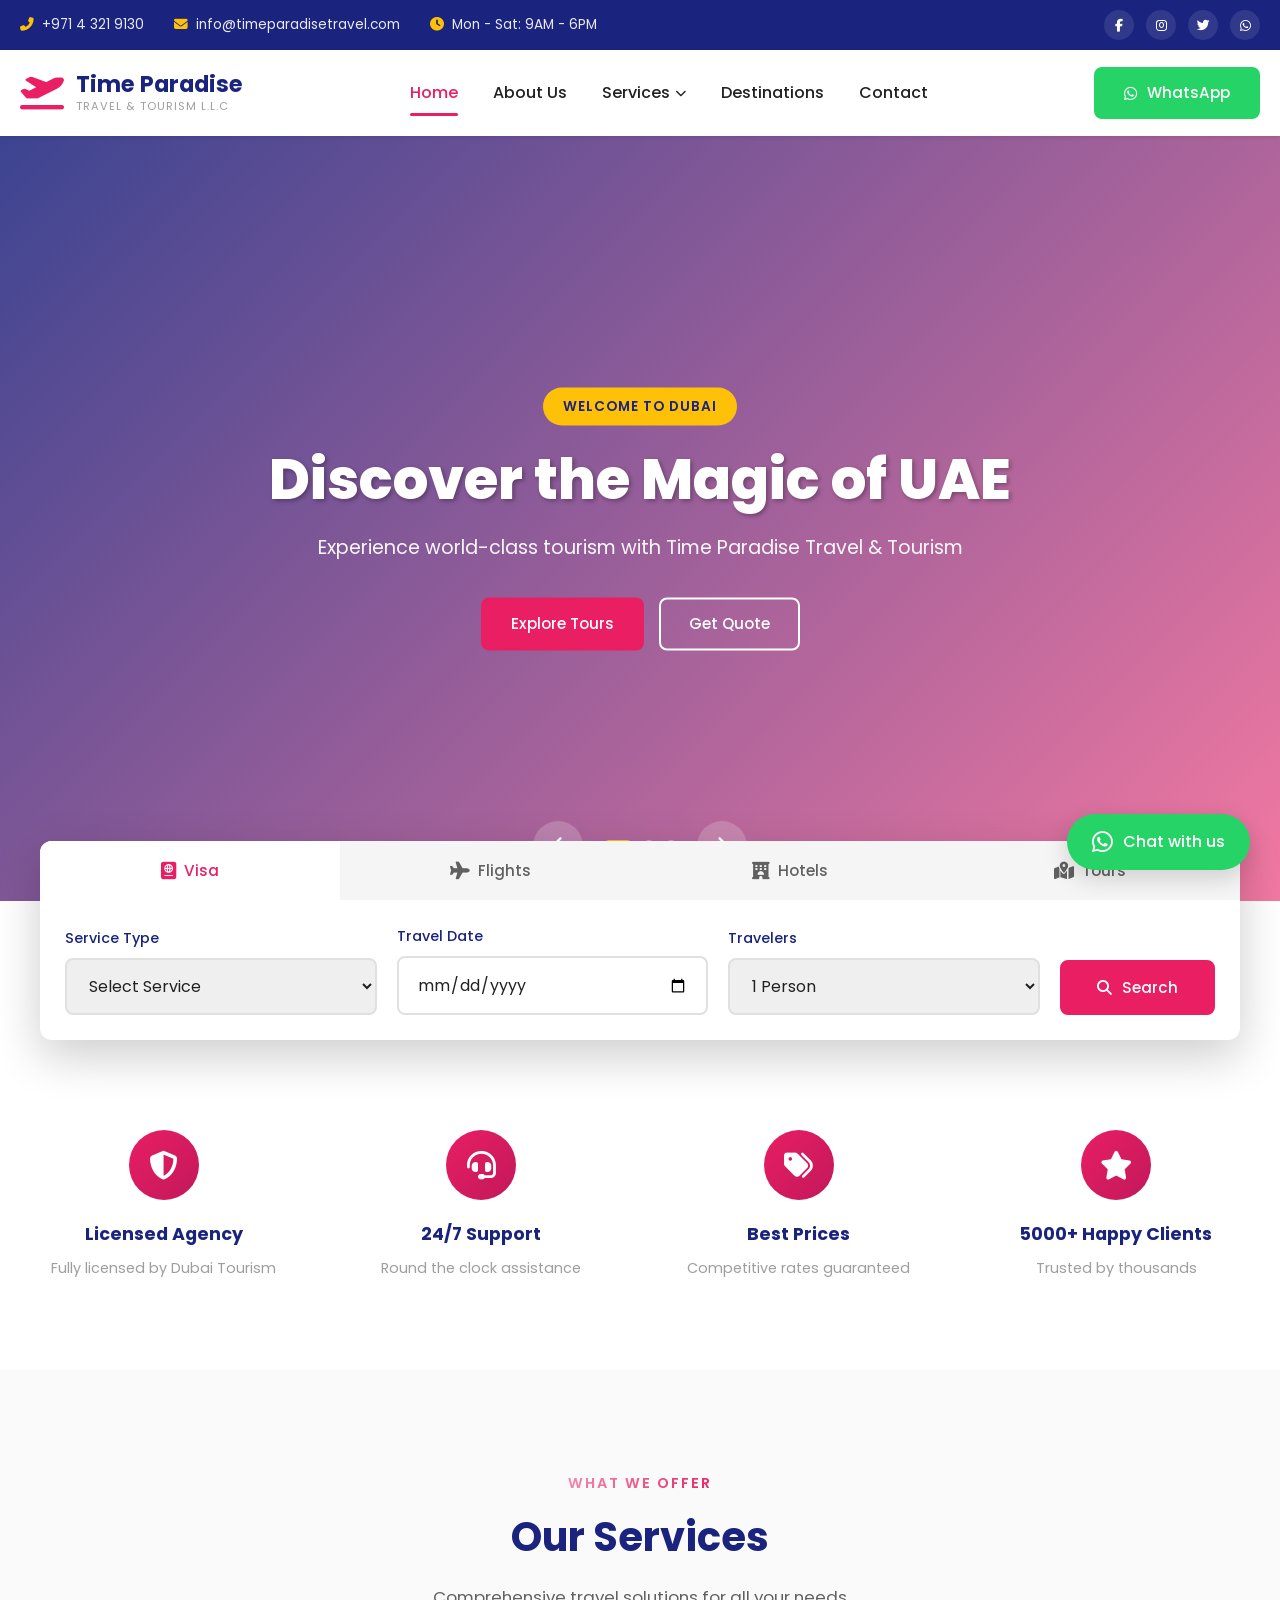
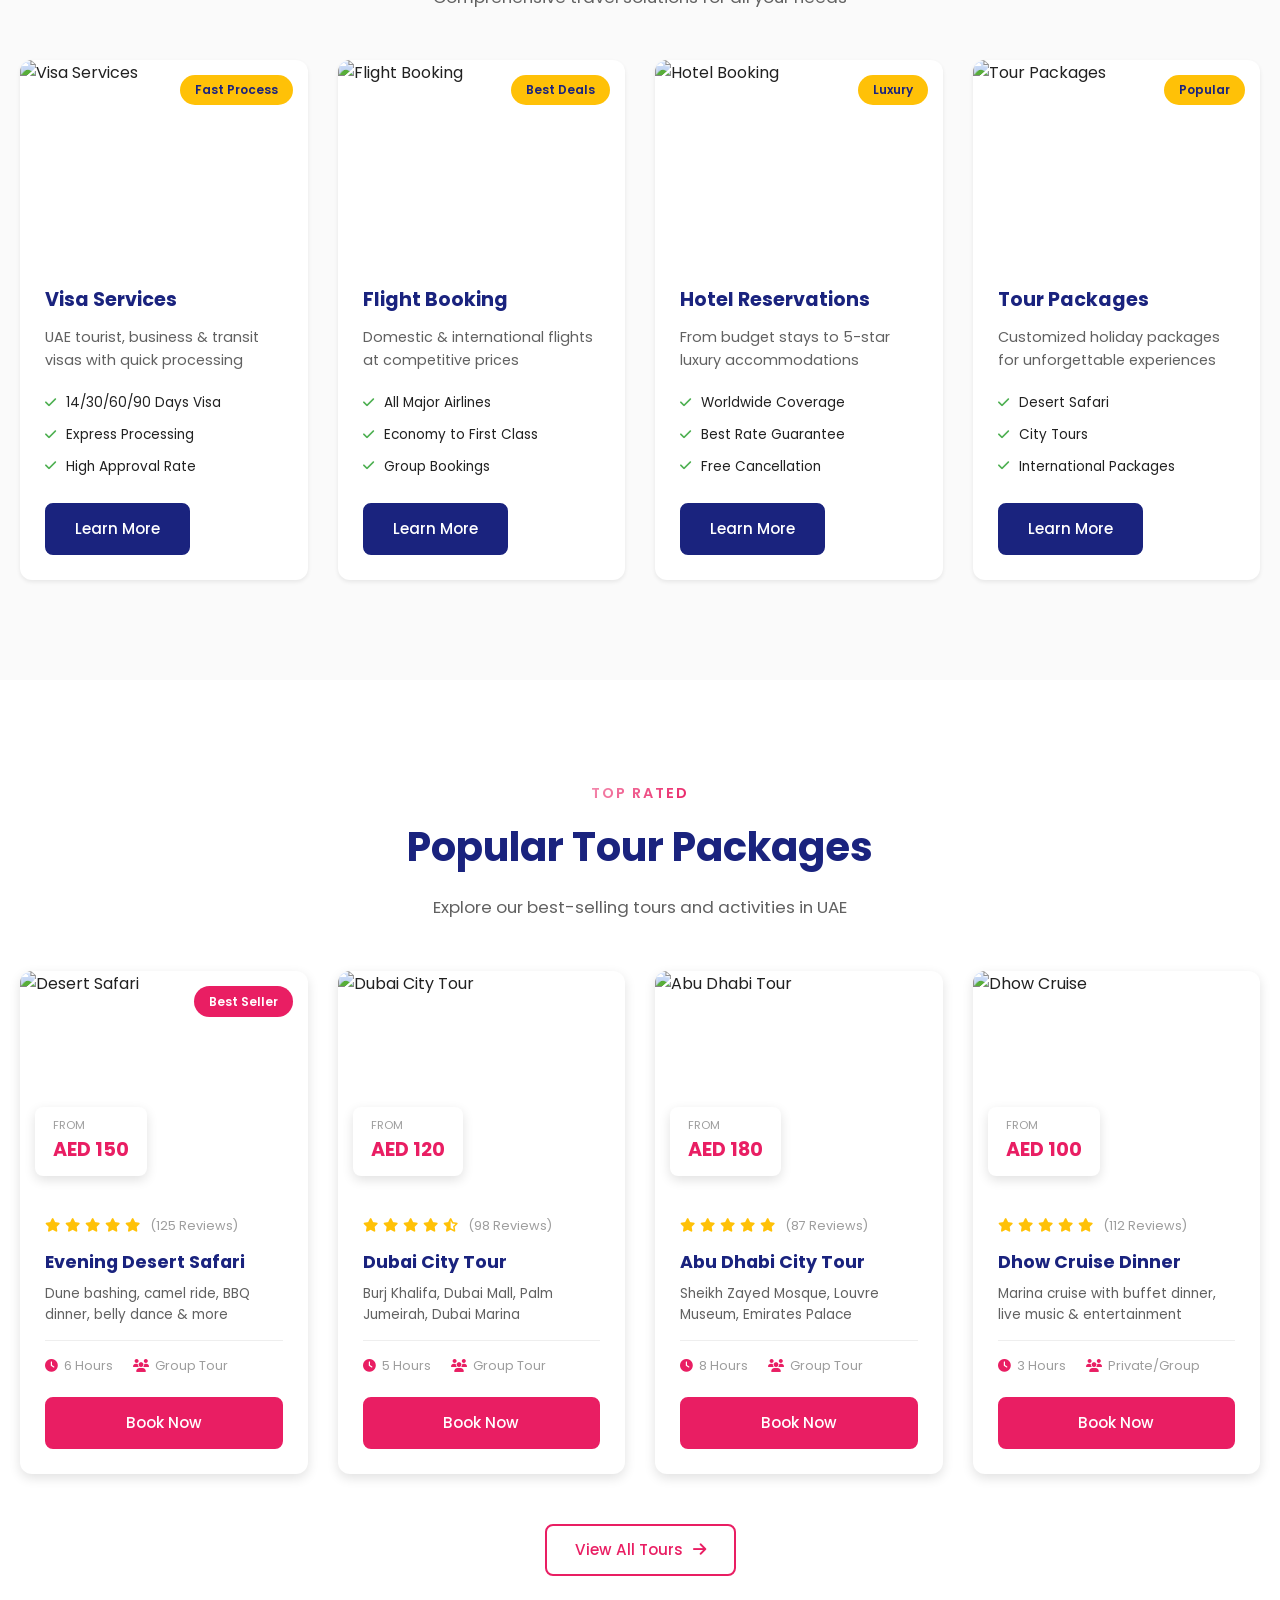
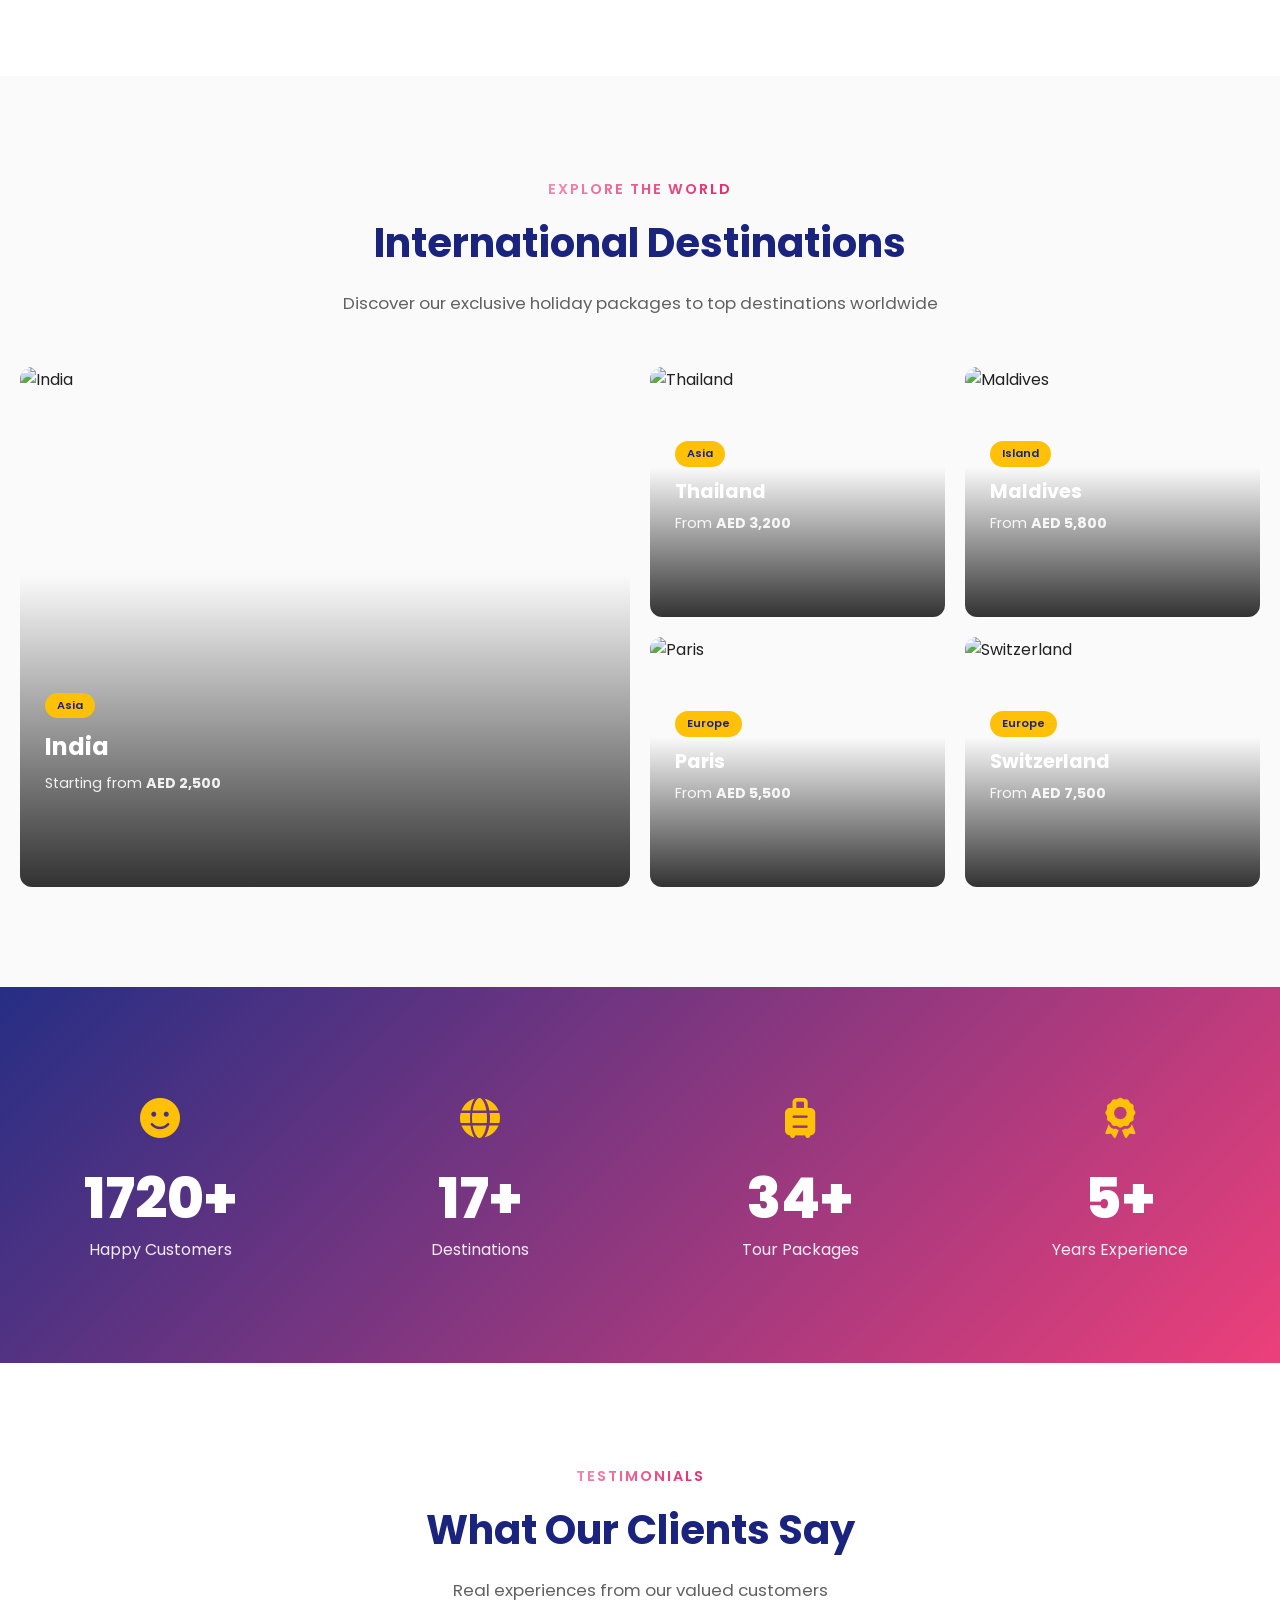
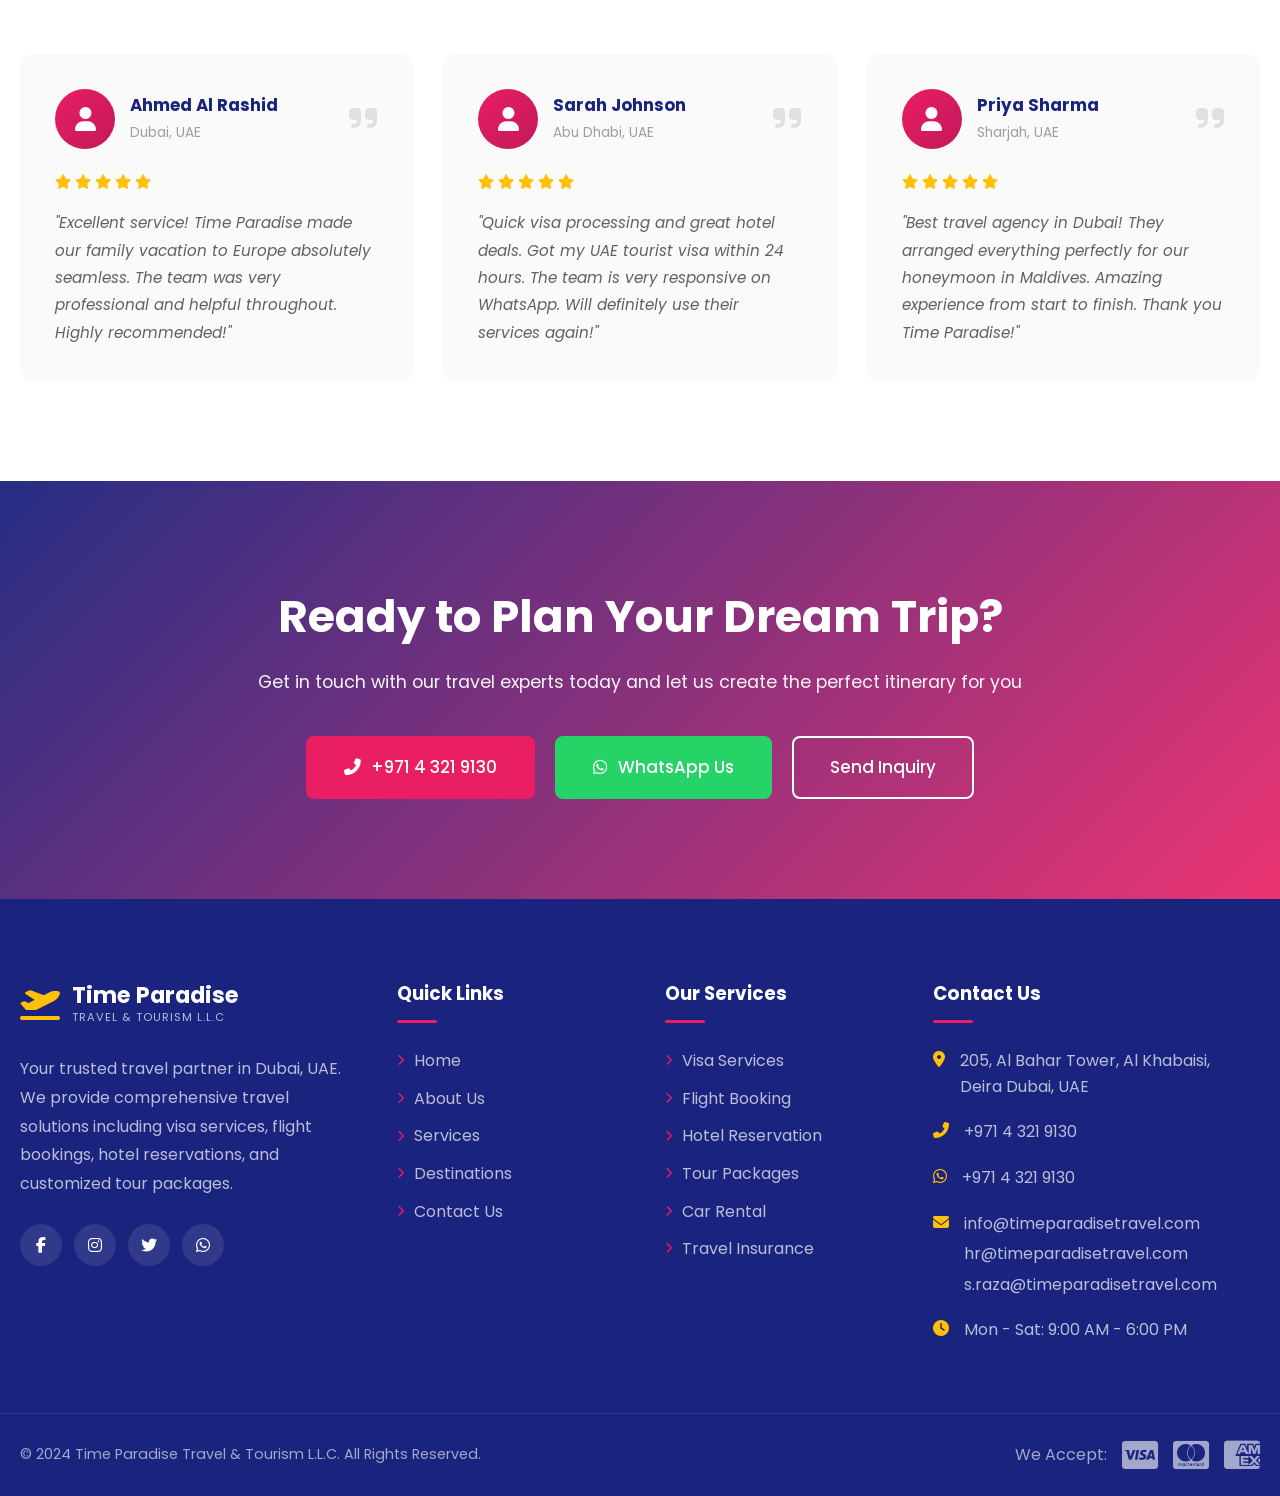
==== index.html @ 2f7e9f61 "Initial commit: Time Paradise Travel & Tourism website - Modern responsive travel agency website - H" ====
<!DOCTYPE html>
<html lang="en">
<head>
    <meta charset="UTF-8">
    <meta name="viewport" content="width=device-width, initial-scale=1.0">
    <meta name="description" content="Time Paradise Travel & Tourism L.L.C - Premier travel agency in Dubai offering visa services, tour packages, desert safari, city tours, flight bookings and more.">
    <meta name="keywords" content="Dubai travel, UAE tourism, desert safari, visa services, tour packages, flight booking, hotel reservation, Dubai tours">
    <title>Time Paradise Travel & Tourism L.L.C | Dubai UAE - Tours, Visa & Travel Services</title>
    <link rel="stylesheet" href="css/style.css">
    <link rel="preconnect" href="https://fonts.googleapis.com">
    <link rel="preconnect" href="https://fonts.gstatic.com" crossorigin>
    <link href="https://fonts.googleapis.com/css2?family=Poppins:wght@300;400;500;600;700;800&display=swap" rel="stylesheet">
    <link rel="stylesheet" href="https://cdnjs.cloudflare.com/ajax/libs/font-awesome/6.4.0/css/all.min.css">
</head>
<body>
    <!-- Top Bar -->
    <div class="top-bar">
        <div class="container">
            <div class="top-bar-content">
                <div class="top-info">
                    <span><i class="fas fa-phone-alt"></i> <a href="tel:+97143219130">+971 4 321 9130</a></span>
                    <span><i class="fas fa-envelope"></i> <a href="mailto:info@timeparadisetravel.com">info@timeparadisetravel.com</a></span>
                    <span><i class="fas fa-clock"></i> Mon - Sat: 9AM - 6PM</span>
                </div>
                <div class="top-social">
                    <a href="#" aria-label="Facebook"><i class="fab fa-facebook-f"></i></a>
                    <a href="#" aria-label="Instagram"><i class="fab fa-instagram"></i></a>
                    <a href="#" aria-label="Twitter"><i class="fab fa-twitter"></i></a>
                    <a href="https://wa.me/97143219130" aria-label="WhatsApp"><i class="fab fa-whatsapp"></i></a>
                </div>
            </div>
        </div>
    </div>

    <!-- Header -->
    <header class="header">
        <nav class="navbar">
            <div class="container">
                <div class="nav-container">
                    <a href="index.html" class="logo">
                        <span class="logo-icon"><i class="fas fa-plane-departure"></i></span>
                        <div class="logo-text">
                            <span class="logo-main">Time Paradise</span>
                            <span class="logo-sub">Travel & Tourism L.L.C</span>
                        </div>
                    </a>
                    <button class="nav-toggle" aria-label="Toggle navigation">
                        <span class="hamburger"></span>
                    </button>
                    <ul class="nav-menu">
                        <li><a href="index.html" class="nav-link active">Home</a></li>
                        <li><a href="about.html" class="nav-link">About Us</a></li>
                        <li class="has-dropdown">
                            <a href="services.html" class="nav-link">Services <i class="fas fa-chevron-down"></i></a>
                            <ul class="dropdown-menu">
                                <li><a href="services.html#visa">Visa Services</a></li>
                                <li><a href="services.html#flights">Flight Booking</a></li>
                                <li><a href="services.html#hotels">Hotel Reservation</a></li>
                                <li><a href="services.html#packages">Tour Packages</a></li>
                                <li><a href="services.html#car-rental">Car Rental</a></li>
                                <li><a href="services.html#insurance">Travel Insurance</a></li>
                            </ul>
                        </li>
                        <li><a href="destinations.html" class="nav-link">Destinations</a></li>
                        <li><a href="contact.html" class="nav-link">Contact</a></li>
                    </ul>
                    <a href="https://wa.me/97143219130" class="btn btn-whatsapp">
                        <i class="fab fa-whatsapp"></i> WhatsApp
                    </a>
                </div>
            </div>
        </nav>
    </header>

    <!-- Hero Slider -->
    <section class="hero-slider">
        <div class="slide active" style="background-image: url('https://images.unsplash.com/photo-1512453979798-5ea266f8880c?w=1920');">
            <div class="slide-overlay"></div>
            <div class="slide-content">
                <span class="slide-tag">Welcome to Dubai</span>
                <h1>Discover the Magic of UAE</h1>
                <p>Experience world-class tourism with Time Paradise Travel & Tourism</p>
                <div class="slide-buttons">
                    <a href="destinations.html" class="btn btn-primary">Explore Tours</a>
                    <a href="contact.html" class="btn btn-outline">Get Quote</a>
                </div>
            </div>
        </div>
        <div class="slide" style="background-image: url('https://images.unsplash.com/photo-1451337516015-6b6e9a44a8a3?w=1920');">
            <div class="slide-overlay"></div>
            <div class="slide-content">
                <span class="slide-tag">Desert Adventures</span>
                <h1>Unforgettable Desert Safari</h1>
                <p>Dune bashing, camel rides, BBQ dinner & entertainment</p>
                <div class="slide-buttons">
                    <a href="services.html#packages" class="btn btn-primary">Book Safari</a>
                    <a href="contact.html" class="btn btn-outline">Learn More</a>
                </div>
            </div>
        </div>
        <div class="slide" style="background-image: url('https://images.unsplash.com/photo-1582672060674-bc2bd808a8b5?w=1920');">
            <div class="slide-overlay"></div>
            <div class="slide-content">
                <span class="slide-tag">Quick & Easy</span>
                <h1>UAE Visa Services</h1>
                <p>Fast visa processing for tourist, business & transit visas</p>
                <div class="slide-buttons">
                    <a href="services.html#visa" class="btn btn-primary">Apply Now</a>
                    <a href="contact.html" class="btn btn-outline">Check Requirements</a>
                </div>
            </div>
        </div>
        <div class="slider-nav">
            <button class="slider-btn prev"><i class="fas fa-chevron-left"></i></button>
            <div class="slider-dots"></div>
            <button class="slider-btn next"><i class="fas fa-chevron-right"></i></button>
        </div>
    </section>

    <!-- Booking Search Bar -->
    <section class="booking-bar">
        <div class="container">
            <div class="booking-form">
                <div class="booking-tabs">
                    <button class="booking-tab active" data-tab="visa"><i class="fas fa-passport"></i> Visa</button>
                    <button class="booking-tab" data-tab="flights"><i class="fas fa-plane"></i> Flights</button>
                    <button class="booking-tab" data-tab="hotels"><i class="fas fa-hotel"></i> Hotels</button>
                    <button class="booking-tab" data-tab="tours"><i class="fas fa-map-marked-alt"></i> Tours</button>
                </div>
                <form class="search-form">
                    <div class="form-group">
                        <label>Service Type</label>
                        <select>
                            <option>Select Service</option>
                            <option>UAE Tourist Visa</option>
                            <option>UAE Business Visa</option>
                            <option>Flight Booking</option>
                            <option>Hotel Reservation</option>
                            <option>Tour Package</option>
                        </select>
                    </div>
                    <div class="form-group">
                        <label>Travel Date</label>
                        <input type="date" placeholder="Select Date">
                    </div>
                    <div class="form-group">
                        <label>Travelers</label>
                        <select>
                            <option>1 Person</option>
                            <option>2 Persons</option>
                            <option>3 Persons</option>
                            <option>4+ Persons</option>
                        </select>
                    </div>
                    <button type="submit" class="btn btn-primary btn-search">
                        <i class="fas fa-search"></i> Search
                    </button>
                </form>
            </div>
        </div>
    </section>

    <!-- Why Book With Us -->
    <section class="trust-badges">
        <div class="container">
            <div class="badges-grid">
                <div class="badge-item">
                    <div class="badge-icon"><i class="fas fa-shield-alt"></i></div>
                    <h3>Licensed Agency</h3>
                    <p>Fully licensed by Dubai Tourism</p>
                </div>
                <div class="badge-item">
                    <div class="badge-icon"><i class="fas fa-headset"></i></div>
                    <h3>24/7 Support</h3>
                    <p>Round the clock assistance</p>
                </div>
                <div class="badge-item">
                    <div class="badge-icon"><i class="fas fa-tags"></i></div>
                    <h3>Best Prices</h3>
                    <p>Competitive rates guaranteed</p>
                </div>
                <div class="badge-item">
                    <div class="badge-icon"><i class="fas fa-star"></i></div>
                    <h3>5000+ Happy Clients</h3>
                    <p>Trusted by thousands</p>
                </div>
            </div>
        </div>
    </section>

    <!-- Popular Services -->
    <section class="services-section">
        <div class="container">
            <div class="section-header">
                <span class="section-tag">What We Offer</span>
                <h2>Our Services</h2>
                <p>Comprehensive travel solutions for all your needs</p>
            </div>
            <div class="services-grid">
                <div class="service-card">
                    <div class="service-image">
                        <img src="https://images.unsplash.com/photo-1554224155-6726b3ff858f?w=400" alt="Visa Services">
                        <div class="service-badge">Fast Process</div>
                    </div>
                    <div class="service-content">
                        <h3>Visa Services</h3>
                        <p>UAE tourist, business & transit visas with quick processing</p>
                        <ul class="service-features">
                            <li><i class="fas fa-check"></i> 14/30/60/90 Days Visa</li>
                            <li><i class="fas fa-check"></i> Express Processing</li>
                            <li><i class="fas fa-check"></i> High Approval Rate</li>
                        </ul>
                        <a href="services.html#visa" class="btn btn-secondary">Learn More</a>
                    </div>
                </div>
                <div class="service-card">
                    <div class="service-image">
                        <img src="https://images.unsplash.com/photo-1436491865332-7a61a109cc05?w=400" alt="Flight Booking">
                        <div class="service-badge">Best Deals</div>
                    </div>
                    <div class="service-content">
                        <h3>Flight Booking</h3>
                        <p>Domestic & international flights at competitive prices</p>
                        <ul class="service-features">
                            <li><i class="fas fa-check"></i> All Major Airlines</li>
                            <li><i class="fas fa-check"></i> Economy to First Class</li>
                            <li><i class="fas fa-check"></i> Group Bookings</li>
                        </ul>
                        <a href="services.html#flights" class="btn btn-secondary">Learn More</a>
                    </div>
                </div>
                <div class="service-card">
                    <div class="service-image">
                        <img src="https://images.unsplash.com/photo-1566073771259-6a8506099945?w=400" alt="Hotel Booking">
                        <div class="service-badge">Luxury</div>
                    </div>
                    <div class="service-content">
                        <h3>Hotel Reservations</h3>
                        <p>From budget stays to 5-star luxury accommodations</p>
                        <ul class="service-features">
                            <li><i class="fas fa-check"></i> Worldwide Coverage</li>
                            <li><i class="fas fa-check"></i> Best Rate Guarantee</li>
                            <li><i class="fas fa-check"></i> Free Cancellation</li>
                        </ul>
                        <a href="services.html#hotels" class="btn btn-secondary">Learn More</a>
                    </div>
                </div>
                <div class="service-card">
                    <div class="service-image">
                        <img src="https://images.unsplash.com/photo-1451337516015-6b6e9a44a8a3?w=400" alt="Tour Packages">
                        <div class="service-badge">Popular</div>
                    </div>
                    <div class="service-content">
                        <h3>Tour Packages</h3>
                        <p>Customized holiday packages for unforgettable experiences</p>
                        <ul class="service-features">
                            <li><i class="fas fa-check"></i> Desert Safari</li>
                            <li><i class="fas fa-check"></i> City Tours</li>
                            <li><i class="fas fa-check"></i> International Packages</li>
                        </ul>
                        <a href="services.html#packages" class="btn btn-secondary">Learn More</a>
                    </div>
                </div>
            </div>
        </div>
    </section>

    <!-- Popular Tours -->
    <section class="tours-section">
        <div class="container">
            <div class="section-header">
                <span class="section-tag">Top Rated</span>
                <h2>Popular Tour Packages</h2>
                <p>Explore our best-selling tours and activities in UAE</p>
            </div>
            <div class="tours-grid">
                <div class="tour-card">
                    <div class="tour-image">
                        <img src="https://images.unsplash.com/photo-1451337516015-6b6e9a44a8a3?w=500" alt="Desert Safari">
                        <div class="tour-price">
                            <span class="price-from">From</span>
                            <span class="price-amount">AED 150</span>
                        </div>
                        <div class="tour-badge">Best Seller</div>
                    </div>
                    <div class="tour-content">
                        <div class="tour-rating">
                            <i class="fas fa-star"></i>
                            <i class="fas fa-star"></i>
                            <i class="fas fa-star"></i>
                            <i class="fas fa-star"></i>
                            <i class="fas fa-star"></i>
                            <span>(125 Reviews)</span>
                        </div>
                        <h3>Evening Desert Safari</h3>
                        <p>Dune bashing, camel ride, BBQ dinner, belly dance & more</p>
                        <div class="tour-meta">
                            <span><i class="fas fa-clock"></i> 6 Hours</span>
                            <span><i class="fas fa-users"></i> Group Tour</span>
                        </div>
                        <a href="contact.html" class="btn btn-primary btn-block">Book Now</a>
                    </div>
                </div>
                <div class="tour-card">
                    <div class="tour-image">
                        <img src="https://images.unsplash.com/photo-1512453979798-5ea266f8880c?w=500" alt="Dubai City Tour">
                        <div class="tour-price">
                            <span class="price-from">From</span>
                            <span class="price-amount">AED 120</span>
                        </div>
                    </div>
                    <div class="tour-content">
                        <div class="tour-rating">
                            <i class="fas fa-star"></i>
                            <i class="fas fa-star"></i>
                            <i class="fas fa-star"></i>
                            <i class="fas fa-star"></i>
                            <i class="fas fa-star-half-alt"></i>
                            <span>(98 Reviews)</span>
                        </div>
                        <h3>Dubai City Tour</h3>
                        <p>Burj Khalifa, Dubai Mall, Palm Jumeirah, Dubai Marina</p>
                        <div class="tour-meta">
                            <span><i class="fas fa-clock"></i> 5 Hours</span>
                            <span><i class="fas fa-users"></i> Group Tour</span>
                        </div>
                        <a href="contact.html" class="btn btn-primary btn-block">Book Now</a>
                    </div>
                </div>
                <div class="tour-card">
                    <div class="tour-image">
                        <img src="https://images.unsplash.com/photo-1558618666-fcd25c85cd64?w=500" alt="Abu Dhabi Tour">
                        <div class="tour-price">
                            <span class="price-from">From</span>
                            <span class="price-amount">AED 180</span>
                        </div>
                    </div>
                    <div class="tour-content">
                        <div class="tour-rating">
                            <i class="fas fa-star"></i>
                            <i class="fas fa-star"></i>
                            <i class="fas fa-star"></i>
                            <i class="fas fa-star"></i>
                            <i class="fas fa-star"></i>
                            <span>(87 Reviews)</span>
                        </div>
                        <h3>Abu Dhabi City Tour</h3>
                        <p>Sheikh Zayed Mosque, Louvre Museum, Emirates Palace</p>
                        <div class="tour-meta">
                            <span><i class="fas fa-clock"></i> 8 Hours</span>
                            <span><i class="fas fa-users"></i> Group Tour</span>
                        </div>
                        <a href="contact.html" class="btn btn-primary btn-block">Book Now</a>
                    </div>
                </div>
                <div class="tour-card">
                    <div class="tour-image">
                        <img src="https://images.unsplash.com/photo-1578894381163-e72c17f2d45f?w=500" alt="Dhow Cruise">
                        <div class="tour-price">
                            <span class="price-from">From</span>
                            <span class="price-amount">AED 100</span>
                        </div>
                    </div>
                    <div class="tour-content">
                        <div class="tour-rating">
                            <i class="fas fa-star"></i>
                            <i class="fas fa-star"></i>
                            <i class="fas fa-star"></i>
                            <i class="fas fa-star"></i>
                            <i class="fas fa-star"></i>
                            <span>(112 Reviews)</span>
                        </div>
                        <h3>Dhow Cruise Dinner</h3>
                        <p>Marina cruise with buffet dinner, live music & entertainment</p>
                        <div class="tour-meta">
                            <span><i class="fas fa-clock"></i> 3 Hours</span>
                            <span><i class="fas fa-users"></i> Private/Group</span>
                        </div>
                        <a href="contact.html" class="btn btn-primary btn-block">Book Now</a>
                    </div>
                </div>
            </div>
            <div class="section-footer">
                <a href="destinations.html" class="btn btn-outline-primary">View All Tours <i class="fas fa-arrow-right"></i></a>
            </div>
        </div>
    </section>

    <!-- International Destinations -->
    <section class="destinations-section">
        <div class="container">
            <div class="section-header">
                <span class="section-tag">Explore The World</span>
                <h2>International Destinations</h2>
                <p>Discover our exclusive holiday packages to top destinations worldwide</p>
            </div>
            <div class="destinations-grid">
                <div class="destination-card large">
                    <img src="https://images.unsplash.com/photo-1524492412937-b28074a5d7da?w=600" alt="India">
                    <div class="destination-overlay">
                        <span class="destination-tag">Asia</span>
                        <h3>India</h3>
                        <p>Starting from <strong>AED 2,500</strong></p>
                        <a href="contact.html" class="btn btn-white">View Package</a>
                    </div>
                </div>
                <div class="destination-card">
                    <img src="https://images.unsplash.com/photo-1508009603885-50cf7c579365?w=400" alt="Thailand">
                    <div class="destination-overlay">
                        <span class="destination-tag">Asia</span>
                        <h3>Thailand</h3>
                        <p>From <strong>AED 3,200</strong></p>
                        <a href="contact.html" class="btn btn-white btn-sm">View</a>
                    </div>
                </div>
                <div class="destination-card">
                    <img src="https://images.unsplash.com/photo-1552465011-b4e21bf6e79a?w=400" alt="Maldives">
                    <div class="destination-overlay">
                        <span class="destination-tag">Island</span>
                        <h3>Maldives</h3>
                        <p>From <strong>AED 5,800</strong></p>
                        <a href="contact.html" class="btn btn-white btn-sm">View</a>
                    </div>
                </div>
                <div class="destination-card">
                    <img src="https://images.unsplash.com/photo-1499856871958-5b9627545d1a?w=400" alt="Paris">
                    <div class="destination-overlay">
                        <span class="destination-tag">Europe</span>
                        <h3>Paris</h3>
                        <p>From <strong>AED 5,500</strong></p>
                        <a href="contact.html" class="btn btn-white btn-sm">View</a>
                    </div>
                </div>
                <div class="destination-card">
                    <img src="https://images.unsplash.com/photo-1539037116277-4db20889f2d4?w=400" alt="Switzerland">
                    <div class="destination-overlay">
                        <span class="destination-tag">Europe</span>
                        <h3>Switzerland</h3>
                        <p>From <strong>AED 7,500</strong></p>
                        <a href="contact.html" class="btn btn-white btn-sm">View</a>
                    </div>
                </div>
            </div>
        </div>
    </section>

    <!-- Stats Counter -->
    <section class="stats-section">
        <div class="stats-overlay"></div>
        <div class="container">
            <div class="stats-grid">
                <div class="stat-item">
                    <div class="stat-icon"><i class="fas fa-smile"></i></div>
                    <div class="stat-number" data-count="5000">0</div>
                    <div class="stat-label">Happy Customers</div>
                </div>
                <div class="stat-item">
                    <div class="stat-icon"><i class="fas fa-globe"></i></div>
                    <div class="stat-number" data-count="50">0</div>
                    <div class="stat-label">Destinations</div>
                </div>
                <div class="stat-item">
                    <div class="stat-icon"><i class="fas fa-suitcase-rolling"></i></div>
                    <div class="stat-number" data-count="100">0</div>
                    <div class="stat-label">Tour Packages</div>
                </div>
                <div class="stat-item">
                    <div class="stat-icon"><i class="fas fa-award"></i></div>
                    <div class="stat-number" data-count="15">0</div>
                    <div class="stat-label">Years Experience</div>
                </div>
            </div>
        </div>
    </section>

    <!-- Testimonials -->
    <section class="testimonials-section">
        <div class="container">
            <div class="section-header">
                <span class="section-tag">Testimonials</span>
                <h2>What Our Clients Say</h2>
                <p>Real experiences from our valued customers</p>
            </div>
            <div class="testimonials-slider">
                <div class="testimonial-card">
                    <div class="testimonial-header">
                        <div class="client-avatar">
                            <i class="fas fa-user"></i>
                        </div>
                        <div class="client-info">
                            <h4>Ahmed Al Rashid</h4>
                            <span>Dubai, UAE</span>
                        </div>
                        <div class="quote-icon"><i class="fas fa-quote-right"></i></div>
                    </div>
                    <div class="testimonial-rating">
                        <i class="fas fa-star"></i>
                        <i class="fas fa-star"></i>
                        <i class="fas fa-star"></i>
                        <i class="fas fa-star"></i>
                        <i class="fas fa-star"></i>
                    </div>
                    <p>"Excellent service! Time Paradise made our family vacation to Europe absolutely seamless. The team was very professional and helpful throughout. Highly recommended!"</p>
                </div>
                <div class="testimonial-card">
                    <div class="testimonial-header">
                        <div class="client-avatar">
                            <i class="fas fa-user"></i>
                        </div>
                        <div class="client-info">
                            <h4>Sarah Johnson</h4>
                            <span>Abu Dhabi, UAE</span>
                        </div>
                        <div class="quote-icon"><i class="fas fa-quote-right"></i></div>
                    </div>
                    <div class="testimonial-rating">
                        <i class="fas fa-star"></i>
                        <i class="fas fa-star"></i>
                        <i class="fas fa-star"></i>
                        <i class="fas fa-star"></i>
                        <i class="fas fa-star"></i>
                    </div>
                    <p>"Quick visa processing and great hotel deals. Got my UAE tourist visa within 24 hours. The team is very responsive on WhatsApp. Will definitely use their services again!"</p>
                </div>
                <div class="testimonial-card">
                    <div class="testimonial-header">
                        <div class="client-avatar">
                            <i class="fas fa-user"></i>
                        </div>
                        <div class="client-info">
                            <h4>Priya Sharma</h4>
                            <span>Sharjah, UAE</span>
                        </div>
                        <div class="quote-icon"><i class="fas fa-quote-right"></i></div>
                    </div>
                    <div class="testimonial-rating">
                        <i class="fas fa-star"></i>
                        <i class="fas fa-star"></i>
                        <i class="fas fa-star"></i>
                        <i class="fas fa-star"></i>
                        <i class="fas fa-star"></i>
                    </div>
                    <p>"Best travel agency in Dubai! They arranged everything perfectly for our honeymoon in Maldives. Amazing experience from start to finish. Thank you Time Paradise!"</p>
                </div>
            </div>
        </div>
    </section>

    <!-- CTA Section -->
    <section class="cta-section">
        <div class="cta-overlay"></div>
        <div class="container">
            <div class="cta-content">
                <h2>Ready to Plan Your Dream Trip?</h2>
                <p>Get in touch with our travel experts today and let us create the perfect itinerary for you</p>
                <div class="cta-buttons">
                    <a href="tel:+97143219130" class="btn btn-primary btn-lg">
                        <i class="fas fa-phone-alt"></i> +971 4 321 9130
                    </a>
                    <a href="https://wa.me/97143219130" class="btn btn-whatsapp btn-lg">
                        <i class="fab fa-whatsapp"></i> WhatsApp Us
                    </a>
                    <a href="contact.html" class="btn btn-outline btn-lg">Send Inquiry</a>
                </div>
            </div>
        </div>
    </section>

    <!-- Footer -->
    <footer class="footer">
        <div class="footer-main">
            <div class="container">
                <div class="footer-grid">
                    <div class="footer-col footer-about">
                        <div class="footer-logo">
                            <span class="logo-icon"><i class="fas fa-plane-departure"></i></span>
                            <div class="logo-text">
                                <span class="logo-main">Time Paradise</span>
                                <span class="logo-sub">Travel & Tourism L.L.C</span>
                            </div>
                        </div>
                        <p>Your trusted travel partner in Dubai, UAE. We provide comprehensive travel solutions including visa services, flight bookings, hotel reservations, and customized tour packages.</p>
                        <div class="social-links">
                            <a href="#" aria-label="Facebook"><i class="fab fa-facebook-f"></i></a>
                            <a href="#" aria-label="Instagram"><i class="fab fa-instagram"></i></a>
                            <a href="#" aria-label="Twitter"><i class="fab fa-twitter"></i></a>
                            <a href="https://wa.me/97143219130" aria-label="WhatsApp"><i class="fab fa-whatsapp"></i></a>
                        </div>
                    </div>
                    <div class="footer-col">
                        <h3>Quick Links</h3>
                        <ul class="footer-links">
                            <li><a href="index.html"><i class="fas fa-chevron-right"></i> Home</a></li>
                            <li><a href="about.html"><i class="fas fa-chevron-right"></i> About Us</a></li>
                            <li><a href="services.html"><i class="fas fa-chevron-right"></i> Services</a></li>
                            <li><a href="destinations.html"><i class="fas fa-chevron-right"></i> Destinations</a></li>
                            <li><a href="contact.html"><i class="fas fa-chevron-right"></i> Contact Us</a></li>
                        </ul>
                    </div>
                    <div class="footer-col">
                        <h3>Our Services</h3>
                        <ul class="footer-links">
                            <li><a href="services.html#visa"><i class="fas fa-chevron-right"></i> Visa Services</a></li>
                            <li><a href="services.html#flights"><i class="fas fa-chevron-right"></i> Flight Booking</a></li>
                            <li><a href="services.html#hotels"><i class="fas fa-chevron-right"></i> Hotel Reservation</a></li>
                            <li><a href="services.html#packages"><i class="fas fa-chevron-right"></i> Tour Packages</a></li>
                            <li><a href="services.html#car-rental"><i class="fas fa-chevron-right"></i> Car Rental</a></li>
                            <li><a href="services.html#insurance"><i class="fas fa-chevron-right"></i> Travel Insurance</a></li>
                        </ul>
                    </div>
                    <div class="footer-col footer-contact">
                        <h3>Contact Us</h3>
                        <ul class="contact-info">
                            <li>
                                <i class="fas fa-map-marker-alt"></i>
                                <span>205, Al Bahar Tower, Al Khabaisi,<br>Deira Dubai, UAE</span>
                            </li>
                            <li>
                                <i class="fas fa-phone-alt"></i>
                                <a href="tel:+97143219130">+971 4 321 9130</a>
                            </li>
                            <li>
                                <i class="fab fa-whatsapp"></i>
                                <a href="https://wa.me/97143219130">+971 4 321 9130</a>
                            </li>
                            <li>
                                <i class="fas fa-envelope"></i>
                                <div class="email-links">
                                    <a href="mailto:info@timeparadisetravel.com">info@timeparadisetravel.com</a>
                                    <a href="mailto:hr@timeparadisetravel.com">hr@timeparadisetravel.com</a>
                                    <a href="mailto:s.raza@timeparadisetravel.com">s.raza@timeparadisetravel.com</a>
                                </div>
                            </li>
                            <li>
                                <i class="fas fa-clock"></i>
                                <span>Mon - Sat: 9:00 AM - 6:00 PM</span>
                            </li>
                        </ul>
                    </div>
                </div>
            </div>
        </div>
        <div class="footer-bottom">
            <div class="container">
                <div class="footer-bottom-content">
                    <p>&copy; 2024 Time Paradise Travel & Tourism L.L.C. All Rights Reserved.</p>
                    <div class="payment-methods">
                        <span>We Accept:</span>
                        <i class="fab fa-cc-visa"></i>
                        <i class="fab fa-cc-mastercard"></i>
                        <i class="fab fa-cc-amex"></i>
                    </div>
                </div>
            </div>
        </div>
    </footer>

    <!-- WhatsApp Float Button -->
    <a href="https://wa.me/97143219130" class="whatsapp-float" aria-label="Chat on WhatsApp">
        <i class="fab fa-whatsapp"></i>
        <span>Chat with us</span>
    </a>

    <!-- Back to Top -->
    <button class="back-to-top" aria-label="Back to top">
        <i class="fas fa-chevron-up"></i>
    </button>

    <script src="js/main.js"></script>
</body>
</html>
---- css/style.css ----
/* ================================
   Time Paradise Travel & Tourism
   Modern CSS Stylesheet
   ================================ */

/* CSS Variables */
:root {
    --primary: #e91e63;
    --primary-dark: #c2185b;
    --primary-light: #f48fb1;
    --secondary: #1a237e;
    --secondary-light: #3949ab;
    --accent: #ffc107;
    --accent-dark: #ffa000;
    --success: #4caf50;
    --text-dark: #212121;
    --text-medium: #616161;
    --text-light: #9e9e9e;
    --white: #ffffff;
    --off-white: #fafafa;
    --gray-50: #fafafa;
    --gray-100: #f5f5f5;
    --gray-200: #eeeeee;
    --gray-300: #e0e0e0;
    --shadow-sm: 0 2px 4px rgba(0,0,0,0.08);
    --shadow-md: 0 4px 12px rgba(0,0,0,0.12);
    --shadow-lg: 0 8px 24px rgba(0,0,0,0.16);
    --shadow-xl: 0 16px 48px rgba(0,0,0,0.2);
    --transition: all 0.3s ease;
    --transition-fast: all 0.15s ease;
    --radius-sm: 4px;
    --radius-md: 8px;
    --radius-lg: 12px;
    --radius-xl: 20px;
}

/* Reset */
*, *::before, *::after {
    margin: 0;
    padding: 0;
    box-sizing: border-box;
}

html {
    scroll-behavior: smooth;
}

body {
    font-family: 'Poppins', sans-serif;
    font-size: 16px;
    line-height: 1.6;
    color: var(--text-dark);
    background: var(--white);
    overflow-x: hidden;
}

a {
    text-decoration: none;
    color: inherit;
    transition: var(--transition);
}

ul { list-style: none; }

img {
    max-width: 100%;
    height: auto;
    display: block;
}

.container {
    width: 100%;
    max-width: 1280px;
    margin: 0 auto;
    padding: 0 20px;
}

/* ================================
   Top Bar
   ================================ */
.top-bar {
    background: var(--secondary);
    padding: 10px 0;
    font-size: 0.85rem;
}

.top-bar-content {
    display: flex;
    justify-content: space-between;
    align-items: center;
}

.top-info {
    display: flex;
    gap: 30px;
    color: rgba(255,255,255,0.9);
}

.top-info span {
    display: flex;
    align-items: center;
    gap: 8px;
}

.top-info i {
    color: var(--accent);
}

.top-info a {
    color: rgba(255,255,255,0.9);
}

.top-info a:hover {
    color: var(--accent);
}

.top-social {
    display: flex;
    gap: 12px;
}

.top-social a {
    width: 30px;
    height: 30px;
    display: flex;
    align-items: center;
    justify-content: center;
    background: rgba(255,255,255,0.1);
    border-radius: 50%;
    color: var(--white);
    font-size: 0.8rem;
}

.top-social a:hover {
    background: var(--primary);
    transform: translateY(-2px);
}

/* ================================
   Header & Navigation
   ================================ */
.header {
    position: sticky;
    top: 0;
    z-index: 1000;
    background: var(--white);
    box-shadow: var(--shadow-sm);
}

.navbar {
    padding: 15px 0;
}

.nav-container {
    display: flex;
    justify-content: space-between;
    align-items: center;
}

.logo {
    display: flex;
    align-items: center;
    gap: 12px;
}

.logo-icon {
    font-size: 2.2rem;
    color: var(--primary);
}

.logo-text {
    display: flex;
    flex-direction: column;
}

.logo-main {
    font-size: 1.4rem;
    font-weight: 700;
    color: var(--secondary);
    line-height: 1.2;
}

.logo-sub {
    font-size: 0.7rem;
    color: var(--text-light);
    text-transform: uppercase;
    letter-spacing: 1px;
}

.nav-menu {
    display: flex;
    gap: 35px;
}

.nav-link {
    font-weight: 500;
    color: var(--text-dark);
    padding: 10px 0;
    position: relative;
    display: flex;
    align-items: center;
    gap: 5px;
}

.nav-link i {
    font-size: 0.7rem;
    transition: var(--transition);
}

.nav-link::after {
    content: '';
    position: absolute;
    bottom: 0;
    left: 0;
    width: 0;
    height: 3px;
    background: var(--primary);
    transition: var(--transition);
    border-radius: 3px;
}

.nav-link:hover::after,
.nav-link.active::after {
    width: 100%;
}

.nav-link:hover,
.nav-link.active {
    color: var(--primary);
}

/* Dropdown Menu */
.has-dropdown {
    position: relative;
}

.dropdown-menu {
    position: absolute;
    top: 100%;
    left: 0;
    min-width: 220px;
    background: var(--white);
    box-shadow: var(--shadow-lg);
    border-radius: var(--radius-md);
    padding: 15px 0;
    opacity: 0;
    visibility: hidden;
    transform: translateY(10px);
    transition: var(--transition);
    z-index: 1000;
}

.has-dropdown:hover .dropdown-menu {
    opacity: 1;
    visibility: visible;
    transform: translateY(0);
}

.has-dropdown:hover .nav-link i {
    transform: rotate(180deg);
}

.dropdown-menu li a {
    display: block;
    padding: 10px 25px;
    color: var(--text-medium);
    font-size: 0.95rem;
}

.dropdown-menu li a:hover {
    background: var(--gray-100);
    color: var(--primary);
    padding-left: 30px;
}

.nav-toggle {
    display: none;
    flex-direction: column;
    gap: 5px;
    background: none;
    border: none;
    cursor: pointer;
    padding: 5px;
}

.hamburger,
.hamburger::before,
.hamburger::after {
    display: block;
    width: 25px;
    height: 3px;
    background: var(--secondary);
    border-radius: 2px;
    transition: var(--transition);
}

.hamburger::before,
.hamburger::after {
    content: '';
}

.hamburger::before { transform: translateY(-8px); }
.hamburger::after { transform: translateY(5px); }

/* ================================
   Buttons
   ================================ */
.btn {
    display: inline-flex;
    align-items: center;
    justify-content: center;
    gap: 10px;
    padding: 12px 28px;
    font-size: 0.95rem;
    font-weight: 500;
    border-radius: var(--radius-md);
    cursor: pointer;
    transition: var(--transition);
    border: 2px solid transparent;
    font-family: inherit;
}

.btn-primary {
    background: var(--primary);
    color: var(--white);
    border-color: var(--primary);
}

.btn-primary:hover {
    background: var(--primary-dark);
    border-color: var(--primary-dark);
    transform: translateY(-2px);
    box-shadow: var(--shadow-md);
}

.btn-secondary {
    background: var(--secondary);
    color: var(--white);
    border-color: var(--secondary);
}

.btn-secondary:hover {
    background: var(--secondary-light);
    border-color: var(--secondary-light);
}

.btn-outline {
    background: transparent;
    color: var(--white);
    border-color: var(--white);
}

.btn-outline:hover {
    background: var(--white);
    color: var(--secondary);
}

.btn-outline-primary {
    background: transparent;
    color: var(--primary);
    border-color: var(--primary);
}

.btn-outline-primary:hover {
    background: var(--primary);
    color: var(--white);
}

.btn-whatsapp {
    background: #25d366;
    color: var(--white);
    border-color: #25d366;
}

.btn-whatsapp:hover {
    background: #128c7e;
    border-color: #128c7e;
    transform: translateY(-2px);
}

.btn-white {
    background: var(--white);
    color: var(--secondary);
    border-color: var(--white);
}

.btn-white:hover {
    background: transparent;
    color: var(--white);
}

.btn-sm {
    padding: 8px 18px;
    font-size: 0.85rem;
}

.btn-lg {
    padding: 16px 36px;
    font-size: 1.05rem;
}

.btn-block {
    width: 100%;
}

/* ================================
   Hero Slider
   ================================ */
.hero-slider {
    position: relative;
    height: 85vh;
    min-height: 600px;
    overflow: hidden;
}

.slide {
    position: absolute;
    top: 0;
    left: 0;
    width: 100%;
    height: 100%;
    background-size: cover;
    background-position: center;
    opacity: 0;
    transition: opacity 1s ease;
}

.slide.active {
    opacity: 1;
}

.slide-overlay {
    position: absolute;
    inset: 0;
    background: linear-gradient(135deg, rgba(26,35,126,0.85) 0%, rgba(233,30,99,0.6) 100%);
}

.slide-content {
    position: absolute;
    top: 50%;
    left: 50%;
    transform: translate(-50%, -50%);
    text-align: center;
    color: var(--white);
    z-index: 2;
    width: 90%;
    max-width: 800px;
}

.slide-tag {
    display: inline-block;
    background: var(--accent);
    color: var(--secondary);
    padding: 8px 20px;
    border-radius: 30px;
    font-size: 0.85rem;
    font-weight: 600;
    margin-bottom: 20px;
    text-transform: uppercase;
    letter-spacing: 1px;
}

.slide-content h1 {
    font-size: 3.5rem;
    font-weight: 800;
    margin-bottom: 20px;
    line-height: 1.2;
    text-shadow: 2px 2px 4px rgba(0,0,0,0.3);
}

.slide-content p {
    font-size: 1.2rem;
    margin-bottom: 35px;
    opacity: 0.95;
}

.slide-buttons {
    display: flex;
    gap: 15px;
    justify-content: center;
    flex-wrap: wrap;
}

.slider-nav {
    position: absolute;
    bottom: 30px;
    left: 50%;
    transform: translateX(-50%);
    display: flex;
    align-items: center;
    gap: 20px;
    z-index: 10;
}

.slider-btn {
    width: 50px;
    height: 50px;
    display: flex;
    align-items: center;
    justify-content: center;
    background: rgba(255,255,255,0.2);
    border: none;
    border-radius: 50%;
    color: var(--white);
    font-size: 1.2rem;
    cursor: pointer;
    transition: var(--transition);
    backdrop-filter: blur(5px);
}

.slider-btn:hover {
    background: var(--primary);
}

.slider-dots {
    display: flex;
    gap: 10px;
}

.slider-dot {
    width: 12px;
    height: 12px;
    background: rgba(255,255,255,0.4);
    border-radius: 50%;
    cursor: pointer;
    transition: var(--transition);
}

.slider-dot.active {
    background: var(--accent);
    width: 30px;
    border-radius: 10px;
}

/* ================================
   Booking Bar
   ================================ */
.booking-bar {
    margin-top: -60px;
    position: relative;
    z-index: 100;
    padding: 0 20px;
}

.booking-form {
    background: var(--white);
    border-radius: var(--radius-lg);
    box-shadow: var(--shadow-xl);
    overflow: hidden;
}

.booking-tabs {
    display: flex;
    background: var(--gray-100);
}

.booking-tab {
    flex: 1;
    padding: 18px;
    background: none;
    border: none;
    font-family: inherit;
    font-size: 0.95rem;
    font-weight: 500;
    color: var(--text-medium);
    cursor: pointer;
    transition: var(--transition);
    display: flex;
    align-items: center;
    justify-content: center;
    gap: 8px;
}

.booking-tab:hover {
    background: var(--gray-200);
}

.booking-tab.active {
    background: var(--white);
    color: var(--primary);
}

.booking-tab i {
    font-size: 1.1rem;
}

.search-form {
    display: flex;
    padding: 25px;
    gap: 20px;
    align-items: flex-end;
}

.search-form .form-group {
    flex: 1;
}

.search-form label {
    display: block;
    font-size: 0.85rem;
    font-weight: 500;
    color: var(--text-medium);
    margin-bottom: 8px;
}

.search-form select,
.search-form input {
    width: 100%;
    padding: 14px 16px;
    border: 2px solid var(--gray-300);
    border-radius: var(--radius-md);
    font-family: inherit;
    font-size: 0.95rem;
    color: var(--text-dark);
    transition: var(--transition);
}

.search-form select:focus,
.search-form input:focus {
    outline: none;
    border-color: var(--primary);
}

.btn-search {
    padding: 14px 35px;
    white-space: nowrap;
}

/* ================================
   Trust Badges
   ================================ */
.trust-badges {
    padding: 60px 0;
    background: var(--white);
}

.badges-grid {
    display: grid;
    grid-template-columns: repeat(4, 1fr);
    gap: 30px;
}

.badge-item {
    text-align: center;
    padding: 30px 20px;
    border-radius: var(--radius-lg);
    transition: var(--transition);
}

.badge-item:hover {
    background: var(--gray-50);
    transform: translateY(-5px);
}

.badge-icon {
    width: 70px;
    height: 70px;
    margin: 0 auto 20px;
    display: flex;
    align-items: center;
    justify-content: center;
    background: linear-gradient(135deg, var(--primary), var(--primary-dark));
    border-radius: 50%;
    font-size: 1.8rem;
    color: var(--white);
}

.badge-item h3 {
    font-size: 1.1rem;
    color: var(--secondary);
    margin-bottom: 8px;
}

.badge-item p {
    font-size: 0.9rem;
    color: var(--text-light);
}

/* ================================
   Section Styles
   ================================ */
.section-header {
    text-align: center;
    margin-bottom: 50px;
}

.section-tag {
    display: inline-block;
    background: linear-gradient(135deg, var(--primary-light), var(--primary));
    -webkit-background-clip: text;
    -webkit-text-fill-color: transparent;
    background-clip: text;
    font-size: 0.9rem;
    font-weight: 600;
    text-transform: uppercase;
    letter-spacing: 2px;
    margin-bottom: 10px;
}

.section-header h2 {
    font-size: 2.5rem;
    font-weight: 700;
    color: var(--secondary);
    margin-bottom: 15px;
}

.section-header p {
    font-size: 1.05rem;
    color: var(--text-medium);
    max-width: 600px;
    margin: 0 auto;
}

.section-footer {
    text-align: center;
    margin-top: 50px;
}

/* ================================
   Services Section
   ================================ */
.services-section {
    padding: 100px 0;
    background: var(--gray-50);
}

.services-grid {
    display: grid;
    grid-template-columns: repeat(4, 1fr);
    gap: 30px;
}

.service-card {
    background: var(--white);
    border-radius: var(--radius-lg);
    overflow: hidden;
    box-shadow: var(--shadow-sm);
    transition: var(--transition);
}

.service-card:hover {
    transform: translateY(-10px);
    box-shadow: var(--shadow-lg);
}

.service-image {
    position: relative;
    height: 200px;
    overflow: hidden;
}

.service-image img {
    width: 100%;
    height: 100%;
    object-fit: cover;
    transition: var(--transition);
}

.service-card:hover .service-image img {
    transform: scale(1.1);
}

.service-badge {
    position: absolute;
    top: 15px;
    right: 15px;
    background: var(--accent);
    color: var(--secondary);
    padding: 5px 15px;
    border-radius: 20px;
    font-size: 0.75rem;
    font-weight: 600;
}

.service-content {
    padding: 25px;
}

.service-content h3 {
    font-size: 1.2rem;
    color: var(--secondary);
    margin-bottom: 10px;
}

.service-content > p {
    font-size: 0.9rem;
    color: var(--text-medium);
    margin-bottom: 15px;
}

.service-features {
    margin-bottom: 20px;
}

.service-features li {
    display: flex;
    align-items: center;
    gap: 10px;
    font-size: 0.85rem;
    color: var(--text-dark);
    padding: 5px 0;
}

.service-features i {
    color: var(--success);
    font-size: 0.8rem;
}

/* ================================
   Tours Section
   ================================ */
.tours-section {
    padding: 100px 0;
    background: var(--white);
}

.tours-grid {
    display: grid;
    grid-template-columns: repeat(4, 1fr);
    gap: 30px;
}

.tour-card {
    background: var(--white);
    border-radius: var(--radius-lg);
    overflow: hidden;
    box-shadow: var(--shadow-md);
    transition: var(--transition);
}

.tour-card:hover {
    transform: translateY(-10px);
    box-shadow: var(--shadow-xl);
}

.tour-image {
    position: relative;
    height: 220px;
    overflow: hidden;
}

.tour-image img {
    width: 100%;
    height: 100%;
    object-fit: cover;
    transition: var(--transition);
}

.tour-card:hover .tour-image img {
    transform: scale(1.1);
}

.tour-price {
    position: absolute;
    bottom: 15px;
    left: 15px;
    background: var(--white);
    padding: 10px 18px;
    border-radius: var(--radius-md);
    box-shadow: var(--shadow-md);
}

.price-from {
    display: block;
    font-size: 0.7rem;
    color: var(--text-light);
    text-transform: uppercase;
}

.price-amount {
    font-size: 1.2rem;
    font-weight: 700;
    color: var(--primary);
}

.tour-badge {
    position: absolute;
    top: 15px;
    right: 15px;
    background: var(--primary);
    color: var(--white);
    padding: 6px 15px;
    border-radius: 20px;
    font-size: 0.75rem;
    font-weight: 600;
}

.tour-content {
    padding: 25px;
}

.tour-rating {
    display: flex;
    align-items: center;
    gap: 5px;
    margin-bottom: 12px;
}

.tour-rating i {
    color: var(--accent);
    font-size: 0.85rem;
}

.tour-rating span {
    font-size: 0.8rem;
    color: var(--text-light);
    margin-left: 5px;
}

.tour-content h3 {
    font-size: 1.1rem;
    color: var(--secondary);
    margin-bottom: 8px;
}

.tour-content > p {
    font-size: 0.85rem;
    color: var(--text-medium);
    margin-bottom: 15px;
    line-height: 1.5;
}

.tour-meta {
    display: flex;
    gap: 20px;
    margin-bottom: 20px;
    padding-top: 15px;
    border-top: 1px solid var(--gray-200);
}

.tour-meta span {
    display: flex;
    align-items: center;
    gap: 6px;
    font-size: 0.8rem;
    color: var(--text-light);
}

.tour-meta i {
    color: var(--primary);
}

/* ================================
   Destinations Section
   ================================ */
.destinations-section {
    padding: 100px 0;
    background: var(--gray-50);
}

.destinations-grid {
    display: grid;
    grid-template-columns: repeat(4, 1fr);
    grid-template-rows: repeat(2, 250px);
    gap: 20px;
}

.destination-card {
    position: relative;
    border-radius: var(--radius-lg);
    overflow: hidden;
    cursor: pointer;
}

.destination-card.large {
    grid-column: span 2;
    grid-row: span 2;
}

.destination-card img {
    width: 100%;
    height: 100%;
    object-fit: cover;
    transition: var(--transition);
}

.destination-card:hover img {
    transform: scale(1.1);
}

.destination-overlay {
    position: absolute;
    inset: 0;
    background: linear-gradient(to top, rgba(0,0,0,0.8) 0%, transparent 60%);
    display: flex;
    flex-direction: column;
    justify-content: flex-end;
    padding: 25px;
    color: var(--white);
    transition: var(--transition);
}

.destination-card:hover .destination-overlay {
    background: linear-gradient(to top, rgba(233,30,99,0.9) 0%, rgba(26,35,126,0.7) 100%);
}

.destination-tag {
    display: inline-block;
    background: var(--accent);
    color: var(--secondary);
    padding: 4px 12px;
    border-radius: 15px;
    font-size: 0.7rem;
    font-weight: 600;
    margin-bottom: 10px;
    width: fit-content;
}

.destination-overlay h3 {
    font-size: 1.5rem;
    font-weight: 700;
    margin-bottom: 5px;
}

.destination-card:not(.large) .destination-overlay h3 {
    font-size: 1.2rem;
}

.destination-overlay p {
    font-size: 0.9rem;
    margin-bottom: 15px;
    opacity: 0.9;
}

.destination-overlay .btn {
    opacity: 0;
    transform: translateY(20px);
    transition: var(--transition);
}

.destination-card:hover .destination-overlay .btn {
    opacity: 1;
    transform: translateY(0);
}

/* ================================
   Stats Section
   ================================ */
.stats-section {
    position: relative;
    padding: 100px 0;
    background: url('https://images.unsplash.com/photo-1512453979798-5ea266f8880c?w=1920') center/cover fixed;
}

.stats-overlay {
    position: absolute;
    inset: 0;
    background: linear-gradient(135deg, rgba(26,35,126,0.95) 0%, rgba(233,30,99,0.85) 100%);
}

.stats-section .container {
    position: relative;
    z-index: 1;
}

.stats-grid {
    display: grid;
    grid-template-columns: repeat(4, 1fr);
    gap: 40px;
}

.stat-item {
    text-align: center;
    color: var(--white);
}

.stat-icon {
    font-size: 2.5rem;
    color: var(--accent);
    margin-bottom: 20px;
}

.stat-number {
    font-size: 3.5rem;
    font-weight: 800;
    line-height: 1;
    margin-bottom: 10px;
}

.stat-number::after {
    content: '+';
}

.stat-label {
    font-size: 1rem;
    opacity: 0.9;
}

/* ================================
   Testimonials Section
   ================================ */
.testimonials-section {
    padding: 100px 0;
    background: var(--white);
}

.testimonials-slider {
    display: grid;
    grid-template-columns: repeat(3, 1fr);
    gap: 30px;
}

.testimonial-card {
    background: var(--gray-50);
    padding: 35px;
    border-radius: var(--radius-lg);
    transition: var(--transition);
}

.testimonial-card:hover {
    background: var(--white);
    box-shadow: var(--shadow-lg);
    transform: translateY(-5px);
}

.testimonial-header {
    display: flex;
    align-items: center;
    gap: 15px;
    margin-bottom: 20px;
}

.client-avatar {
    width: 60px;
    height: 60px;
    display: flex;
    align-items: center;
    justify-content: center;
    background: linear-gradient(135deg, var(--primary), var(--primary-dark));
    border-radius: 50%;
    font-size: 1.5rem;
    color: var(--white);
}

.client-info h4 {
    font-size: 1.05rem;
    color: var(--secondary);
}

.client-info span {
    font-size: 0.85rem;
    color: var(--text-light);
}

.quote-icon {
    margin-left: auto;
    font-size: 2rem;
    color: var(--gray-300);
}

.testimonial-rating {
    margin-bottom: 15px;
}

.testimonial-rating i {
    color: var(--accent);
    font-size: 0.9rem;
}

.testimonial-card p {
    font-size: 0.95rem;
    color: var(--text-medium);
    line-height: 1.8;
    font-style: italic;
}

/* ================================
   CTA Section
   ================================ */
.cta-section {
    position: relative;
    padding: 100px 0;
    background: url('https://images.unsplash.com/photo-1488085061387-422e29b40080?w=1920') center/cover;
}

.cta-overlay {
    position: absolute;
    inset: 0;
    background: linear-gradient(135deg, rgba(26,35,126,0.95) 0%, rgba(233,30,99,0.9) 100%);
}

.cta-content {
    position: relative;
    z-index: 1;
    text-align: center;
    color: var(--white);
}

.cta-content h2 {
    font-size: 2.8rem;
    font-weight: 700;
    margin-bottom: 15px;
}

.cta-content p {
    font-size: 1.1rem;
    opacity: 0.95;
    margin-bottom: 40px;
}

.cta-buttons {
    display: flex;
    gap: 20px;
    justify-content: center;
    flex-wrap: wrap;
}

/* ================================
   Footer
   ================================ */
.footer {
    background: var(--secondary);
    color: var(--white);
}

.footer-main {
    padding: 80px 0 50px;
}

.footer-grid {
    display: grid;
    grid-template-columns: 1.5fr 1fr 1fr 1.5fr;
    gap: 50px;
}

.footer-logo {
    display: flex;
    align-items: center;
    gap: 12px;
    margin-bottom: 25px;
}

.footer-logo .logo-icon {
    font-size: 2rem;
    color: var(--accent);
}

.footer-logo .logo-main {
    color: var(--white);
}

.footer-logo .logo-sub {
    color: rgba(255,255,255,0.7);
}

.footer-about > p {
    color: rgba(255,255,255,0.7);
    line-height: 1.8;
    margin-bottom: 25px;
}

.social-links {
    display: flex;
    gap: 12px;
}

.social-links a {
    width: 42px;
    height: 42px;
    display: flex;
    align-items: center;
    justify-content: center;
    background: rgba(255,255,255,0.1);
    border-radius: 50%;
    color: var(--white);
    font-size: 1rem;
    transition: var(--transition);
}

.social-links a:hover {
    background: var(--primary);
    transform: translateY(-3px);
}

.footer-col h3 {
    font-size: 1.15rem;
    margin-bottom: 25px;
    color: var(--white);
    position: relative;
    padding-bottom: 15px;
}

.footer-col h3::after {
    content: '';
    position: absolute;
    bottom: 0;
    left: 0;
    width: 40px;
    height: 3px;
    background: var(--primary);
    border-radius: 3px;
}

.footer-links li {
    margin-bottom: 12px;
}

.footer-links a {
    color: rgba(255,255,255,0.7);
    display: flex;
    align-items: center;
    gap: 10px;
    transition: var(--transition);
}

.footer-links a i {
    font-size: 0.7rem;
    color: var(--primary);
}

.footer-links a:hover {
    color: var(--accent);
    padding-left: 5px;
}

.footer-contact .contact-info li {
    display: flex;
    gap: 15px;
    margin-bottom: 20px;
}

.footer-contact .contact-info i {
    color: var(--accent);
    font-size: 1rem;
    margin-top: 3px;
}

.footer-contact .contact-info span,
.footer-contact .contact-info a {
    color: rgba(255,255,255,0.7);
    line-height: 1.6;
}

.footer-contact .contact-info a:hover {
    color: var(--accent);
}

.email-links {
    display: flex;
    flex-direction: column;
    gap: 5px;
}

.footer-bottom {
    padding: 25px 0;
    border-top: 1px solid rgba(255,255,255,0.1);
}

.footer-bottom-content {
    display: flex;
    justify-content: space-between;
    align-items: center;
}

.footer-bottom p {
    color: rgba(255,255,255,0.6);
    font-size: 0.9rem;
}

.payment-methods {
    display: flex;
    align-items: center;
    gap: 15px;
    color: rgba(255,255,255,0.6);
}

.payment-methods i {
    font-size: 2rem;
}

/* ================================
   WhatsApp Float Button
   ================================ */
.whatsapp-float {
    position: fixed;
    bottom: 30px;
    right: 30px;
    display: flex;
    align-items: center;
    gap: 10px;
    background: #25d366;
    color: var(--white);
    padding: 15px 25px;
    border-radius: 50px;
    box-shadow: var(--shadow-lg);
    z-index: 999;
    transition: var(--transition);
}

.whatsapp-float i {
    font-size: 1.5rem;
}

.whatsapp-float span {
    font-weight: 500;
}

.whatsapp-float:hover {
    background: #128c7e;
    transform: scale(1.05);
    box-shadow: var(--shadow-xl);
}

/* ================================
   Back to Top Button
   ================================ */
.back-to-top {
    position: fixed;
    bottom: 30px;
    left: 30px;
    width: 50px;
    height: 50px;
    display: flex;
    align-items: center;
    justify-content: center;
    background: var(--secondary);
    color: var(--white);
    border: none;
    border-radius: 50%;
    cursor: pointer;
    opacity: 0;
    visibility: hidden;
    transition: var(--transition);
    z-index: 998;
}

.back-to-top.visible {
    opacity: 1;
    visibility: visible;
}

.back-to-top:hover {
    background: var(--primary);
    transform: translateY(-5px);
}

/* ================================
   Page Header (Inner Pages)
   ================================ */
.page-header {
    position: relative;
    padding: 180px 0 100px;
    background: linear-gradient(135deg, var(--secondary) 0%, var(--secondary-light) 100%),
                url('https://images.unsplash.com/photo-1488085061387-422e29b40080?w=1920') center/cover;
    background-blend-mode: overlay;
    text-align: center;
    color: var(--white);
}

.page-header-overlay {
    position: absolute;
    inset: 0;
    background: linear-gradient(135deg, rgba(26,35,126,0.9) 0%, rgba(233,30,99,0.7) 100%);
}

.page-header .container {
    position: relative;
    z-index: 1;
}

.page-header h1 {
    font-size: 3rem;
    font-weight: 700;
    margin-bottom: 15px;
}

.breadcrumb {
    display: flex;
    justify-content: center;
    gap: 10px;
    font-size: 0.95rem;
}

.breadcrumb a {
    color: var(--accent);
}

.breadcrumb span {
    color: rgba(255,255,255,0.7);
}

/* ================================
   Contact Page
   ================================ */
.contact-section {
    padding: 100px 0;
}

.contact-grid {
    display: grid;
    grid-template-columns: 1fr 1.2fr;
    gap: 60px;
}

.contact-info-wrapper h2,
.contact-form-wrapper h2 {
    font-size: 1.8rem;
    color: var(--secondary);
    margin-bottom: 20px;
}

.contact-info-wrapper > p {
    color: var(--text-medium);
    line-height: 1.8;
    margin-bottom: 35px;
}

.contact-info-cards {
    display: grid;
    gap: 20px;
    margin-bottom: 40px;
}

.contact-info-card {
    display: flex;
    gap: 20px;
    padding: 25px;
    background: var(--gray-50);
    border-radius: var(--radius-md);
    transition: var(--transition);
}

.contact-info-card:hover {
    background: var(--secondary);
}

.contact-info-card:hover .contact-icon,
.contact-info-card:hover h3,
.contact-info-card:hover p,
.contact-info-card:hover a {
    color: var(--white);
}

.contact-info-card:hover .contact-icon {
    background: var(--primary);
}

.contact-icon {
    width: 55px;
    height: 55px;
    display: flex;
    align-items: center;
    justify-content: center;
    background: var(--primary);
    border-radius: 50%;
    color: var(--white);
    font-size: 1.3rem;
    flex-shrink: 0;
    transition: var(--transition);
}

.contact-details h3 {
    font-size: 1rem;
    color: var(--secondary);
    margin-bottom: 5px;
    transition: var(--transition);
}

.contact-details p,
.contact-details a {
    color: var(--text-medium);
    font-size: 0.95rem;
    transition: var(--transition);
}

.social-connect h3 {
    font-size: 1.1rem;
    color: var(--secondary);
    margin-bottom: 15px;
}

.social-links-large {
    display: flex;
    gap: 15px;
}

.social-links-large a {
    width: 50px;
    height: 50px;
    display: flex;
    align-items: center;
    justify-content: center;
    background: var(--gray-100);
    border-radius: 50%;
    color: var(--secondary);
    font-size: 1.2rem;
    transition: var(--transition);
}

.social-links-large a:hover {
    background: var(--primary);
    color: var(--white);
    transform: translateY(-3px);
}

.contact-form-wrapper {
    background: var(--white);
    padding: 50px;
    border-radius: var(--radius-lg);
    box-shadow: var(--shadow-lg);
}

.contact-form {
    display: grid;
    gap: 20px;
}

.form-row {
    display: grid;
    grid-template-columns: 1fr 1fr;
    gap: 20px;
}

.form-group {
    display: flex;
    flex-direction: column;
}

.form-group.full-width {
    grid-column: span 2;
}

.form-group label {
    font-size: 0.9rem;
    font-weight: 500;
    color: var(--secondary);
    margin-bottom: 8px;
}

.form-group input,
.form-group select,
.form-group textarea {
    padding: 14px 18px;
    border: 2px solid var(--gray-300);
    border-radius: var(--radius-md);
    font-family: inherit;
    font-size: 1rem;
    color: var(--text-dark);
    transition: var(--transition);
}

.form-group input:focus,
.form-group select:focus,
.form-group textarea:focus {
    outline: none;
    border-color: var(--primary);
}

.form-group textarea {
    resize: vertical;
    min-height: 120px;
}

.btn-submit {
    width: 100%;
    justify-content: center;
    font-size: 1.1rem;
    padding: 16px;
}

.form-success {
    display: none;
    text-align: center;
    padding: 40px;
}

.form-success.show {
    display: block;
}

.form-success i {
    font-size: 4rem;
    color: var(--success);
    margin-bottom: 20px;
}

.form-success h3 {
    font-size: 1.5rem;
    color: var(--secondary);
    margin-bottom: 10px;
}

.form-success p {
    color: var(--text-medium);
}

/* Map Section */
.map-section {
    padding: 80px 0 0;
}

.map-wrapper {
    margin-top: 40px;
}

.map-wrapper iframe {
    display: block;
    width: 100%;
}

/* FAQ Section */
.faq-section {
    padding: 80px 0;
    background: var(--gray-50);
}

.faq-grid {
    display: grid;
    gap: 20px;
    max-width: 800px;
    margin: 0 auto;
}

.faq-item {
    background: var(--white);
    border-radius: var(--radius-md);
    overflow: hidden;
    box-shadow: var(--shadow-sm);
}

.faq-question {
    display: flex;
    justify-content: space-between;
    align-items: center;
    padding: 25px;
    cursor: pointer;
    transition: var(--transition);
}

.faq-question:hover {
    background: var(--gray-50);
}

.faq-question h3 {
    font-size: 1rem;
    color: var(--secondary);
}

.faq-question i {
    color: var(--primary);
    transition: var(--transition);
}

.faq-item.active .faq-question i {
    transform: rotate(180deg);
}

.faq-answer {
    max-height: 0;
    overflow: hidden;
    transition: max-height 0.3s ease;
}

.faq-item.active .faq-answer {
    max-height: 200px;
}

.faq-answer p {
    padding: 0 25px 25px;
    color: var(--text-medium);
    line-height: 1.8;
}

/* ================================
   Responsive Design
   ================================ */
@media (max-width: 1200px) {
    .services-grid,
    .tours-grid {
        grid-template-columns: repeat(2, 1fr);
    }

    .footer-grid {
        grid-template-columns: repeat(2, 1fr);
    }

    .destinations-grid {
        grid-template-columns: repeat(2, 1fr);
        grid-template-rows: auto;
    }

    .destination-card.large {
        grid-column: span 2;
    }
}

@media (max-width: 992px) {
    .top-bar-content {
        flex-direction: column;
        gap: 10px;
    }

    .top-info {
        flex-wrap: wrap;
        justify-content: center;
        gap: 15px;
    }

    .nav-toggle {
        display: flex;
    }

    .nav-menu {
        position: fixed;
        top: 0;
        right: -100%;
        width: 300px;
        height: 100vh;
        background: var(--white);
        flex-direction: column;
        gap: 0;
        padding: 80px 30px 30px;
        box-shadow: var(--shadow-xl);
        transition: var(--transition);
        overflow-y: auto;
    }

    .nav-menu.active {
        right: 0;
    }

    .nav-link {
        padding: 15px 0;
        border-bottom: 1px solid var(--gray-200);
    }

    .has-dropdown .dropdown-menu {
        position: static;
        opacity: 1;
        visibility: visible;
        transform: none;
        box-shadow: none;
        padding: 0 0 0 20px;
        display: none;
    }

    .has-dropdown.active .dropdown-menu {
        display: block;
    }

    .btn-whatsapp {
        display: none;
    }

    .slide-content h1 {
        font-size: 2.5rem;
    }

    .booking-bar {
        margin-top: -30px;
    }

    .search-form {
        flex-direction: column;
    }

    .badges-grid {
        grid-template-columns: repeat(2, 1fr);
    }

    .stats-grid {
        grid-template-columns: repeat(2, 1fr);
        gap: 30px;
    }

    .testimonials-slider {
        grid-template-columns: 1fr;
    }

    .contact-grid {
        grid-template-columns: 1fr;
    }

    .contact-form-wrapper {
        padding: 30px;
    }
}

@media (max-width: 768px) {
    .hero-slider {
        height: 70vh;
        min-height: 500px;
    }

    .slide-content h1 {
        font-size: 2rem;
    }

    .slide-content p {
        font-size: 1rem;
    }

    .booking-tabs {
        flex-wrap: wrap;
    }

    .booking-tab {
        flex: 1 0 50%;
    }

    .section-header h2 {
        font-size: 2rem;
    }

    .services-grid,
    .tours-grid {
        grid-template-columns: 1fr;
    }

    .footer-grid {
        grid-template-columns: 1fr;
        gap: 40px;
    }

    .footer-bottom-content {
        flex-direction: column;
        gap: 15px;
        text-align: center;
    }

    .destinations-grid {
        grid-template-columns: 1fr;
    }

    .destination-card.large {
        grid-column: span 1;
    }

    .form-row {
        grid-template-columns: 1fr;
    }

    .form-group.full-width {
        grid-column: span 1;
    }

    .cta-content h2 {
        font-size: 2rem;
    }

    .page-header h1 {
        font-size: 2.2rem;
    }

    .whatsapp-float span {
        display: none;
    }

    .whatsapp-float {
        padding: 15px;
        border-radius: 50%;
    }
}

@media (max-width: 480px) {
    .badges-grid {
        grid-template-columns: 1fr;
    }

    .stats-grid {
        grid-template-columns: 1fr;
    }

    .stat-number {
        font-size: 2.5rem;
    }

    .slider-nav {
        bottom: 15px;
    }

    .slider-btn {
        width: 40px;
        height: 40px;
    }

    .btn {
        padding: 12px 20px;
        font-size: 0.9rem;
    }

    .btn-lg {
        padding: 14px 25px;
    }

    .cta-buttons {
        flex-direction: column;
        align-items: center;
    }

    .slide-buttons {
        flex-direction: column;
        align-items: center;
    }
}
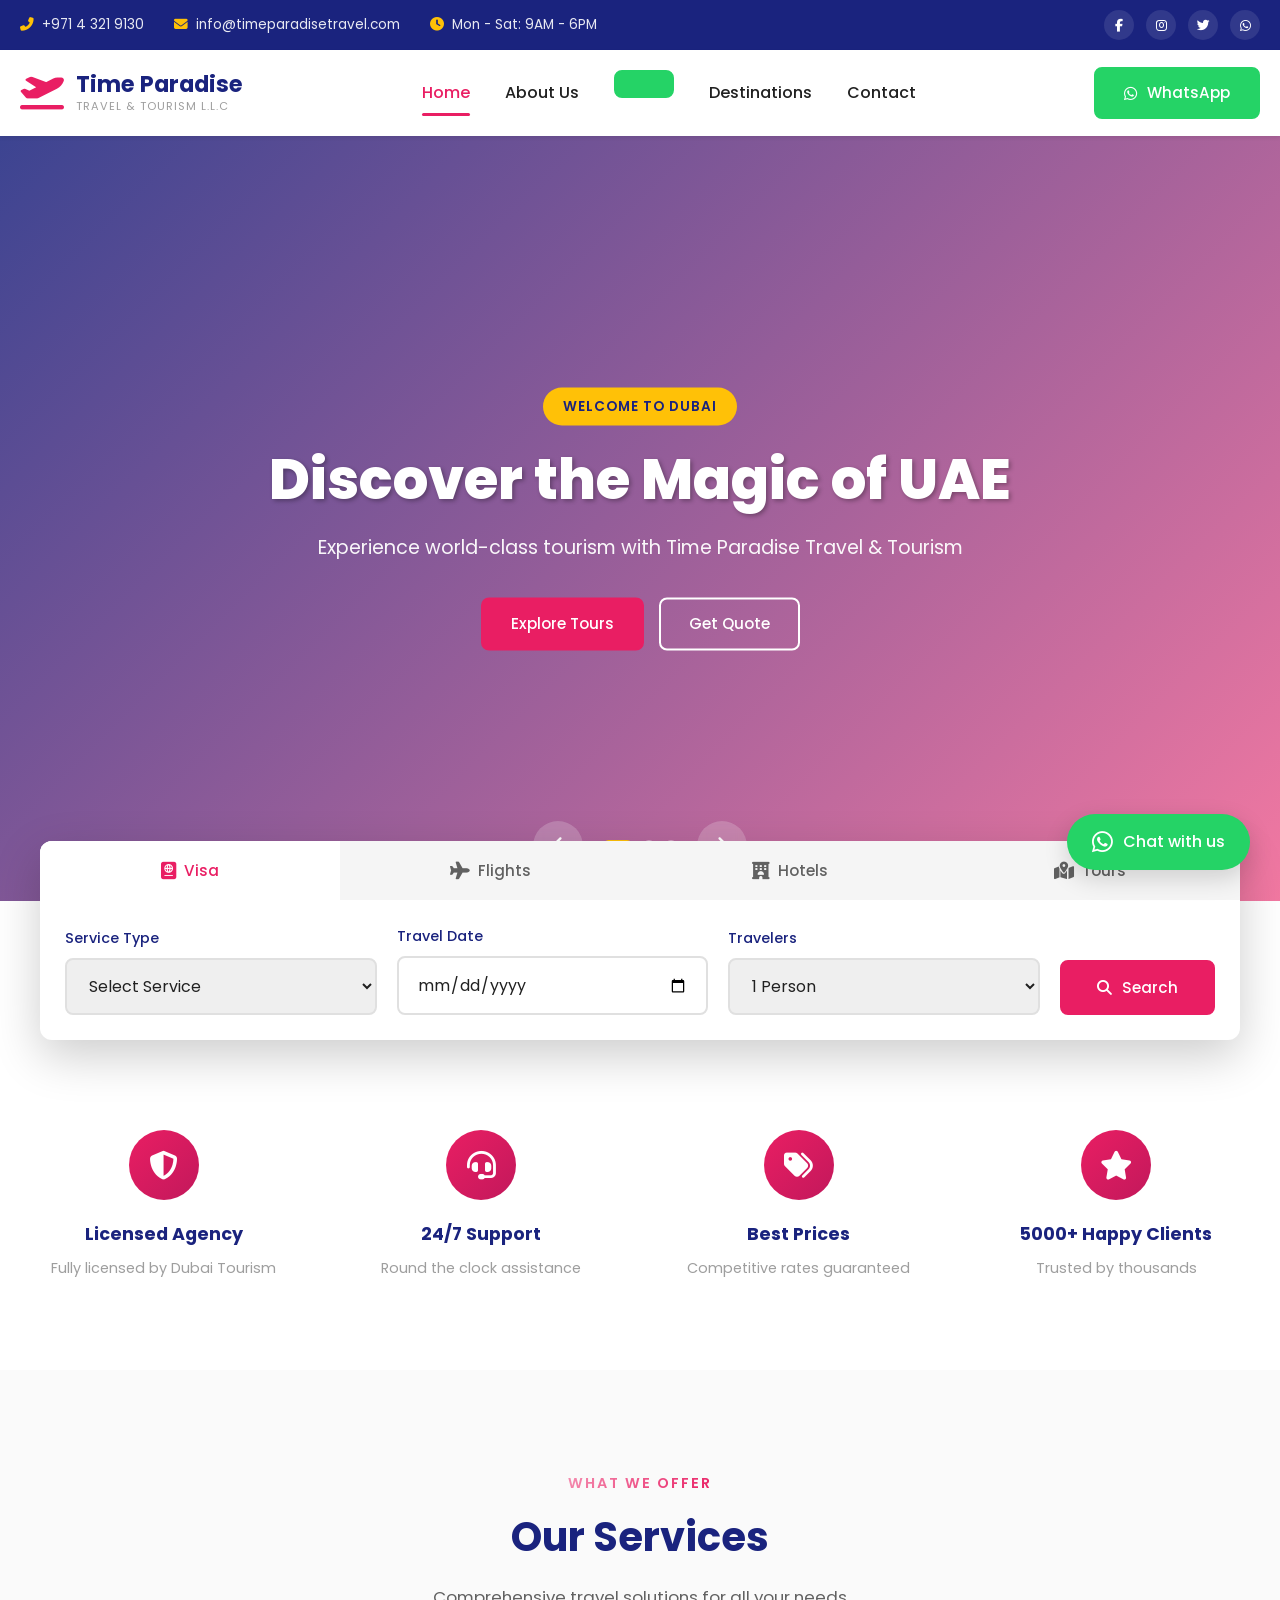
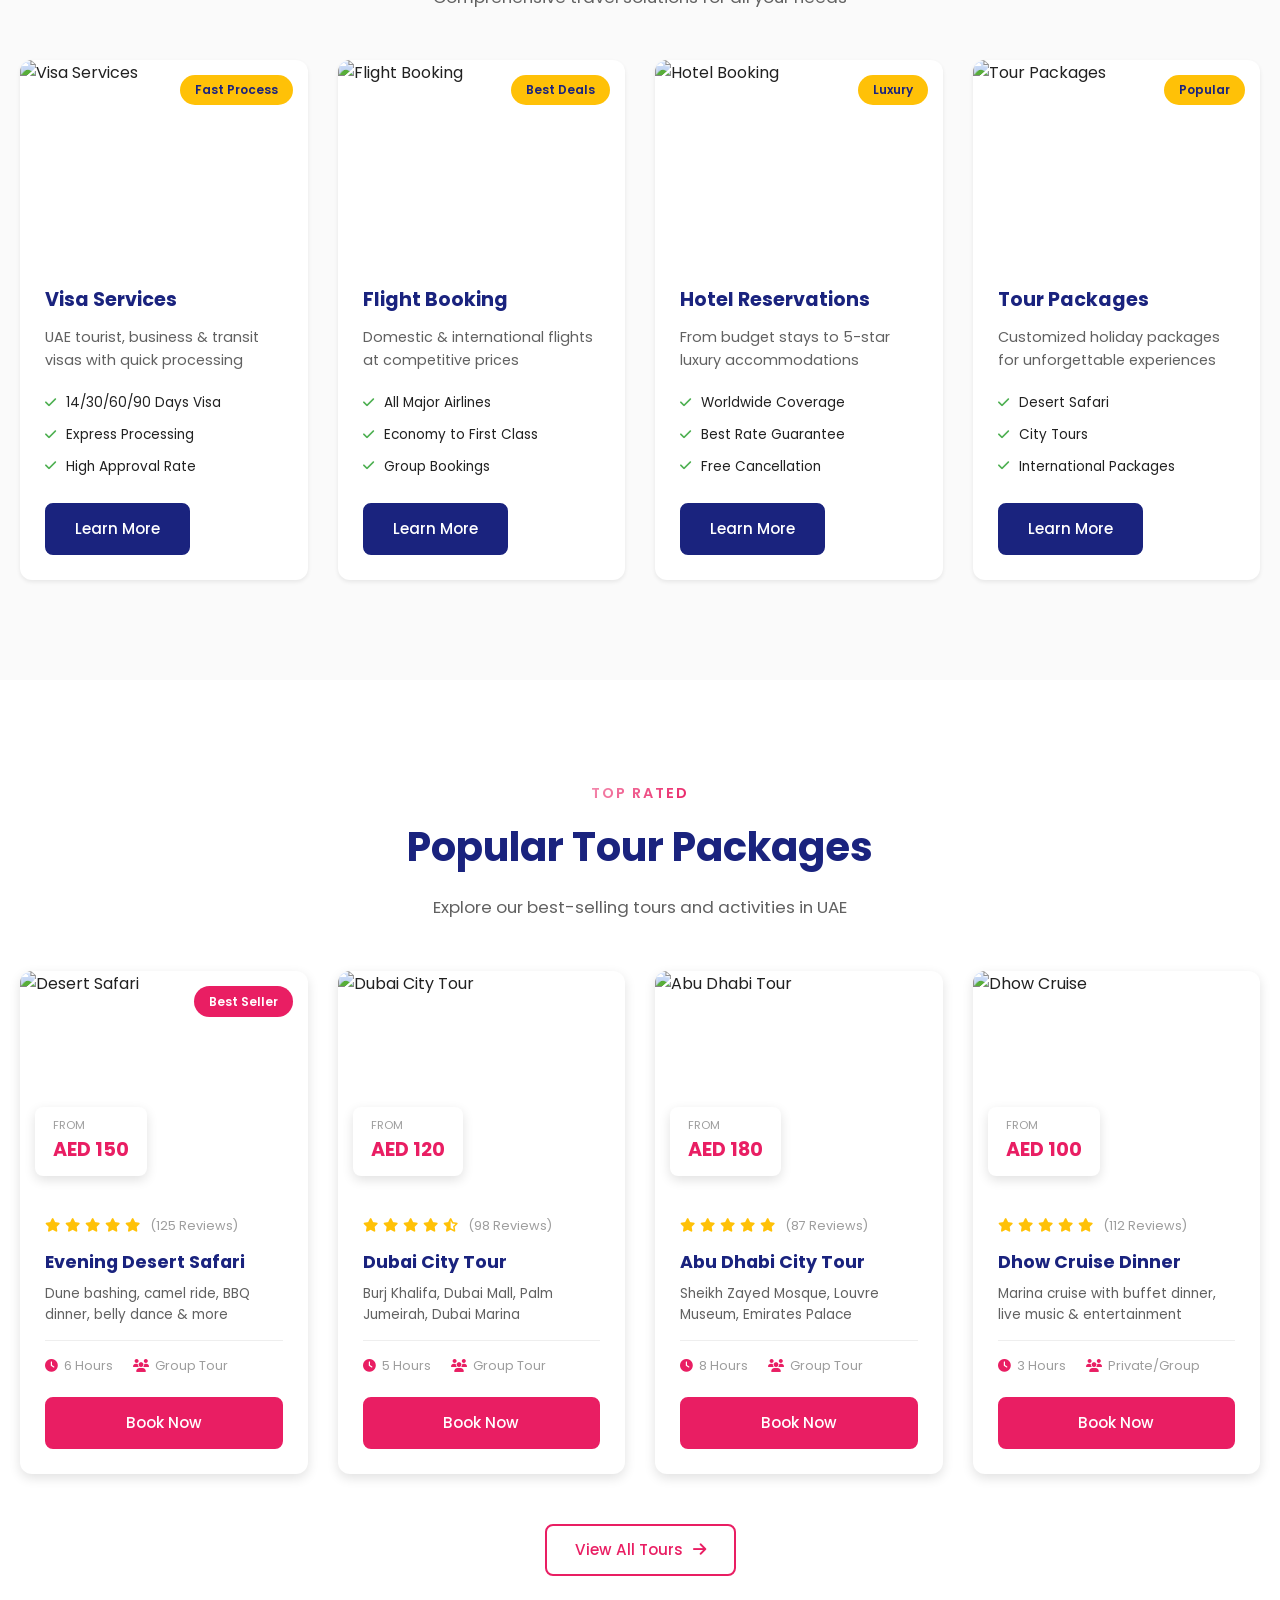
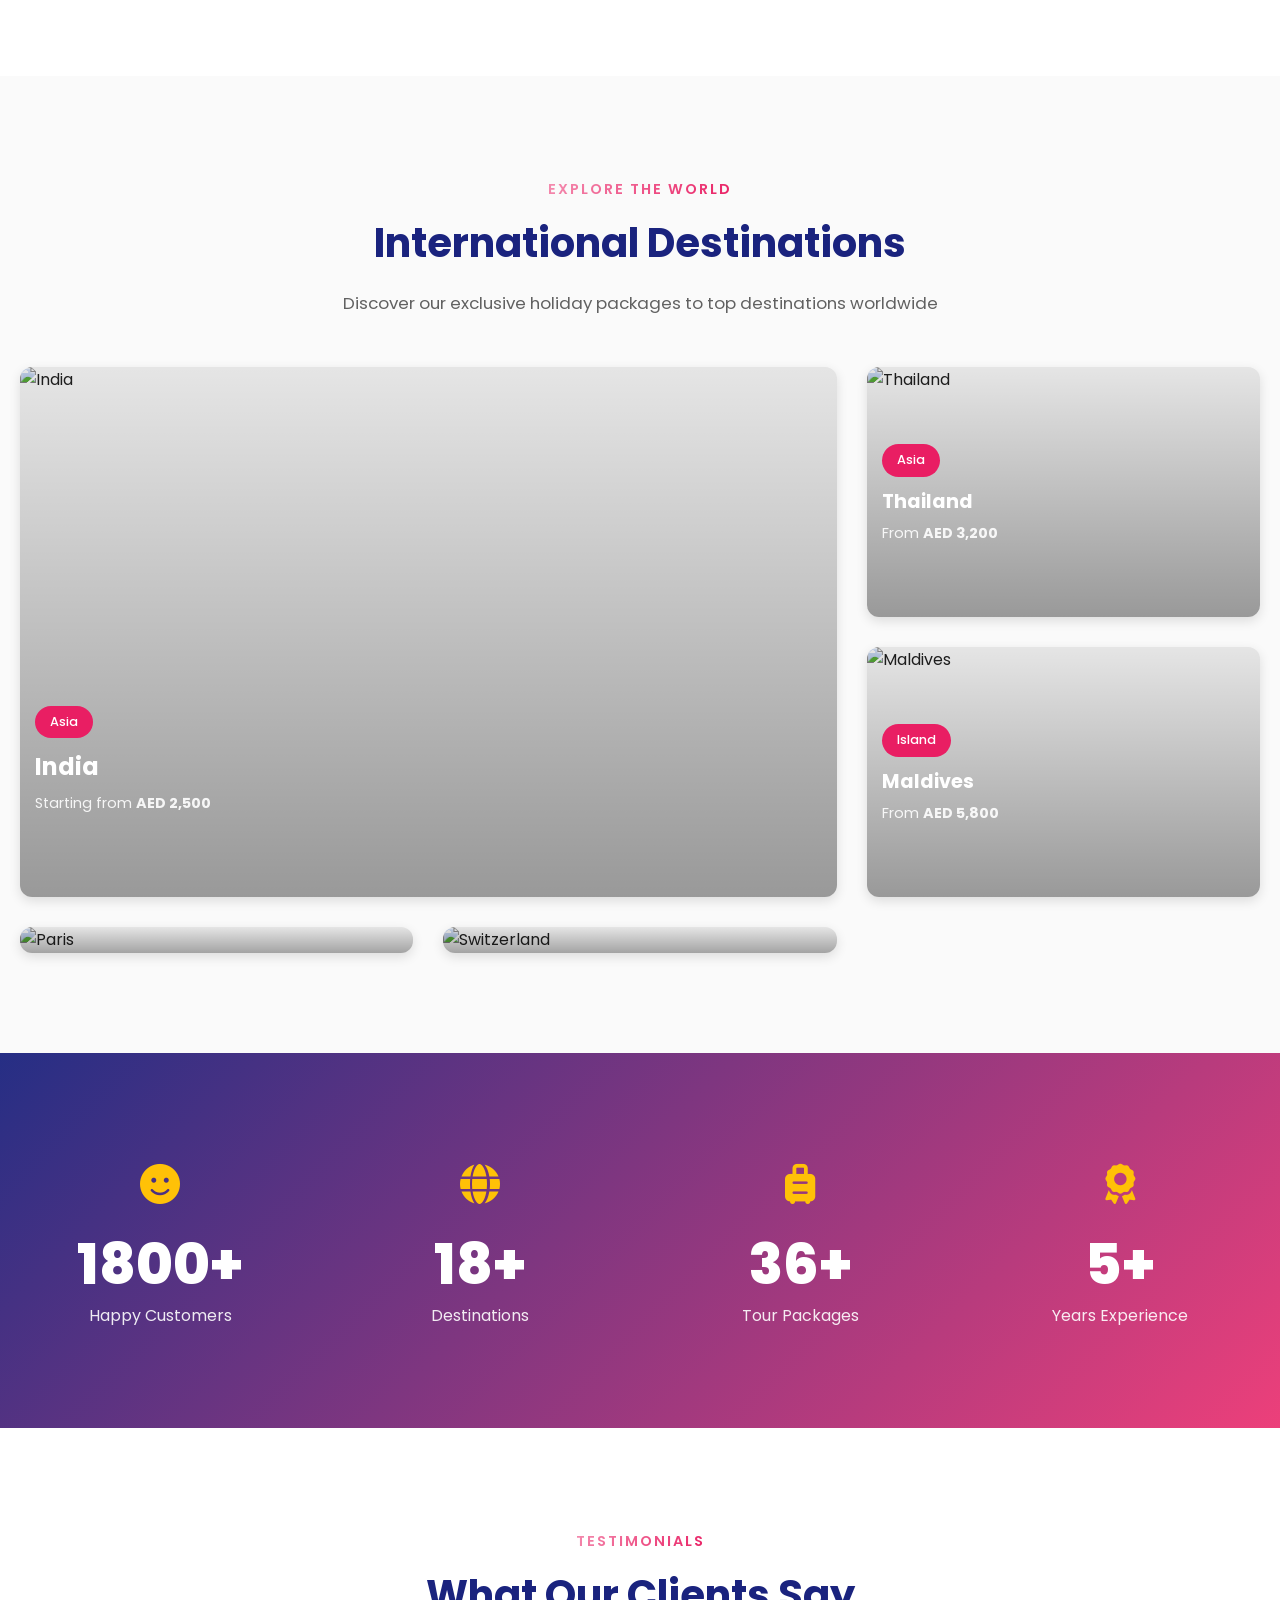
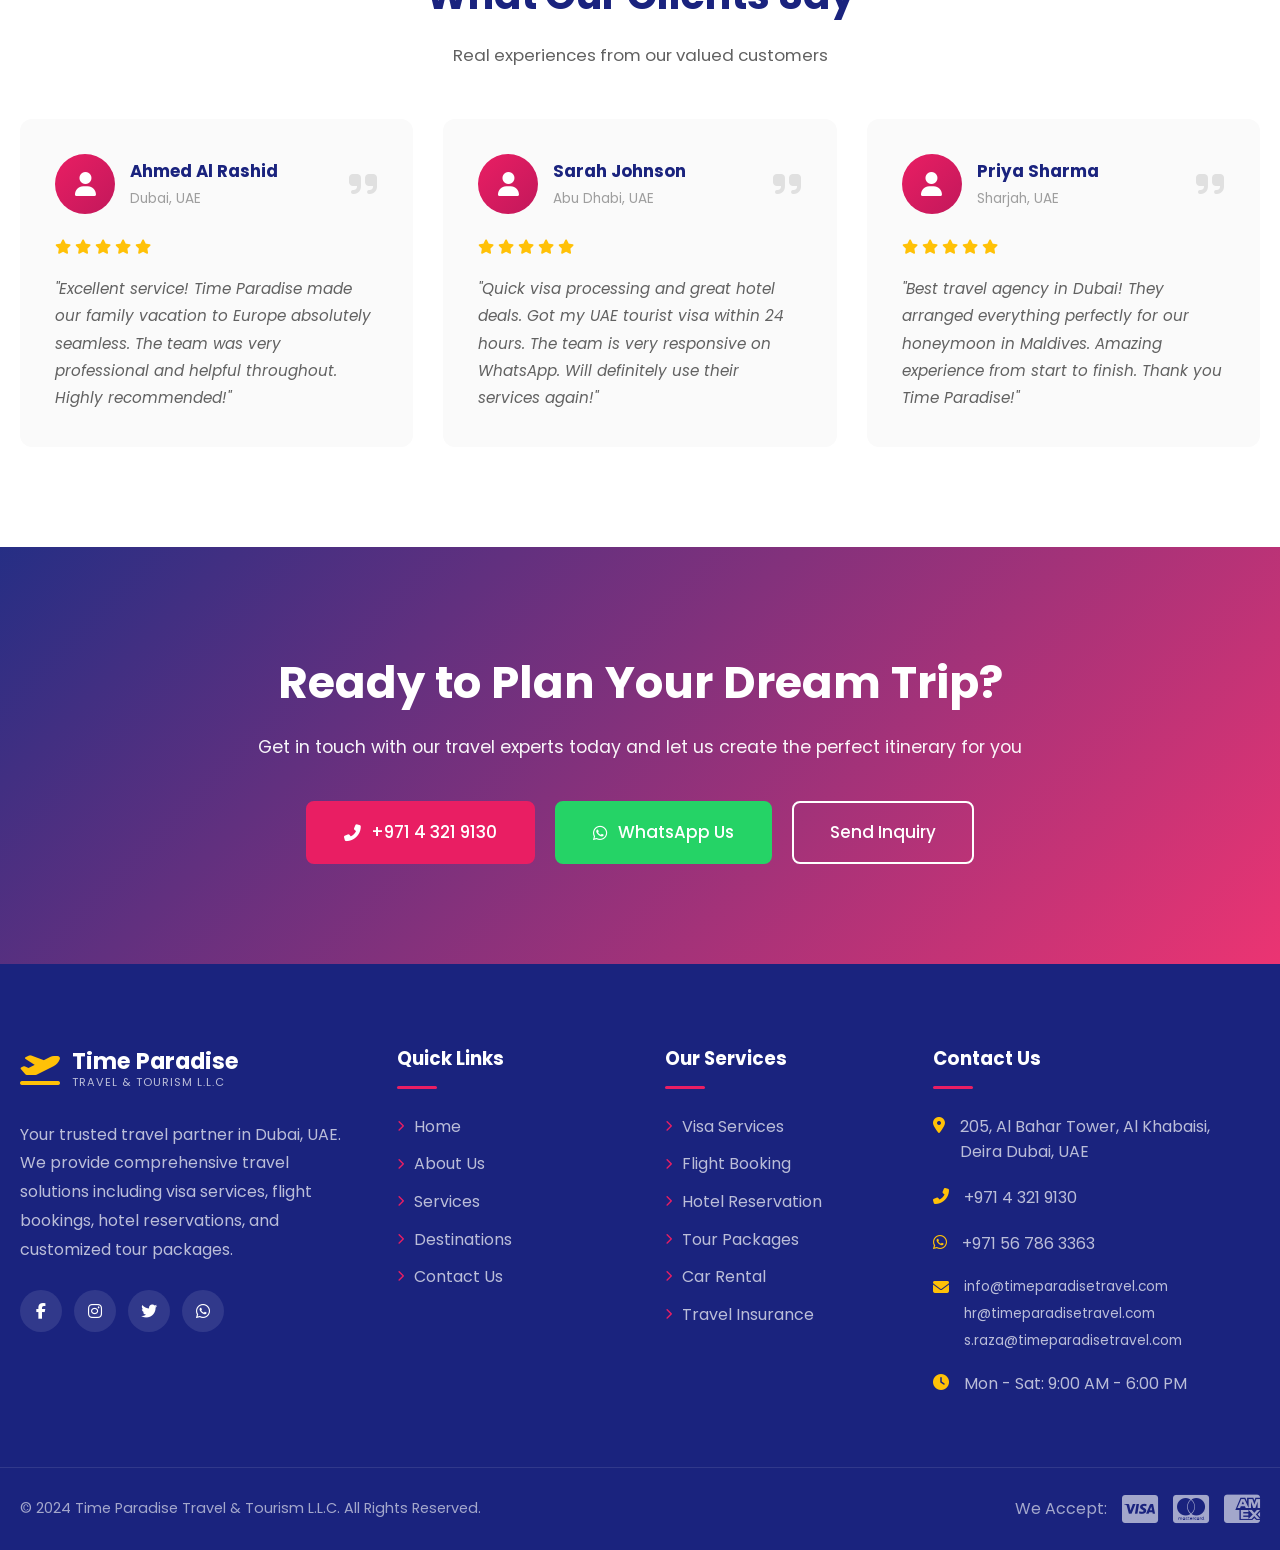
==== commit 49f2cc53: "Update WhatsApp number to +971 56 786 3363 - Update all WhatsApp links across all pages - Update dis" ====
--- a/index.html
+++ b/index.html
@@ -26,7 +26,7 @@
                     <a href="#" aria-label="Facebook"><i class="fab fa-facebook-f"></i></a>
                     <a href="#" aria-label="Instagram"><i class="fab fa-instagram"></i></a>
                     <a href="#" aria-label="Twitter"><i class="fab fa-twitter"></i></a>
-                    <a href="https://wa.me/97143219130" aria-label="WhatsApp"><i class="fab fa-whatsapp"></i></a>
+                    <a href="https://wa.me/971567863363" aria-label="WhatsApp"><i class="fab fa-whatsapp"></i></a>
                 </div>
             </div>
         </div>
@@ -50,8 +50,11 @@
                     <ul class="nav-menu">
                         <li><a href="index.html" class="nav-link active">Home</a></li>
                         <li><a href="about.html" class="nav-link">About Us</a></li>
+                        <li class="nav-cta">
+                            <a href="https://wa.me/971567863363" class="btn btn-whatsapp"><i class="fab fa-whatsapp"></i> WhatsApp</a>
+                        </li>
                         <li class="has-dropdown">
-                            <a href="services.html" class="nav-link">Services <i class="fas fa-chevron-down"></i></a>
+                    <a href="https://wa.me/971567863363" class="btn btn-whatsapp btn-whatsapp-desktop">
                             <ul class="dropdown-menu">
                                 <li><a href="services.html#visa">Visa Services</a></li>
                                 <li><a href="services.html#flights">Flight Booking</a></li>
@@ -64,7 +67,7 @@
                         <li><a href="destinations.html" class="nav-link">Destinations</a></li>
                         <li><a href="contact.html" class="nav-link">Contact</a></li>
                     </ul>
-                    <a href="https://wa.me/97143219130" class="btn btn-whatsapp">
+                    <a href="https://wa.me/971567863363" class="btn btn-whatsapp">
                         <i class="fab fa-whatsapp"></i> WhatsApp
                     </a>
                 </div>
@@ -557,7 +560,7 @@
                     <a href="tel:+97143219130" class="btn btn-primary btn-lg">
                         <i class="fas fa-phone-alt"></i> +971 4 321 9130
                     </a>
-                    <a href="https://wa.me/97143219130" class="btn btn-whatsapp btn-lg">
+                    <a href="https://wa.me/971567863363" class="btn btn-whatsapp btn-lg">
                         <i class="fab fa-whatsapp"></i> WhatsApp Us
                     </a>
                     <a href="contact.html" class="btn btn-outline btn-lg">Send Inquiry</a>
@@ -584,7 +587,7 @@
                             <a href="#" aria-label="Facebook"><i class="fab fa-facebook-f"></i></a>
                             <a href="#" aria-label="Instagram"><i class="fab fa-instagram"></i></a>
                             <a href="#" aria-label="Twitter"><i class="fab fa-twitter"></i></a>
-                            <a href="https://wa.me/97143219130" aria-label="WhatsApp"><i class="fab fa-whatsapp"></i></a>
+                            <a href="https://wa.me/971567863363" aria-label="WhatsApp"><i class="fab fa-whatsapp"></i></a>
                         </div>
                     </div>
                     <div class="footer-col">
@@ -621,7 +624,7 @@
                             </li>
                             <li>
                                 <i class="fab fa-whatsapp"></i>
-                                <a href="https://wa.me/97143219130">+971 4 321 9130</a>
+                                <a href="https://wa.me/971567863363">+971 56 786 3363</a>
                             </li>
                             <li>
                                 <i class="fas fa-envelope"></i>
@@ -656,7 +659,7 @@
     </footer>
 
     <!-- WhatsApp Float Button -->
-    <a href="https://wa.me/97143219130" class="whatsapp-float" aria-label="Chat on WhatsApp">
+    <a href="https://wa.me/971567863363" class="whatsapp-float" aria-label="Chat on WhatsApp">
         <i class="fab fa-whatsapp"></i>
         <span>Chat with us</span>
     </a>
--- a/css/style.css
+++ b/css/style.css
@@ -54,6 +54,16 @@
     overflow-x: hidden;
 }
 
+/* Accessible focus states */
+a:focus-visible,
+button:focus-visible,
+input:focus-visible,
+select:focus-visible,
+textarea:focus-visible {
+    outline: 3px solid var(--primary-light);
+    outline-offset: 2px;
+}
+
 a {
     text-decoration: none;
     color: inherit;
@@ -302,6 +312,19 @@
 .hamburger::before { transform: translateY(-8px); }
 .hamburger::after { transform: translateY(5px); }
 
+/* Hamburger active state */
+.nav-toggle.active .hamburger {
+    background: transparent;
+}
+
+.nav-toggle.active .hamburger::before {
+    transform: translateY(0) rotate(45deg);
+}
+
+.nav-toggle.active .hamburger::after {
+    transform: translateY(0) rotate(-45deg);
+}
+
 /* ================================
    Buttons
    ================================ */
@@ -376,6 +399,16 @@
     background: #128c7e;
     border-color: #128c7e;
     transform: translateY(-2px);
+}
+
+/* Desktop-only WhatsApp CTA (hide on mobile) */
+.btn-whatsapp-desktop {
+    display: inline-flex;
+}
+
+/* Mobile-only WhatsApp CTA inside nav menu */
+.nav-cta {
+    display: none;
 }
 
 .btn-white {
@@ -617,7 +650,6 @@
 
 .search-form select:focus,
 .search-form input:focus {
-    outline: none;
     border-color: var(--primary);
 }
 
@@ -1642,7 +1674,6 @@
 .form-group input:focus,
 .form-group select:focus,
 .form-group textarea:focus {
-    outline: none;
     border-color: var(--primary);
 }
 
@@ -1762,9 +1793,530 @@
 }
 
 /* ================================
+   Services Page - Service Details
+   ================================ */
+.services-intro {
+    padding: 60px 0;
+    background: var(--white);
+    text-align: center;
+}
+
+.service-detail {
+    padding: 80px 0;
+    background: var(--white);
+}
+
+.service-detail.alternate {
+    background: var(--gray-50);
+}
+
+.service-detail-grid {
+    display: grid;
+    grid-template-columns: 1fr 1fr;
+    gap: 60px;
+    align-items: center;
+}
+
+.service-detail-grid.reverse {
+    direction: rtl;
+}
+
+.service-detail-grid.reverse > * {
+    direction: ltr;
+}
+
+.service-detail-content {
+    padding: 20px 0;
+}
+
+.service-icon-large {
+    width: 80px;
+    height: 80px;
+    background: linear-gradient(135deg, var(--primary), var(--primary-dark));
+    border-radius: var(--radius-lg);
+    display: flex;
+    align-items: center;
+    justify-content: center;
+    margin-bottom: 25px;
+}
+
+.service-icon-large i {
+    font-size: 2rem;
+    color: var(--white);
+}
+
+.service-detail-content h2 {
+    font-size: 2rem;
+    color: var(--secondary);
+    margin-bottom: 20px;
+}
+
+.service-detail-content > p {
+    color: var(--text-medium);
+    line-height: 1.8;
+    margin-bottom: 25px;
+    font-size: 1.05rem;
+}
+
+.service-features-list {
+    margin-bottom: 30px;
+}
+
+.service-features-list h4 {
+    font-size: 1.1rem;
+    color: var(--secondary);
+    margin-bottom: 15px;
+}
+
+.service-features-list ul {
+    display: grid;
+    grid-template-columns: 1fr 1fr;
+    gap: 12px;
+}
+
+.service-features-list li {
+    display: flex;
+    align-items: center;
+    gap: 10px;
+    color: var(--text-medium);
+    font-size: 0.95rem;
+}
+
+.service-features-list li i {
+    color: var(--success);
+    font-size: 0.9rem;
+    flex-shrink: 0;
+}
+
+.service-detail-image {
+    position: relative;
+    border-radius: var(--radius-xl);
+    overflow: hidden;
+    box-shadow: var(--shadow-lg);
+}
+
+.service-detail-image img {
+    width: 100%;
+    height: 400px;
+    object-fit: cover;
+    display: block;
+    transition: var(--transition);
+}
+
+.service-detail-image:hover img {
+    transform: scale(1.05);
+}
+
+.service-detail-image::before {
+    content: '';
+    position: absolute;
+    top: -20px;
+    left: -20px;
+    width: 100px;
+    height: 100px;
+    background: var(--primary);
+    opacity: 0.1;
+    border-radius: 50%;
+    z-index: -1;
+}
+
+/* Additional Services Section */
+.additional-services {
+    padding: 80px 0;
+    background: var(--secondary);
+}
+
+.additional-services .section-header h2 {
+    color: var(--white);
+}
+
+.additional-services .section-header p {
+    color: rgba(255, 255, 255, 0.8);
+}
+
+.additional-services .section-tag {
+    background: rgba(255, 255, 255, 0.1);
+    color: var(--accent);
+}
+
+.additional-grid {
+    display: grid;
+    grid-template-columns: repeat(6, 1fr);
+    gap: 25px;
+    margin-top: 50px;
+}
+
+.additional-card {
+    background: rgba(255, 255, 255, 0.05);
+    padding: 30px 20px;
+    border-radius: var(--radius-lg);
+    text-align: center;
+    transition: var(--transition);
+    border: 1px solid rgba(255, 255, 255, 0.1);
+}
+
+.additional-card:hover {
+    background: rgba(255, 255, 255, 0.1);
+    transform: translateY(-5px);
+}
+
+.additional-card i {
+    font-size: 2.5rem;
+    color: var(--accent);
+    margin-bottom: 15px;
+}
+
+.additional-card h3 {
+    font-size: 1rem;
+    color: var(--white);
+    margin-bottom: 8px;
+}
+
+.additional-card p {
+    font-size: 0.85rem;
+    color: rgba(255, 255, 255, 0.7);
+    line-height: 1.5;
+}
+
+/* ================================
+   Destinations Page
+   ================================ */
+.destinations-intro {
+    padding: 60px 0;
+    background: var(--white);
+    text-align: center;
+}
+
+.destination-region {
+    padding: 80px 0;
+    background: var(--white);
+}
+
+.destination-region.alternate {
+    background: var(--gray-50);
+}
+
+.region-header {
+    text-align: center;
+    margin-bottom: 50px;
+}
+
+.region-header h2 {
+    font-size: 2rem;
+    color: var(--secondary);
+    display: flex;
+    align-items: center;
+    justify-content: center;
+    gap: 15px;
+}
+
+.region-header h2 i {
+    color: var(--primary);
+}
+
+.region-header p {
+    color: var(--text-medium);
+    margin-top: 10px;
+}
+
+.destinations-grid-large {
+    display: grid;
+    grid-template-columns: repeat(2, 1fr);
+    gap: 30px;
+}
+
+.destination-card-large {
+    background: var(--white);
+    border-radius: var(--radius-lg);
+    overflow: hidden;
+    box-shadow: var(--shadow-md);
+    transition: var(--transition);
+}
+
+.destination-card-large:hover {
+    transform: translateY(-10px);
+    box-shadow: var(--shadow-xl);
+}
+
+.destination-image-large {
+    height: 250px;
+    background-size: cover;
+    background-position: center;
+    position: relative;
+}
+
+.destination-overlay-large {
+    position: absolute;
+    top: 0;
+    left: 0;
+    right: 0;
+    bottom: 0;
+    background: linear-gradient(to bottom, rgba(0,0,0,0.1), rgba(0,0,0,0.4));
+    padding: 20px;
+}
+
+.destination-tag {
+    display: inline-block;
+    background: var(--primary);
+    color: var(--white);
+    padding: 6px 15px;
+    border-radius: 20px;
+    font-size: 0.8rem;
+    font-weight: 500;
+}
+
+.destination-content {
+    padding: 30px;
+}
+
+.destination-content h3 {
+    font-size: 1.5rem;
+    color: var(--secondary);
+    margin-bottom: 15px;
+}
+
+.destination-content p {
+    color: var(--text-medium);
+    line-height: 1.7;
+    margin-bottom: 20px;
+}
+
+.destination-highlights {
+    display: grid;
+    grid-template-columns: repeat(2, 1fr);
+    gap: 10px;
+    margin-bottom: 25px;
+}
+
+.destination-highlights li {
+    display: flex;
+    align-items: center;
+    gap: 10px;
+    color: var(--text-medium);
+    font-size: 0.9rem;
+}
+
+.destination-highlights i {
+    color: var(--primary);
+    width: 20px;
+}
+
+/* Destinations Grid (smaller cards) */
+.destinations-grid {
+    display: grid;
+    grid-template-columns: repeat(3, 1fr);
+    gap: 30px;
+}
+
+.destination-card {
+    background: var(--white);
+    border-radius: var(--radius-lg);
+    overflow: hidden;
+    box-shadow: var(--shadow-md);
+    transition: var(--transition);
+}
+
+.destination-card:hover {
+    transform: translateY(-10px);
+    box-shadow: var(--shadow-xl);
+}
+
+.destination-image {
+    height: 200px;
+    background-size: cover;
+    background-position: center;
+    position: relative;
+}
+
+.destination-overlay {
+    position: absolute;
+    top: 0;
+    left: 0;
+    right: 0;
+    bottom: 0;
+    background: linear-gradient(to bottom, rgba(0,0,0,0.1), rgba(0,0,0,0.4));
+    padding: 15px;
+}
+
+.destination-info {
+    padding: 25px;
+}
+
+.destination-info h3 {
+    font-size: 1.2rem;
+    color: var(--secondary);
+    margin-bottom: 8px;
+}
+
+.destination-info p {
+    color: var(--text-medium);
+    font-size: 0.9rem;
+    margin-bottom: 15px;
+}
+
+.destination-price {
+    color: var(--text-medium);
+    font-size: 0.9rem;
+    margin-bottom: 15px;
+}
+
+.destination-price strong {
+    color: var(--primary);
+    font-size: 1.1rem;
+}
+
+.destination-link {
+    color: var(--primary);
+    font-weight: 500;
+    display: flex;
+    align-items: center;
+    gap: 8px;
+    font-size: 0.9rem;
+}
+
+.destination-link:hover {
+    gap: 15px;
+}
+
+/* Package Info Section */
+.package-info {
+    padding: 80px 0;
+    background: var(--secondary);
+    color: var(--white);
+}
+
+.package-info .section-header h2 {
+    color: var(--white);
+}
+
+.package-info .section-header p {
+    color: rgba(255, 255, 255, 0.8);
+}
+
+.package-features {
+    display: grid;
+    grid-template-columns: repeat(6, 1fr);
+    gap: 30px;
+    margin-top: 50px;
+}
+
+.package-feature {
+    text-align: center;
+}
+
+.package-feature i {
+    font-size: 2.5rem;
+    color: var(--accent);
+    margin-bottom: 15px;
+}
+
+.package-feature h3 {
+    font-size: 1rem;
+    margin-bottom: 8px;
+}
+
+.package-feature p {
+    font-size: 0.85rem;
+    color: rgba(255, 255, 255, 0.7);
+}
+
+/* Top Bar Left/Right (for inner pages) */
+.top-bar-left,
+.top-bar-right {
+    display: flex;
+    align-items: center;
+    gap: 20px;
+}
+
+.top-bar-left {
+    display: flex;
+    gap: 20px;
+    align-items: center;
+}
+
+.top-bar-left a {
+    color: rgba(255, 255, 255, 0.9);
+    display: flex;
+    align-items: center;
+    gap: 8px;
+}
+
+.top-bar-left a i {
+    color: var(--accent);
+}
+
+.top-bar-left a:hover {
+    color: var(--accent);
+}
+
+.top-bar-right .social-links {
+    display: flex;
+    gap: 10px;
+}
+
+.top-bar-right .social-links a {
+    width: 28px;
+    height: 28px;
+    display: flex;
+    align-items: center;
+    justify-content: center;
+    background: rgba(255, 255, 255, 0.1);
+    border-radius: 50%;
+    color: var(--white);
+    font-size: 0.75rem;
+}
+
+.top-bar-right .social-links a:hover {
+    background: var(--primary);
+}
+
+/* Nav CTA Button */
+.nav-cta .btn-whatsapp {
+    background: #25D366;
+    color: var(--white);
+    padding: 10px 20px;
+    border-radius: var(--radius-md);
+    display: flex;
+    align-items: center;
+    gap: 8px;
+    font-weight: 500;
+}
+
+.nav-cta .btn-whatsapp:hover {
+    background: #128C7E;
+}
+
+/* Email Links in Footer */
+.email-links {
+    display: flex;
+    flex-direction: column;
+    gap: 5px;
+}
+
+.email-links a {
+    font-size: 0.85rem;
+}
+
+/* ================================
    Responsive Design
    ================================ */
 @media (max-width: 1200px) {
+    .destinations-grid-large {
+        grid-template-columns: 1fr;
+    }
+
+    .destinations-grid {
+        grid-template-columns: repeat(2, 1fr);
+    }
+
+    .package-features {
+        grid-template-columns: repeat(3, 1fr);
+    }
+
+    .additional-grid {
+        grid-template-columns: repeat(3, 1fr);
+    }
+
     .services-grid,
     .tours-grid {
         grid-template-columns: repeat(2, 1fr);
@@ -1838,8 +2390,18 @@
         display: block;
     }
 
-    .btn-whatsapp {
+    .btn-whatsapp-desktop {
         display: none;
+    }
+
+    .nav-cta {
+        display: block;
+        padding-top: 15px;
+    }
+
+    .nav-cta .btn-whatsapp {
+        width: 100%;
+        justify-content: center;
     }
 
     .slide-content h1 {
@@ -1873,6 +2435,36 @@
 
     .contact-form-wrapper {
         padding: 30px;
+    }
+
+    .package-features {
+        grid-template-columns: repeat(2, 1fr);
+    }
+
+    .top-bar-left {
+        flex-direction: column;
+        gap: 8px;
+    }
+
+    .service-detail-grid {
+        grid-template-columns: 1fr;
+        gap: 40px;
+    }
+
+    .service-detail-grid.reverse {
+        direction: ltr;
+    }
+
+    .service-detail-image {
+        order: -1;
+    }
+
+    .service-detail-image img {
+        height: 300px;
+    }
+
+    .additional-grid {
+        grid-template-columns: repeat(2, 1fr);
     }
 }
 
@@ -1926,6 +2518,61 @@
         grid-column: span 1;
     }
 
+    .destinations-grid {
+        grid-template-columns: 1fr;
+    }
+
+    .destination-highlights {
+        grid-template-columns: 1fr;
+    }
+
+    .package-features {
+        grid-template-columns: 1fr;
+        gap: 25px;
+    }
+
+    .region-header h2 {
+        font-size: 1.5rem;
+    }
+
+    .service-detail {
+        padding: 50px 0;
+    }
+
+    .service-detail-content h2 {
+        font-size: 1.5rem;
+    }
+
+    .service-features-list ul {
+        grid-template-columns: 1fr;
+    }
+
+    .service-detail-image img {
+        height: 250px;
+    }
+
+    .service-icon-large {
+        width: 60px;
+        height: 60px;
+    }
+
+    .service-icon-large i {
+        font-size: 1.5rem;
+    }
+
+    .additional-grid {
+        grid-template-columns: 1fr 1fr;
+        gap: 15px;
+    }
+
+    .additional-card {
+        padding: 20px 15px;
+    }
+
+    .additional-card i {
+        font-size: 2rem;
+    }
+
     .form-row {
         grid-template-columns: 1fr;
     }
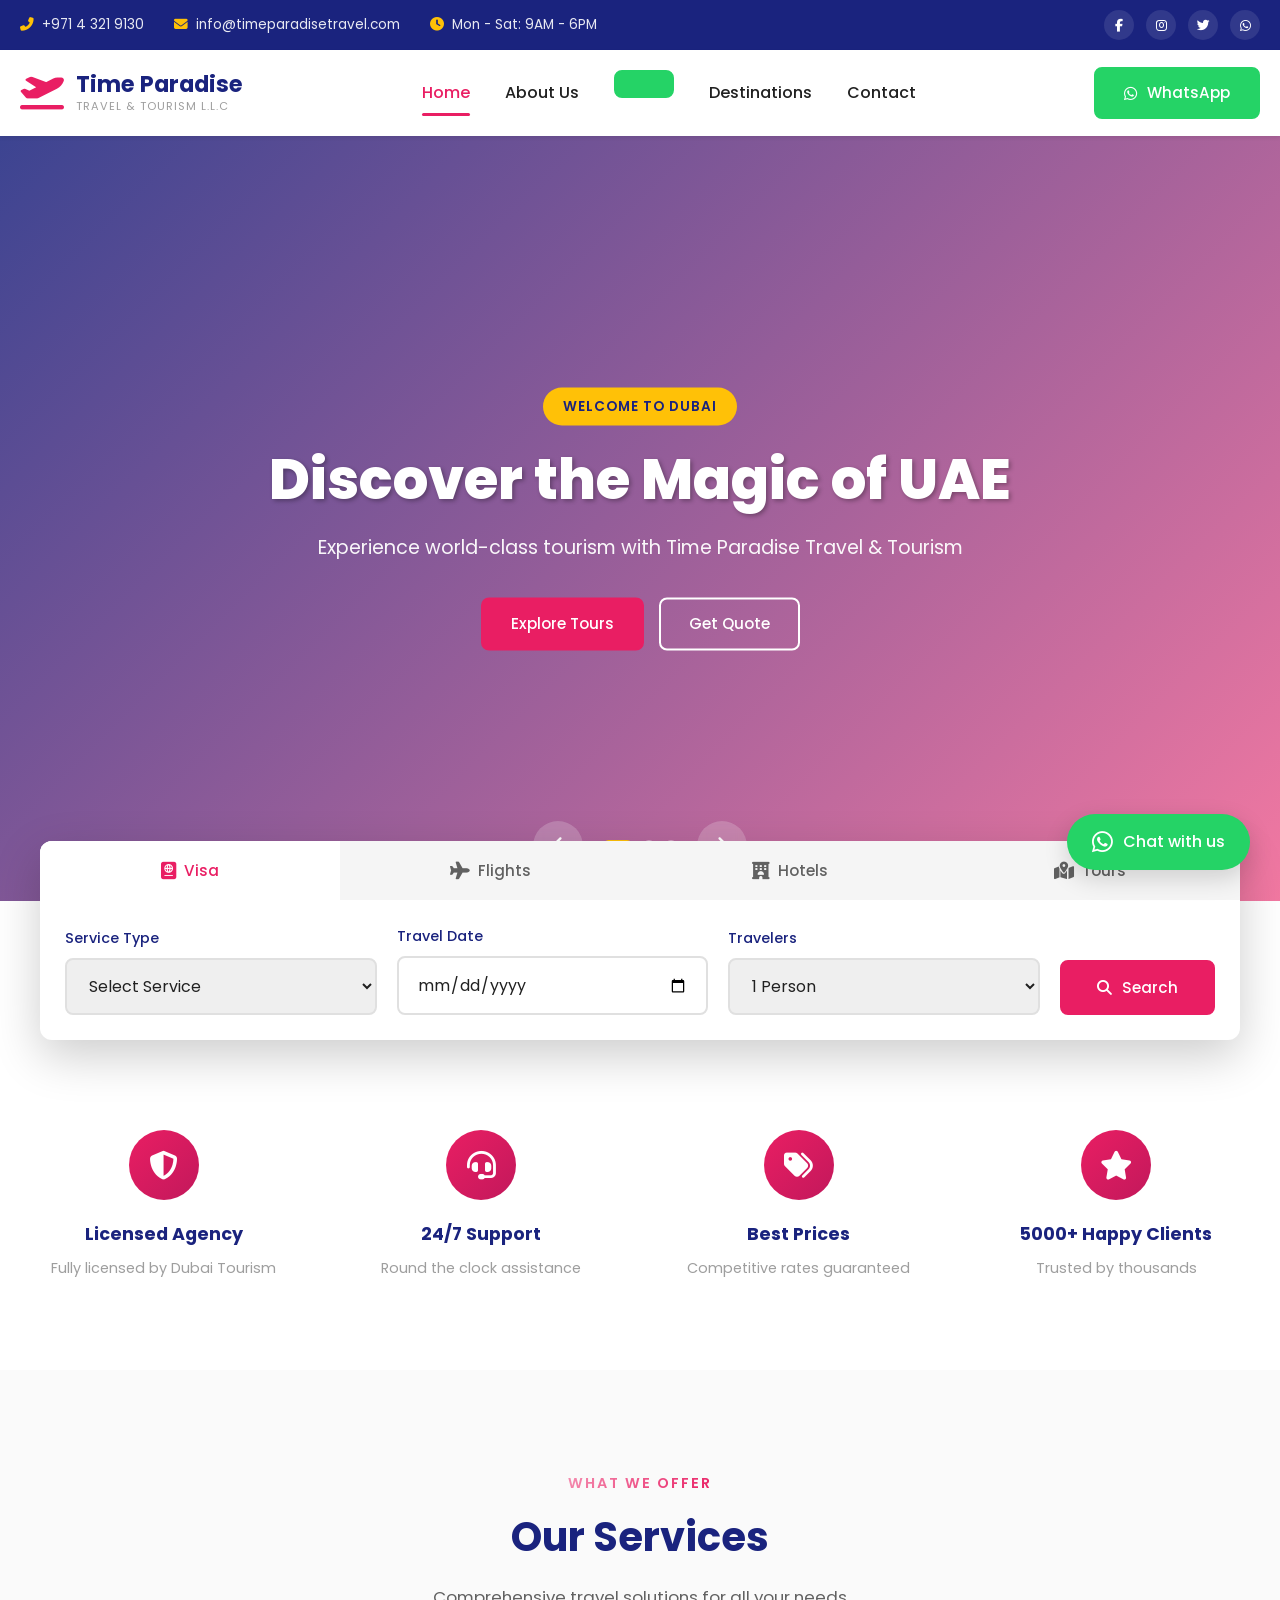
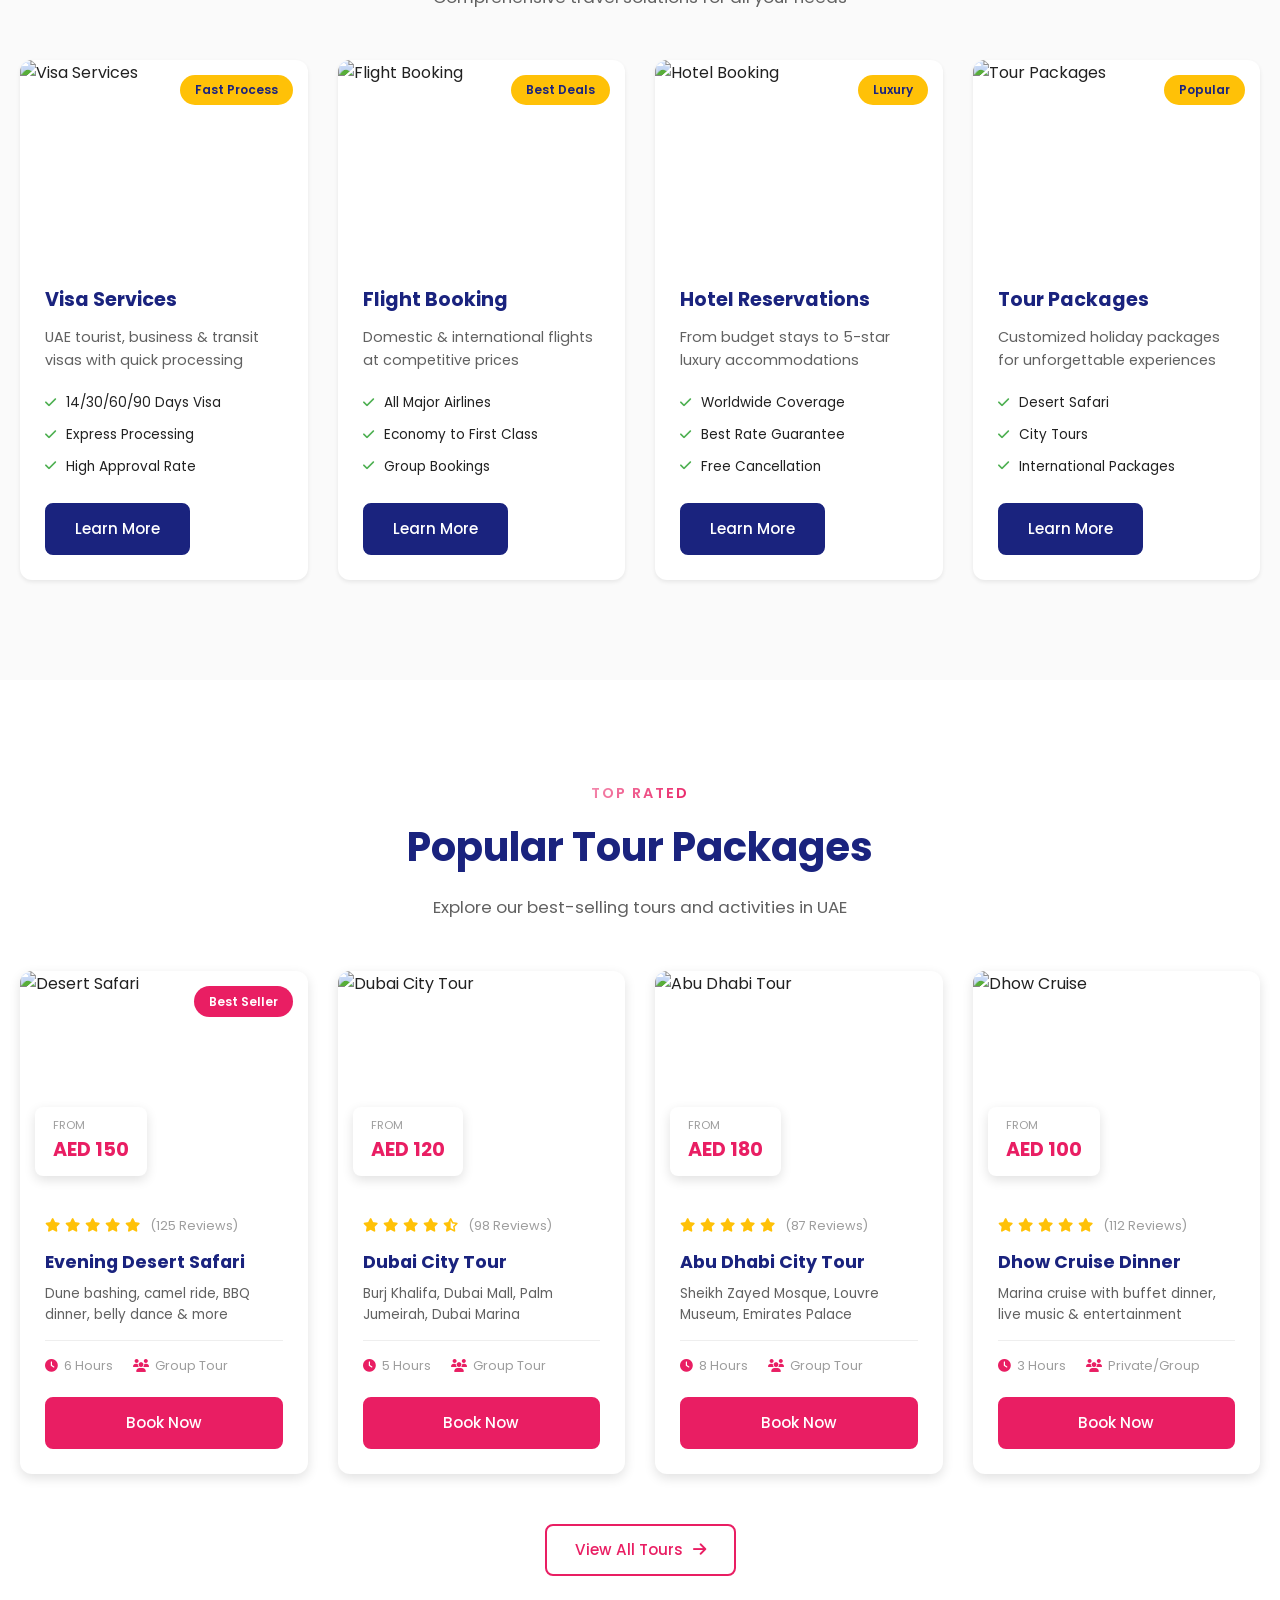
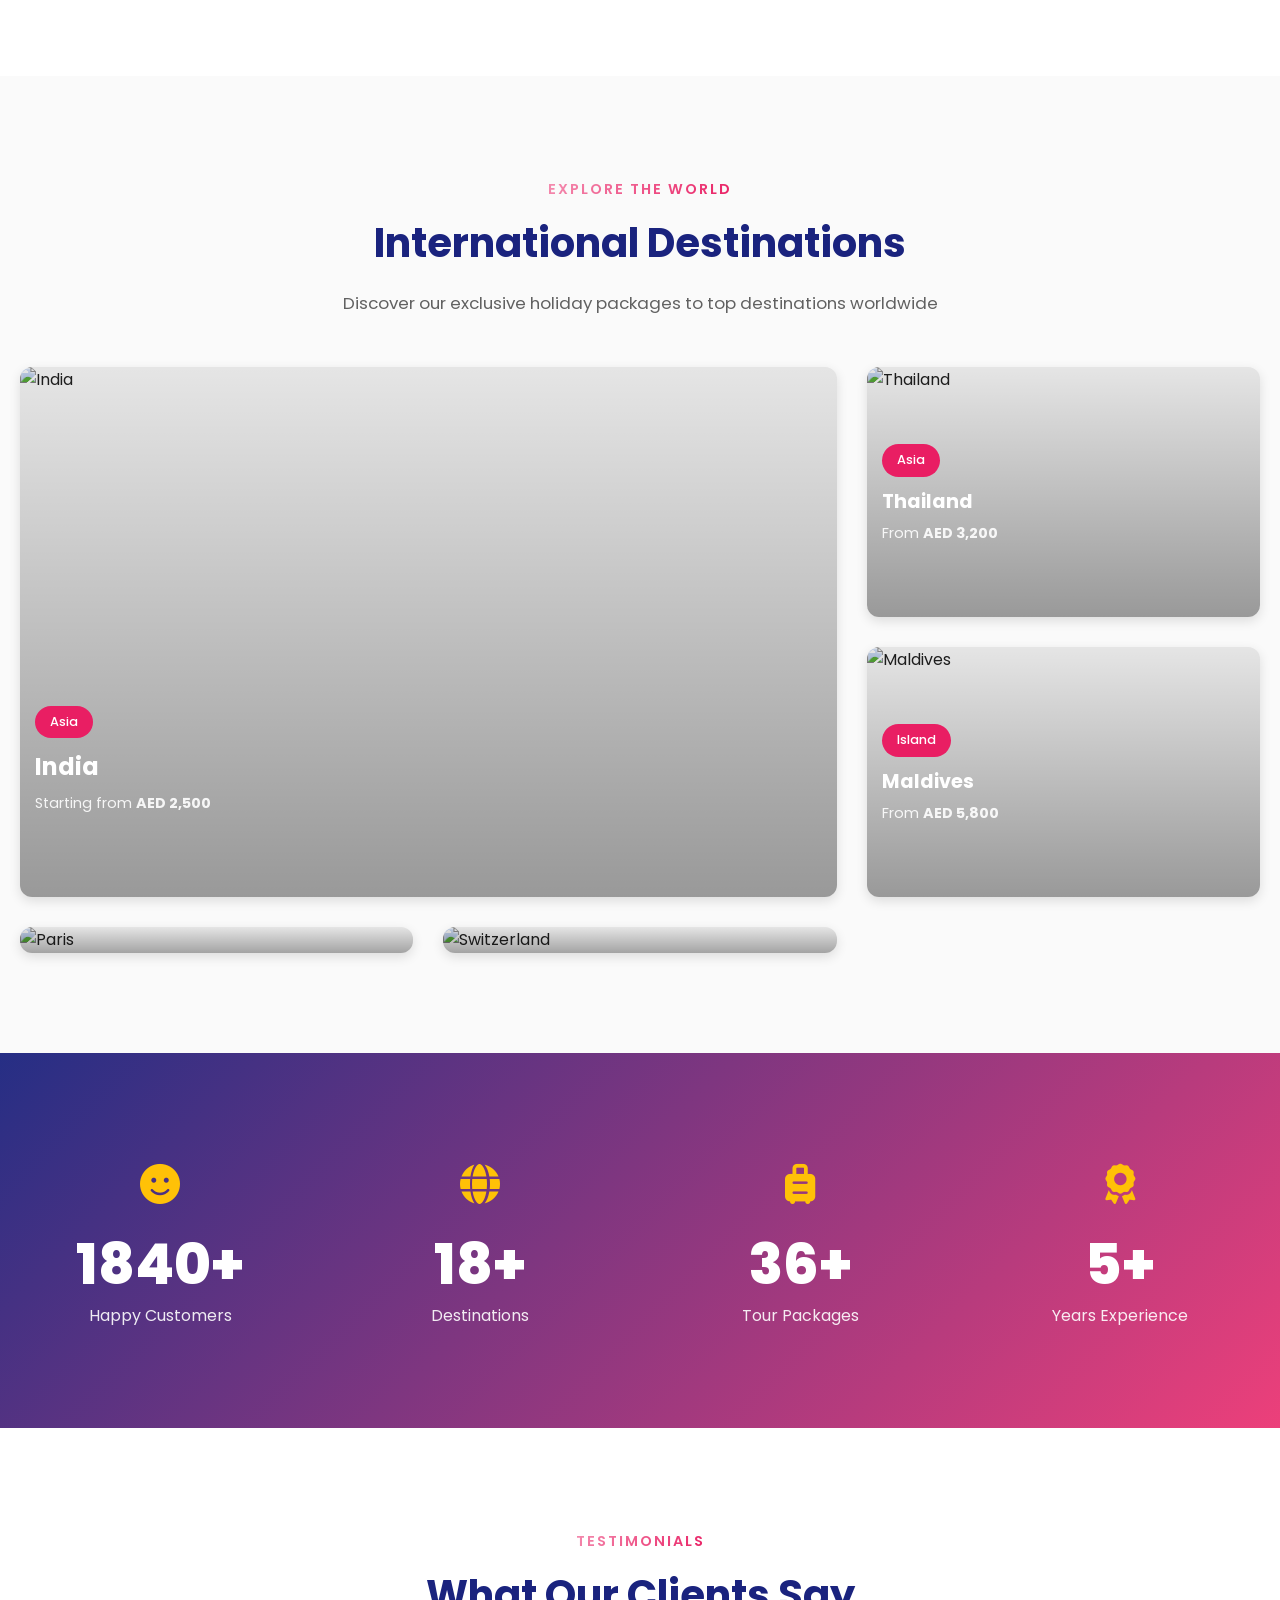
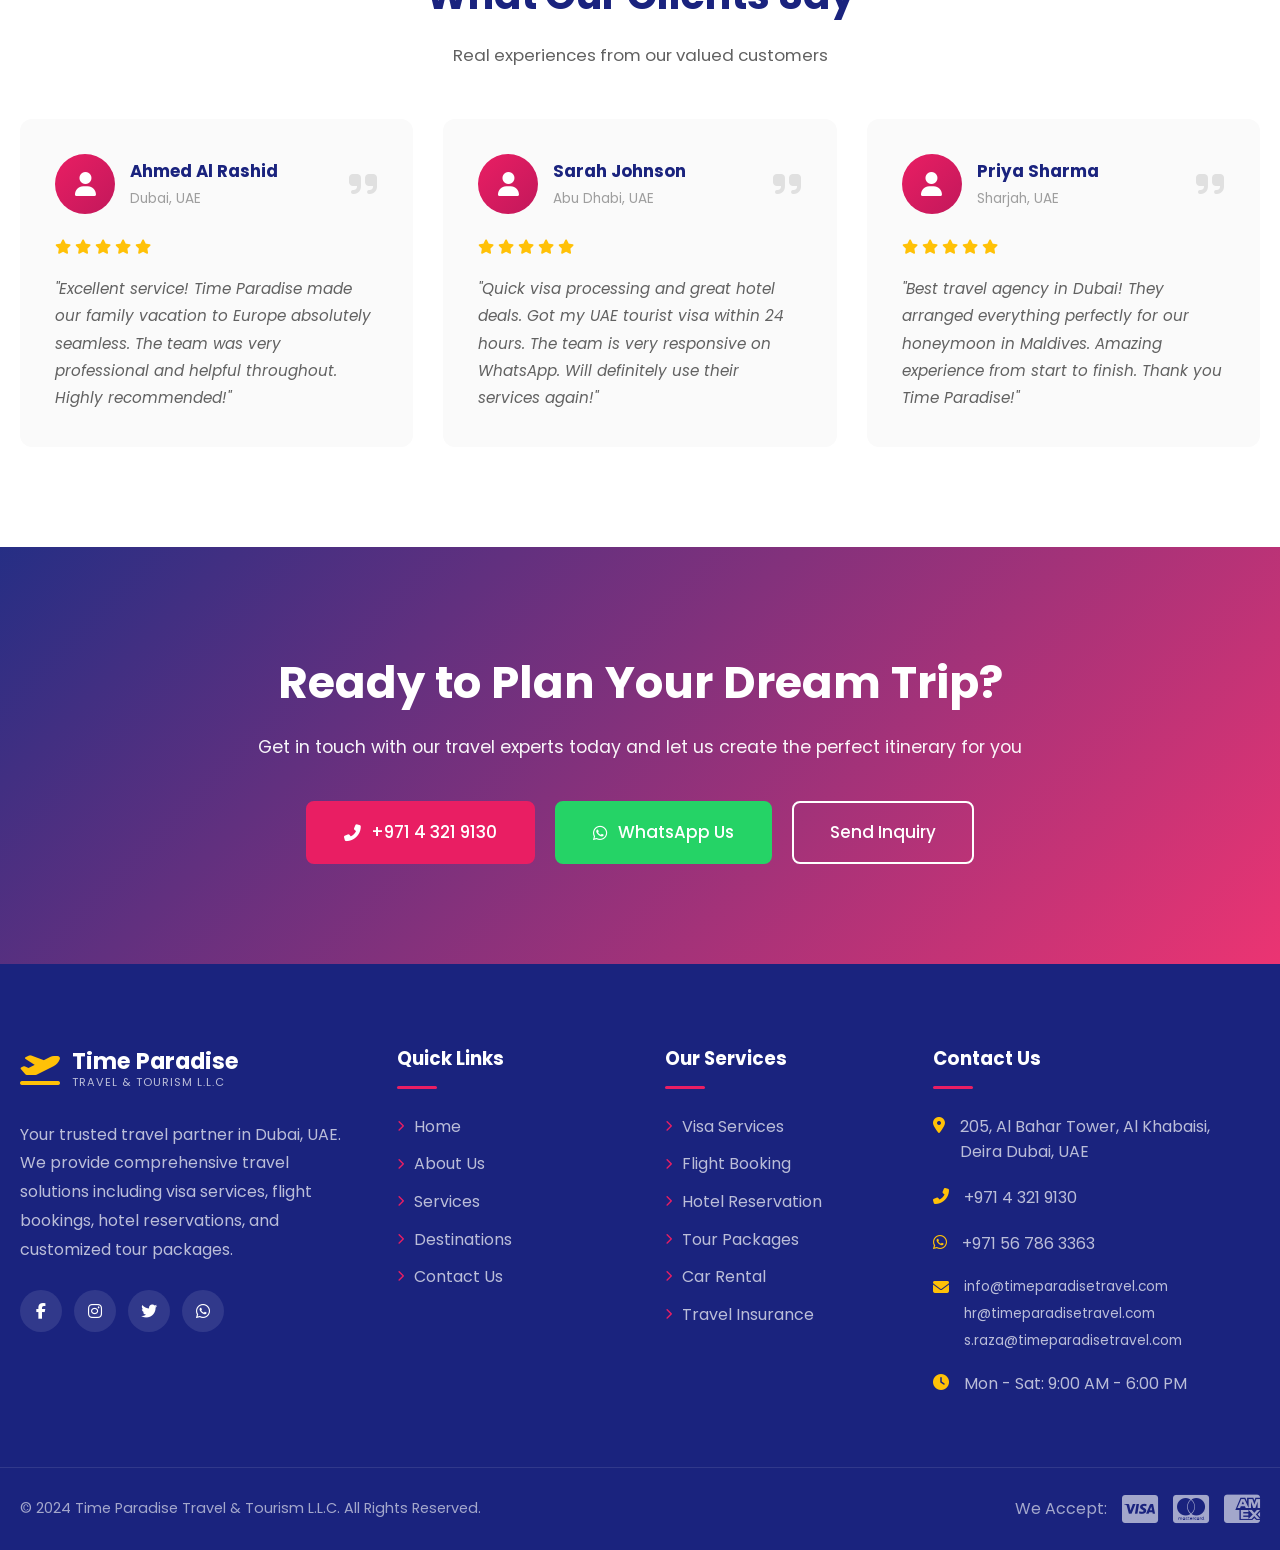
==== commit 80d8afcf: "Fix tour package images on homepage - Desert Safari: Updated to desert dunes image - Abu Dhabi City " ====
--- a/index.html
+++ b/index.html
@@ -279,7 +279,7 @@
             <div class="tours-grid">
                 <div class="tour-card">
                     <div class="tour-image">
-                        <img src="https://images.unsplash.com/photo-1451337516015-6b6e9a44a8a3?w=500" alt="Desert Safari">
+                        <img src="https://images.unsplash.com/photo-1549944850-84e00be4203b?w=500" alt="Desert Safari">
                         <div class="tour-price">
                             <span class="price-from">From</span>
                             <span class="price-amount">AED 150</span>
@@ -332,7 +332,7 @@
                 </div>
                 <div class="tour-card">
                     <div class="tour-image">
-                        <img src="https://images.unsplash.com/photo-1558618666-fcd25c85cd64?w=500" alt="Abu Dhabi Tour">
+                        <img src="https://images.unsplash.com/photo-1512632578888-169bbbc64f33?w=500" alt="Abu Dhabi Tour">
                         <div class="tour-price">
                             <span class="price-from">From</span>
                             <span class="price-amount">AED 180</span>
@@ -358,7 +358,7 @@
                 </div>
                 <div class="tour-card">
                     <div class="tour-image">
-                        <img src="https://images.unsplash.com/photo-1578894381163-e72c17f2d45f?w=500" alt="Dhow Cruise">
+                        <img src="https://images.unsplash.com/photo-1580674684081-7617fbf3d745?w=500" alt="Dhow Cruise">
                         <div class="tour-price">
                             <span class="price-from">From</span>
                             <span class="price-amount">AED 100</span>
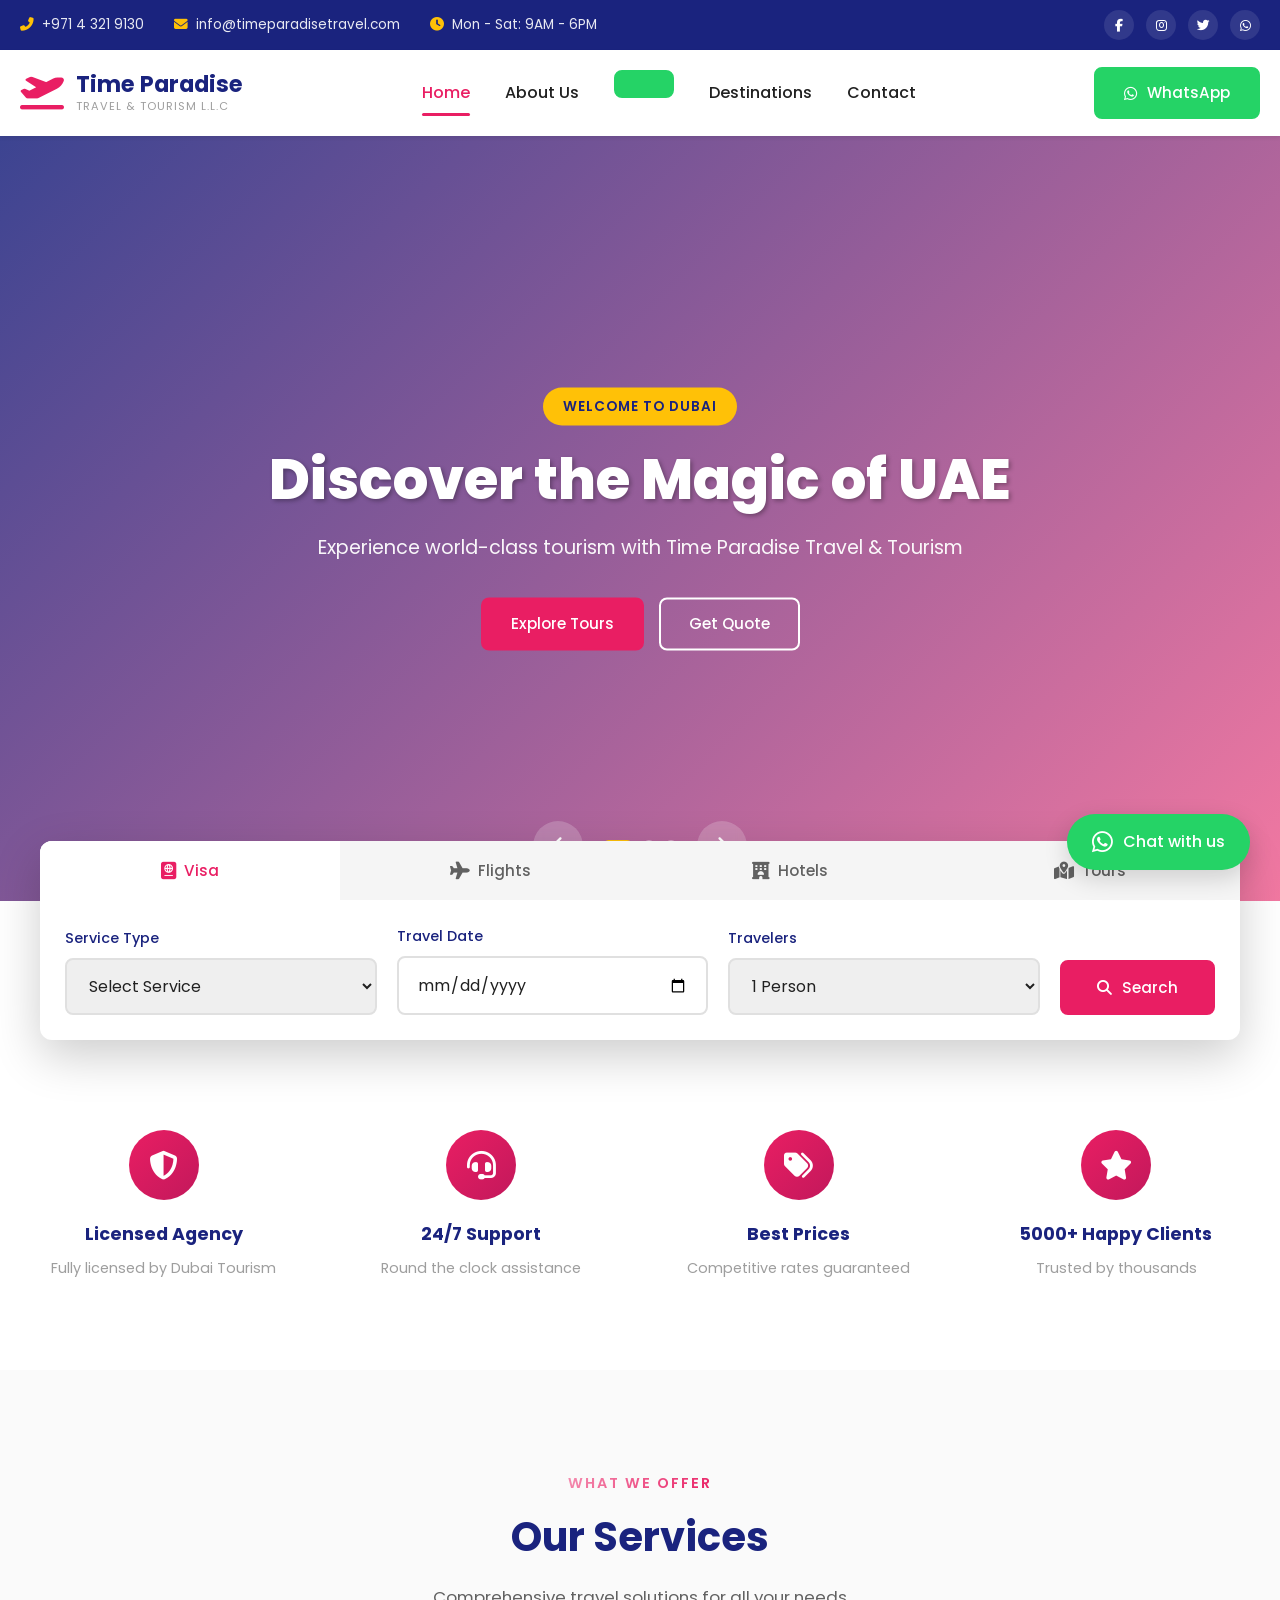
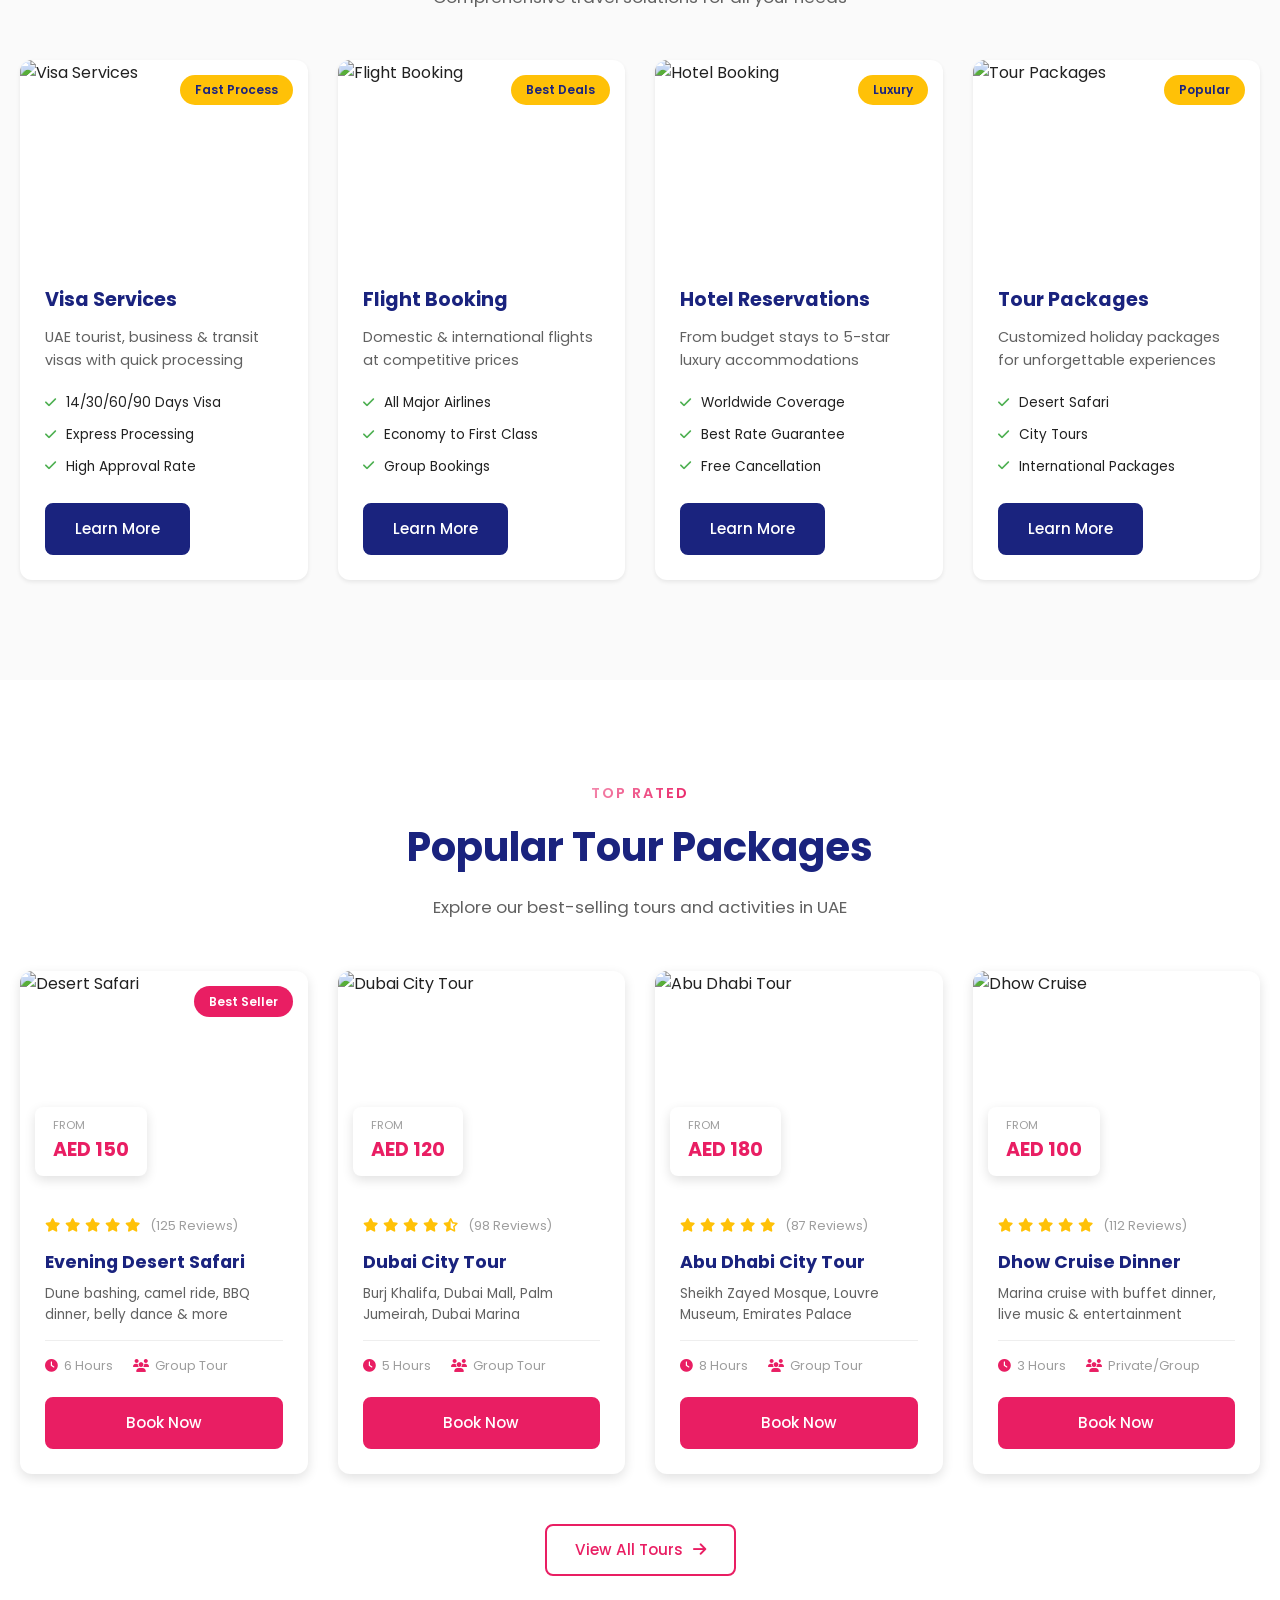
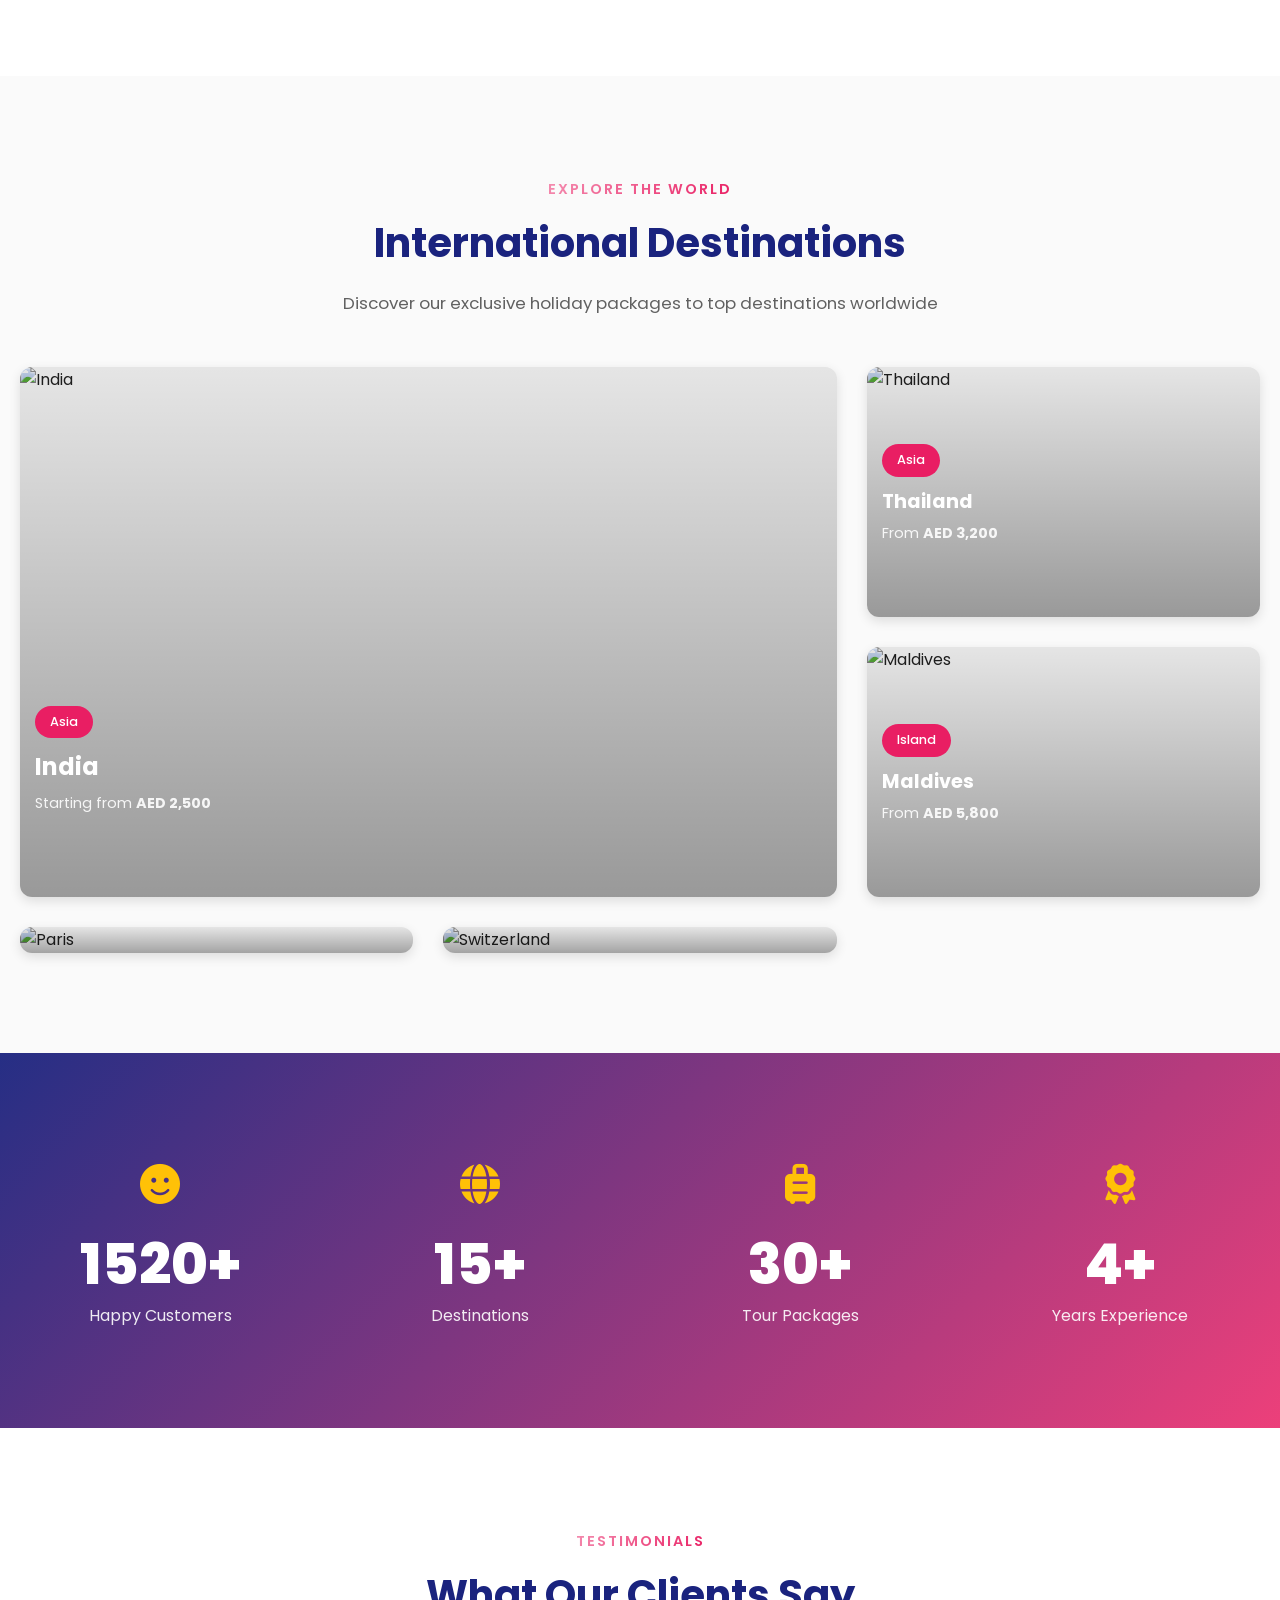
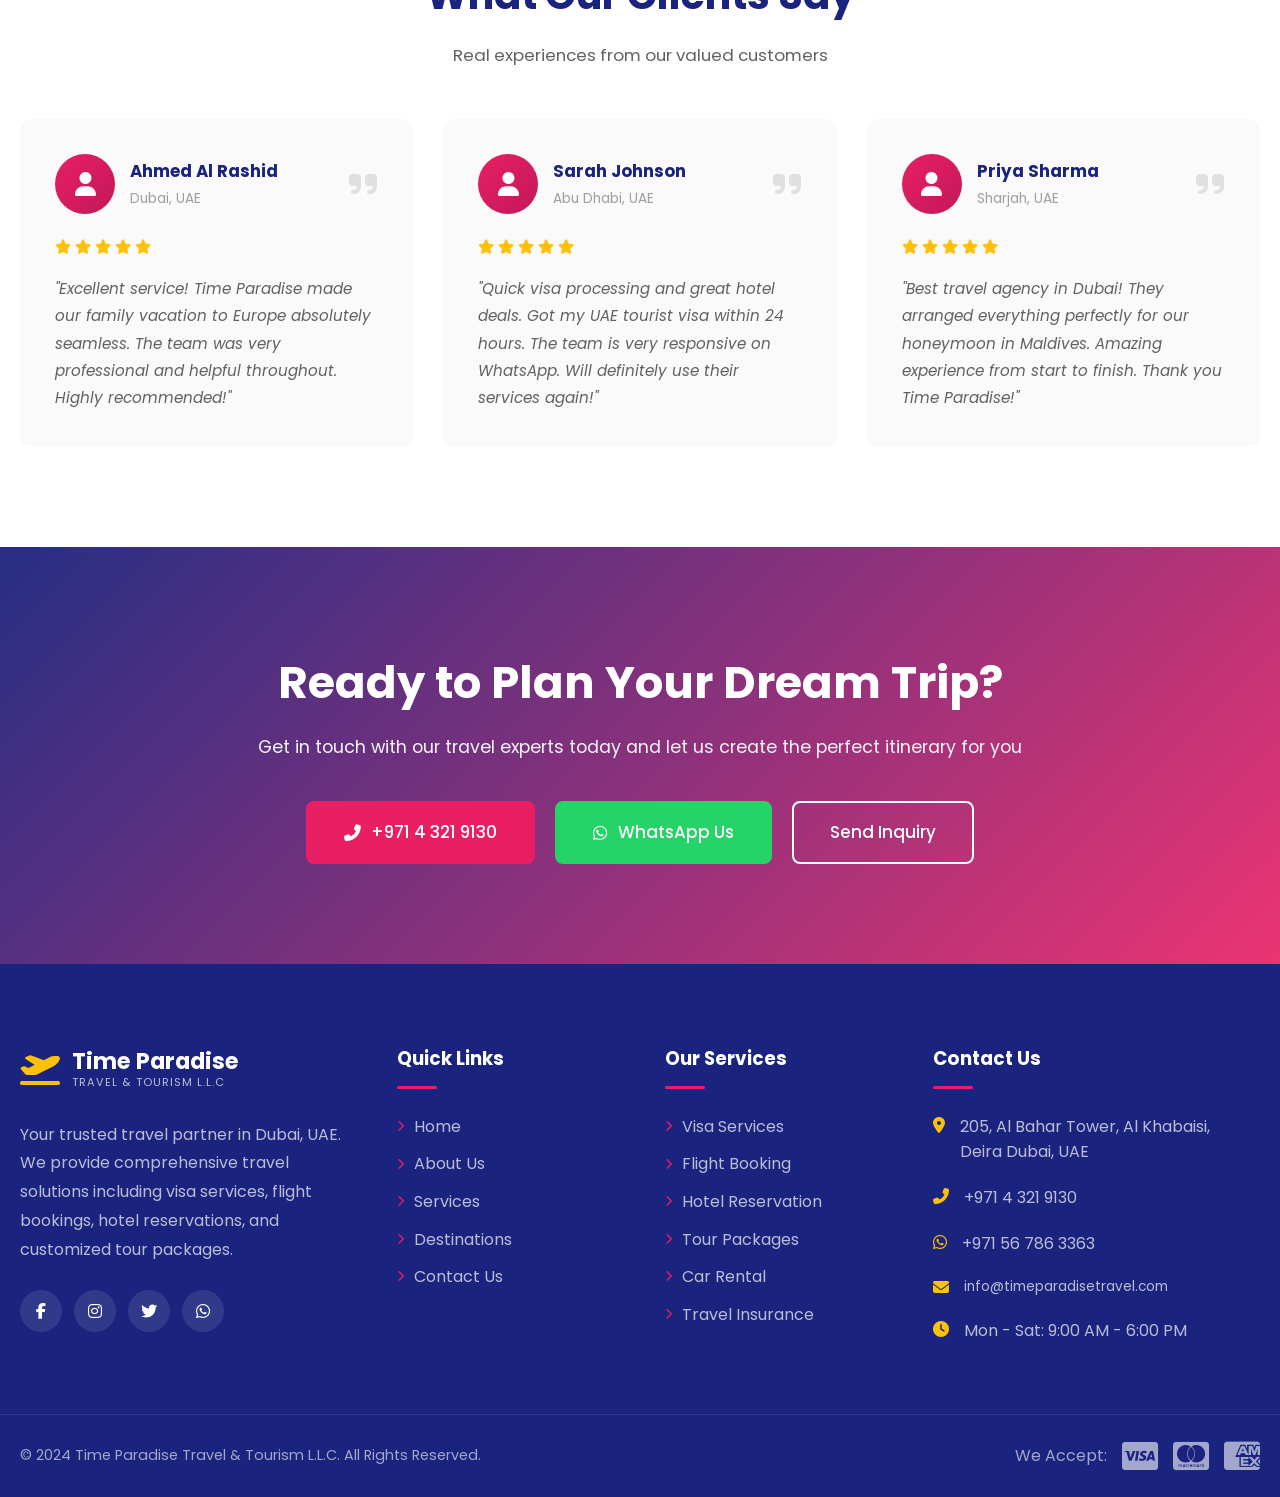
==== commit dd53ec37: "Remove hr@ and s.raza@ email addresses Keep only info@timeparadisetravel.com in footer  🤖 Generated " ====
--- a/index.html
+++ b/index.html
@@ -630,8 +630,6 @@
                                 <i class="fas fa-envelope"></i>
                                 <div class="email-links">
                                     <a href="mailto:info@timeparadisetravel.com">info@timeparadisetravel.com</a>
-                                    <a href="mailto:hr@timeparadisetravel.com">hr@timeparadisetravel.com</a>
-                                    <a href="mailto:s.raza@timeparadisetravel.com">s.raza@timeparadisetravel.com</a>
                                 </div>
                             </li>
                             <li>
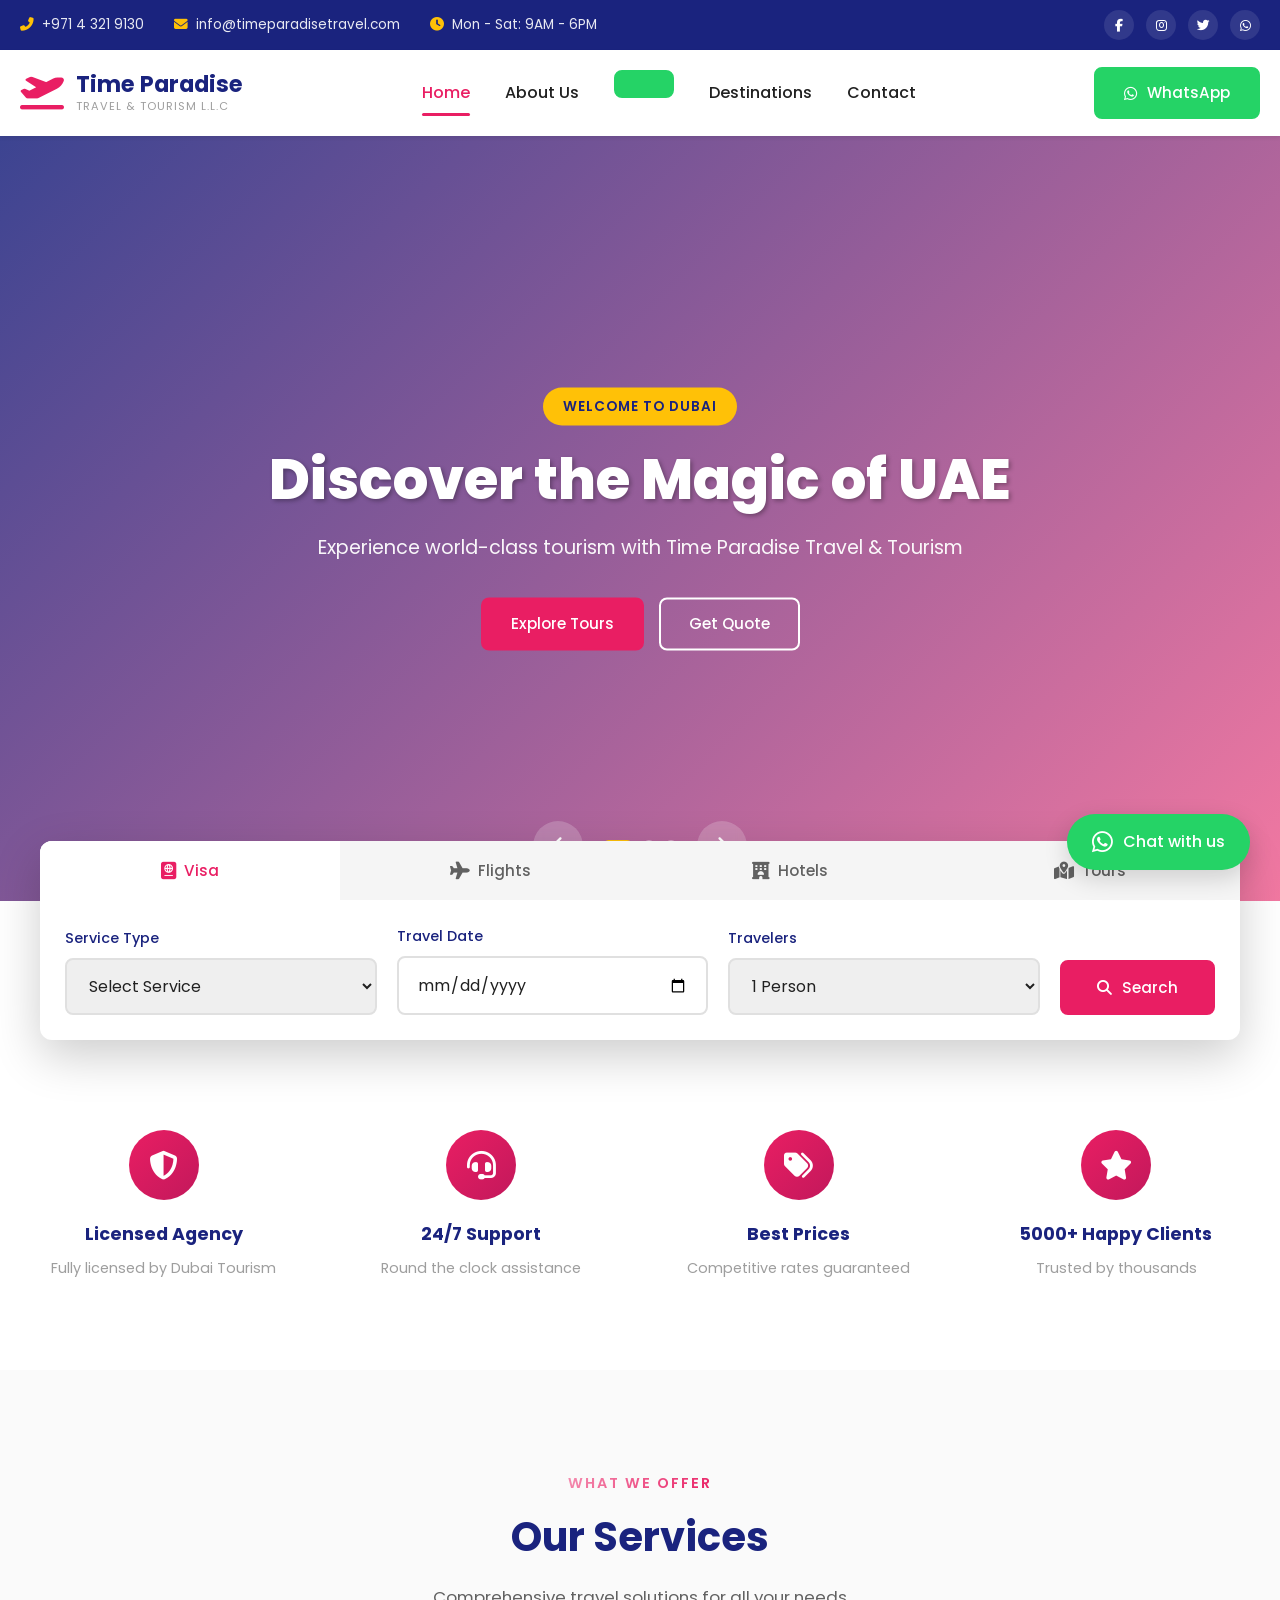
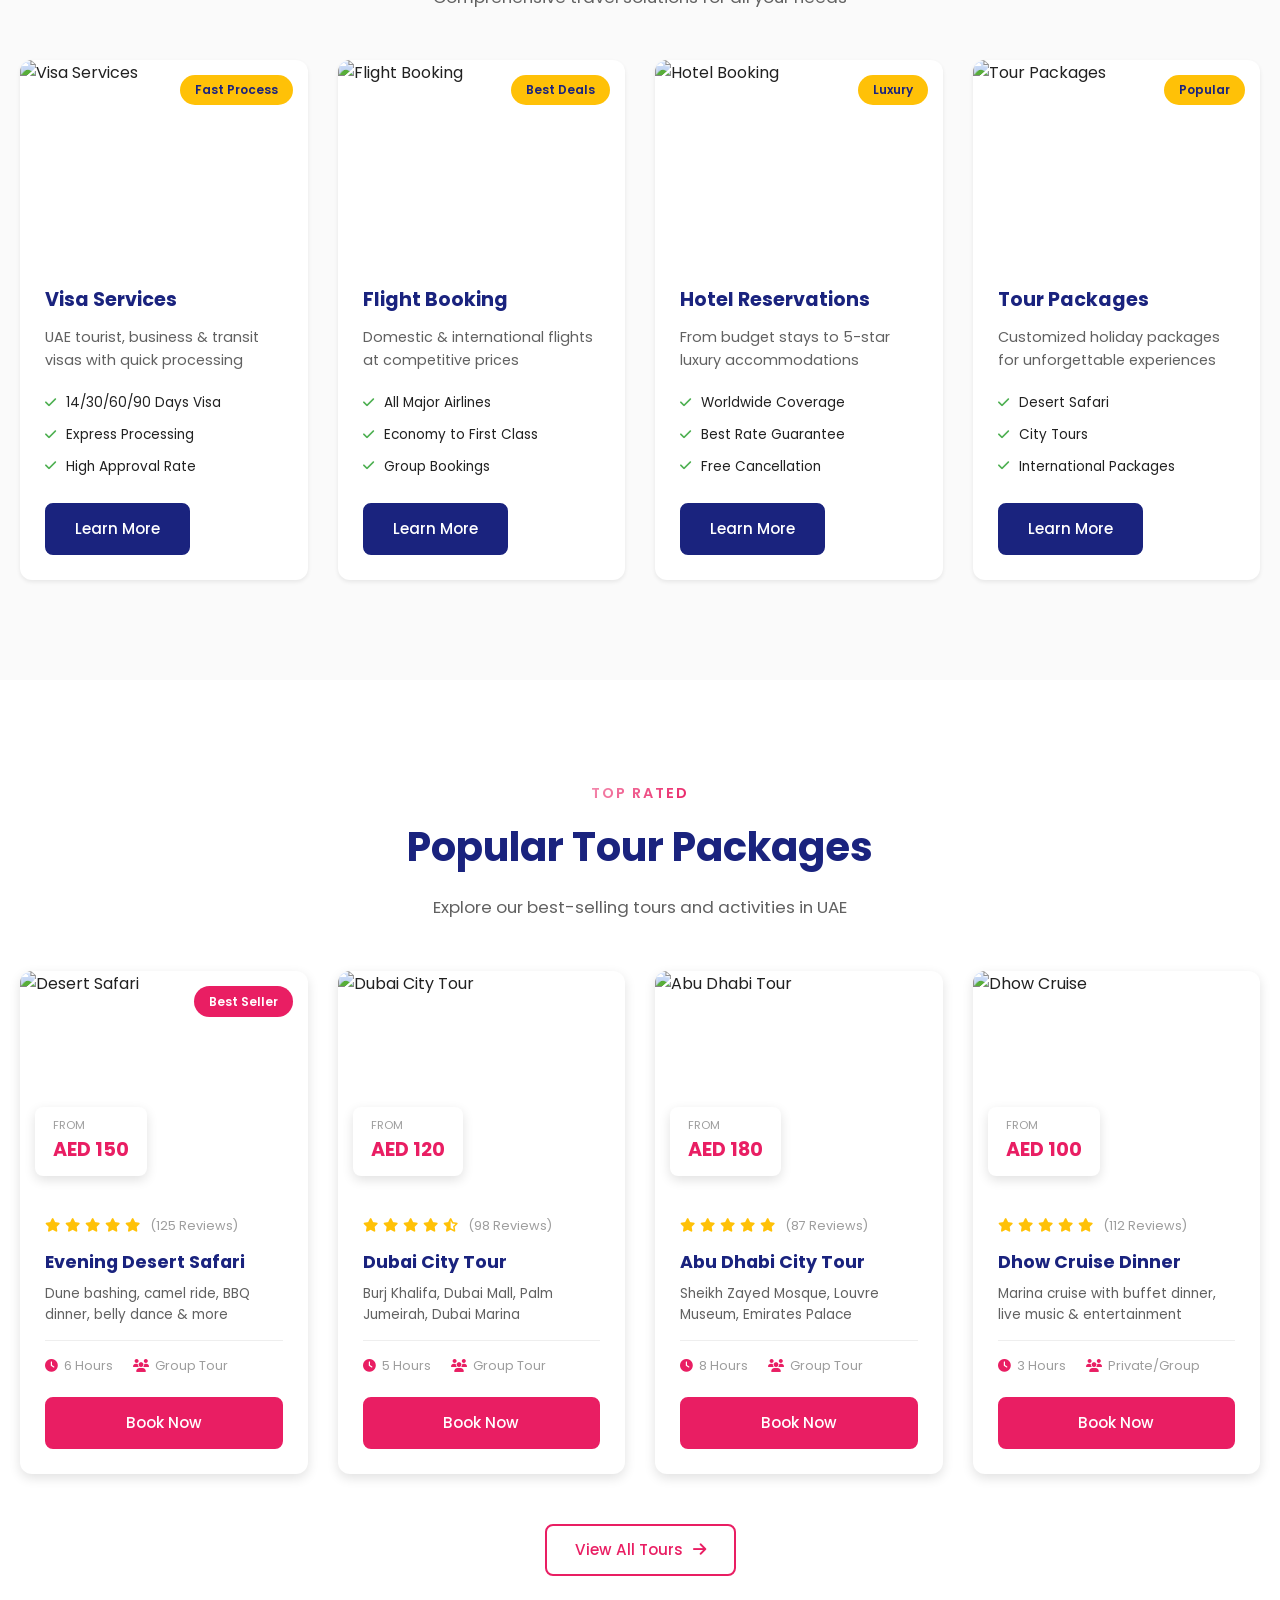
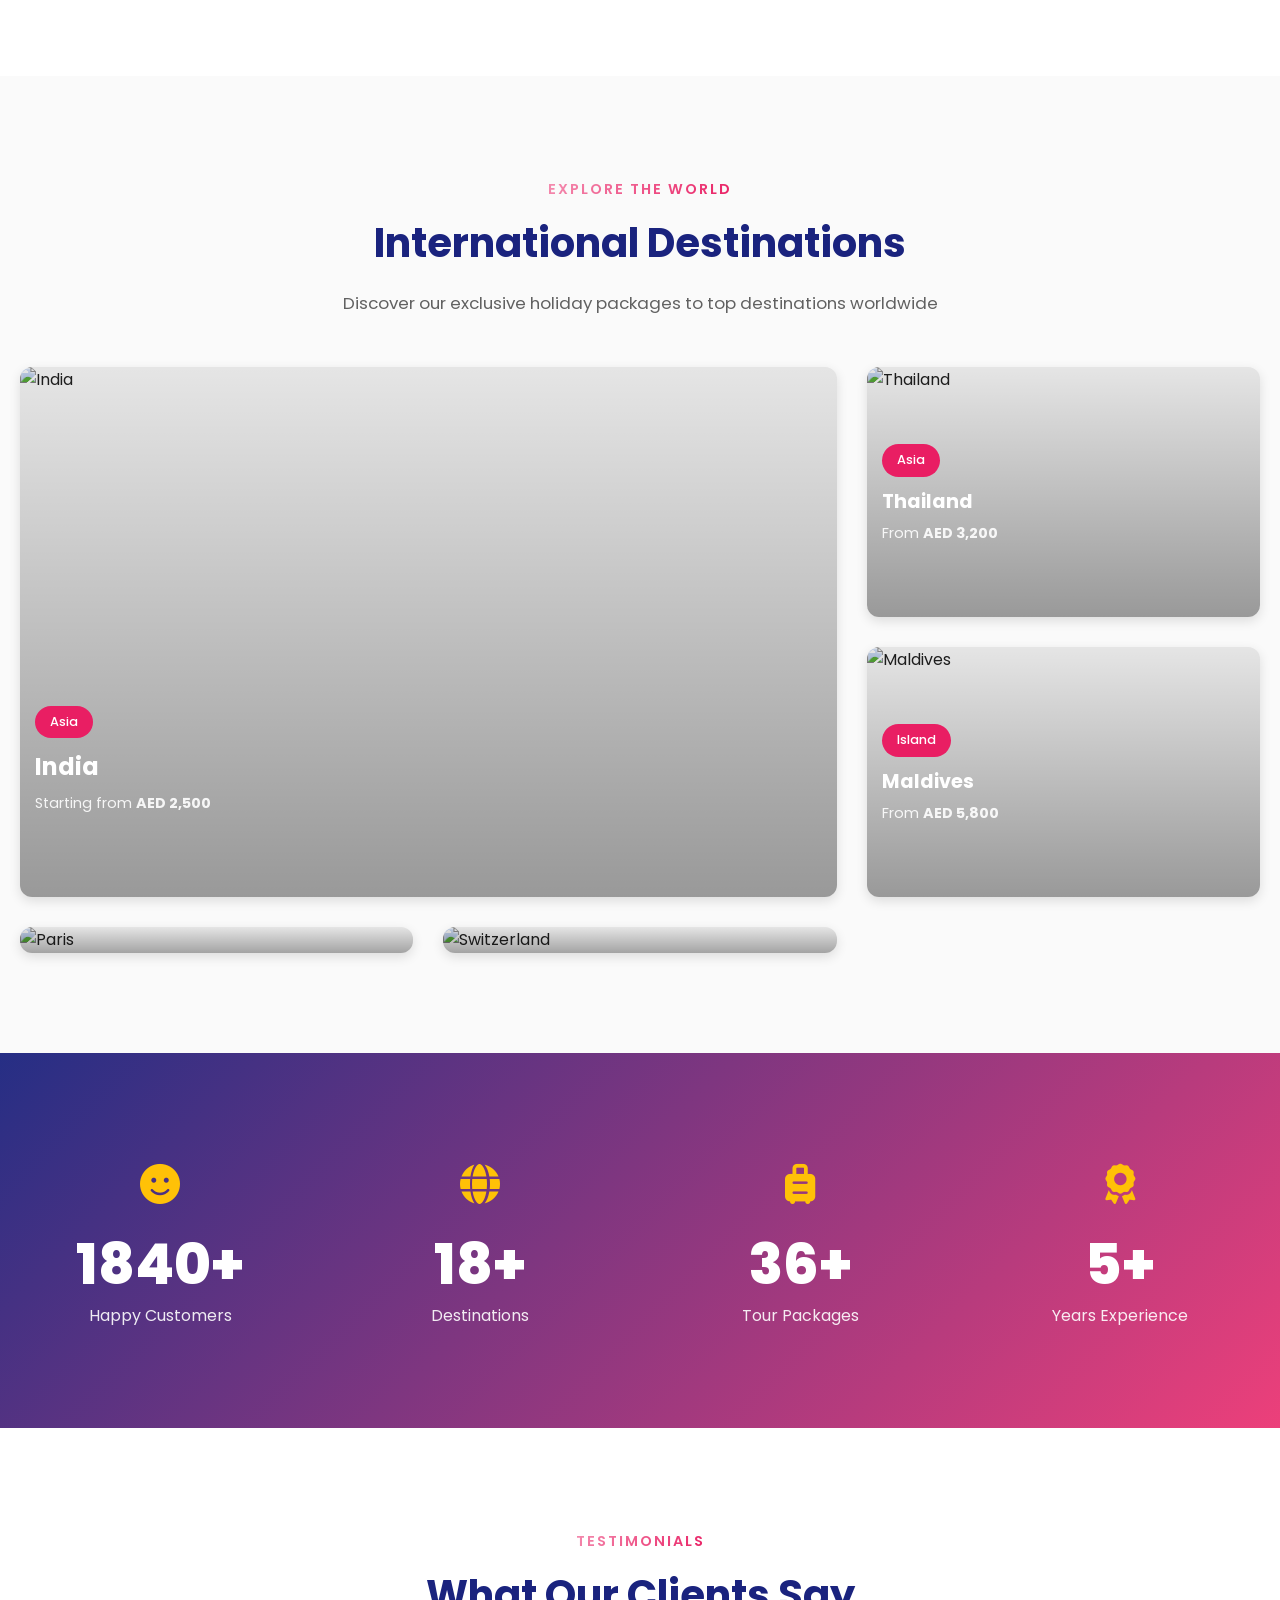
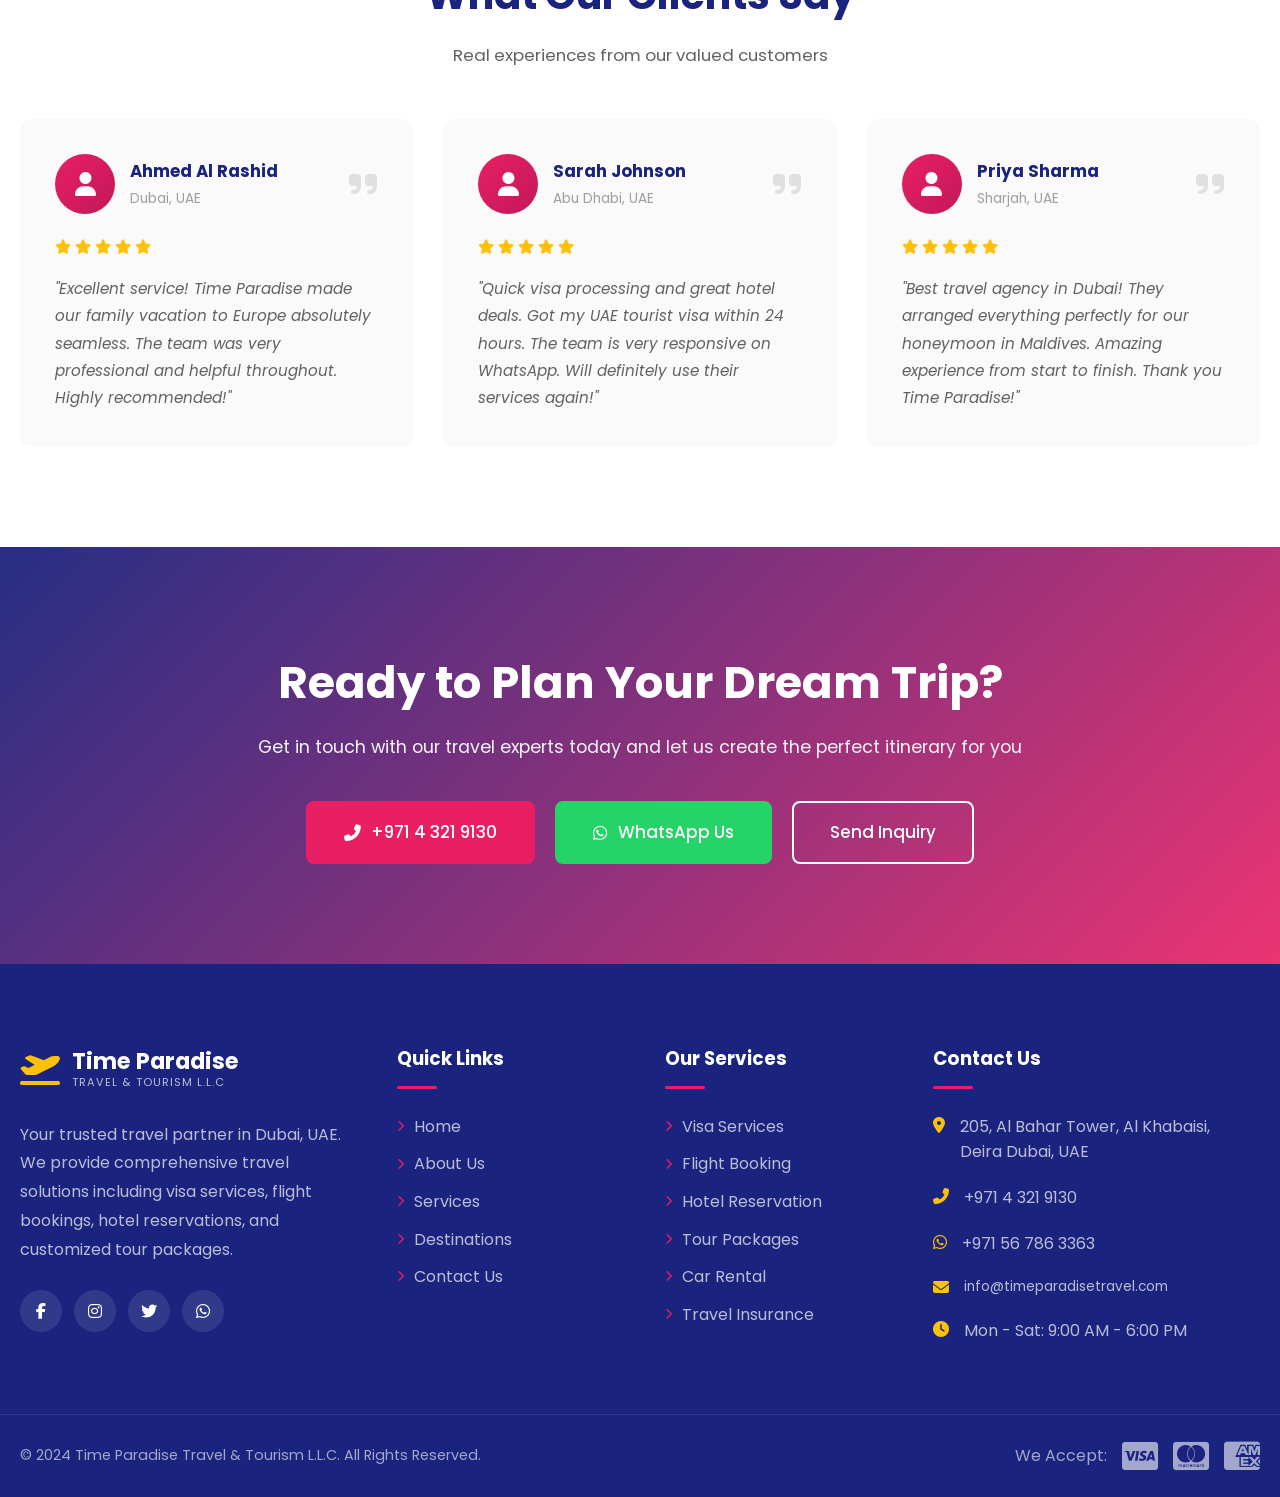
==== commit f365bca5: "Fix Switzerland and Jordan destination images - Switzerland: Updated to Swiss Alps scenic mountain i" ====
--- a/index.html
+++ b/index.html
@@ -435,7 +435,7 @@
                     </div>
                 </div>
                 <div class="destination-card">
-                    <img src="https://images.unsplash.com/photo-1539037116277-4db20889f2d4?w=400" alt="Switzerland">
+                    <img src="https://images.unsplash.com/photo-1527668752968-14dc70a27c95?w=400" alt="Switzerland">
                     <div class="destination-overlay">
                         <span class="destination-tag">Europe</span>
                         <h3>Switzerland</h3>
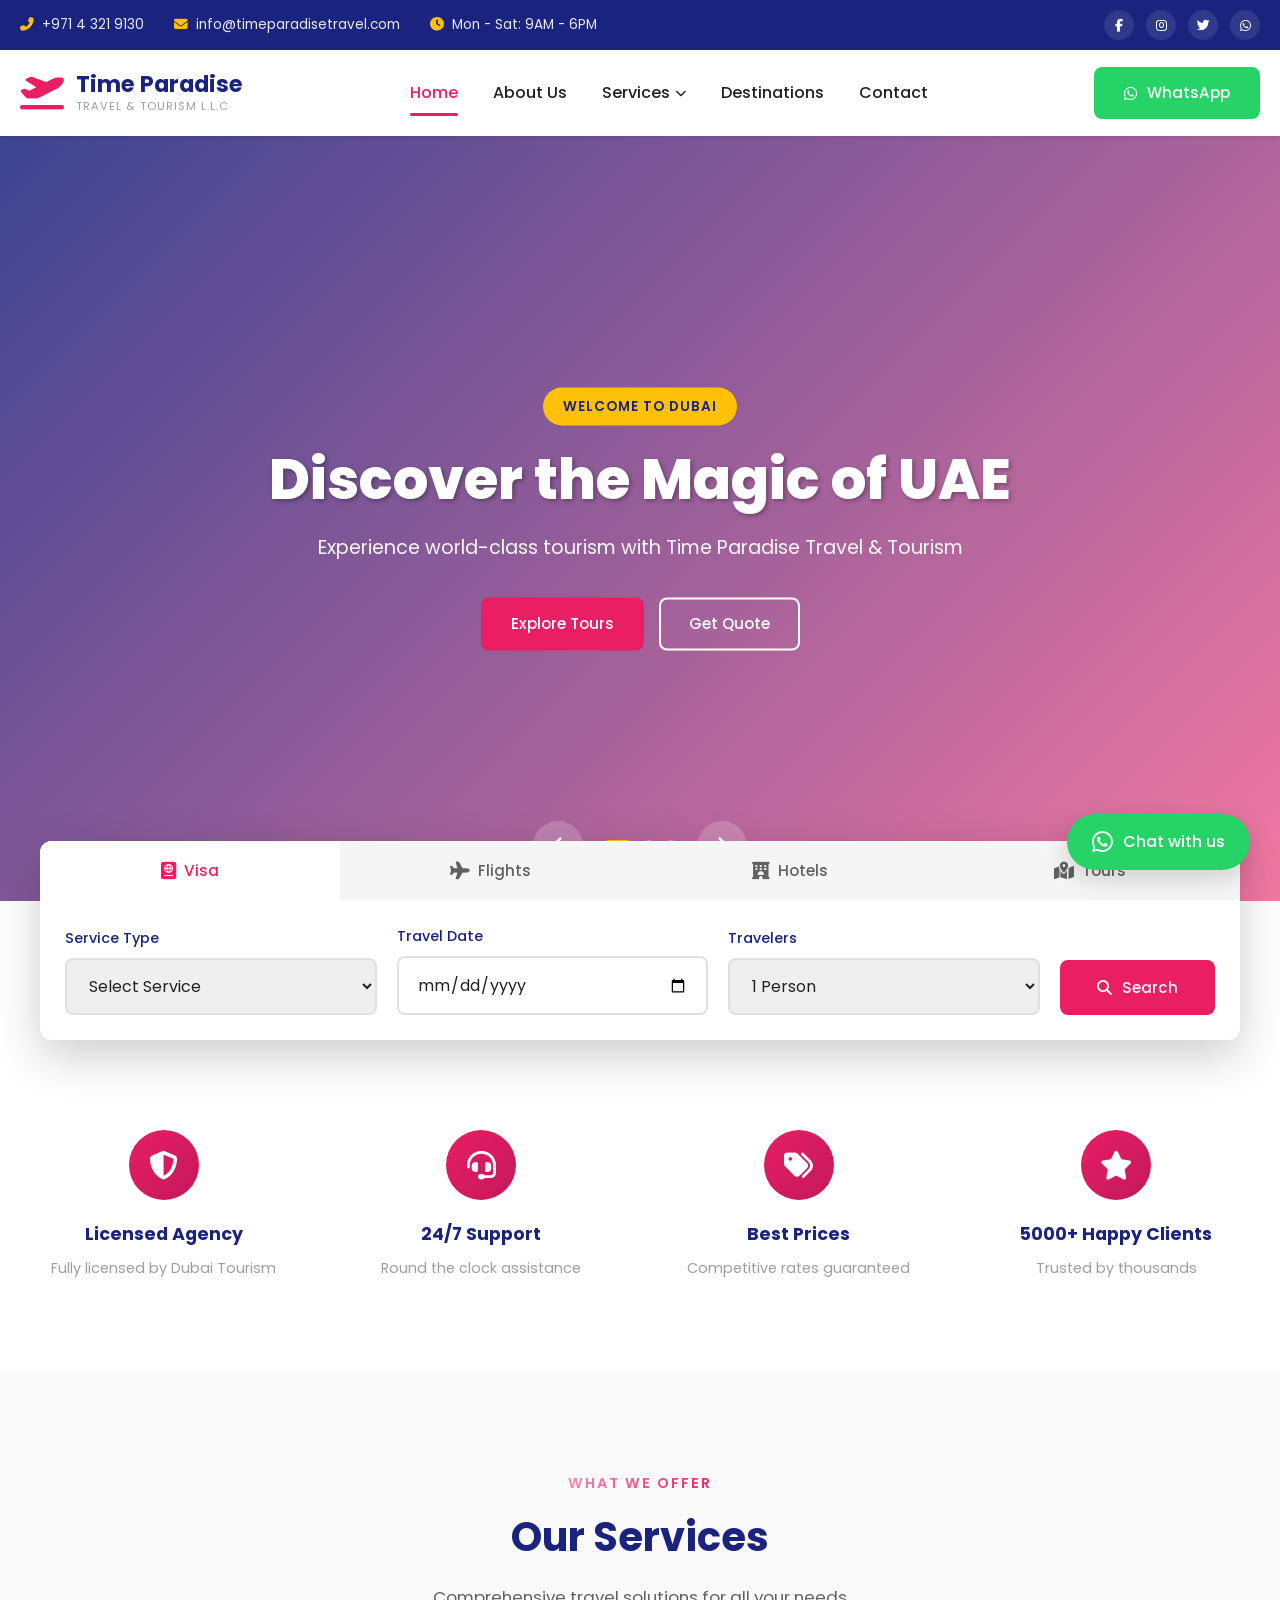
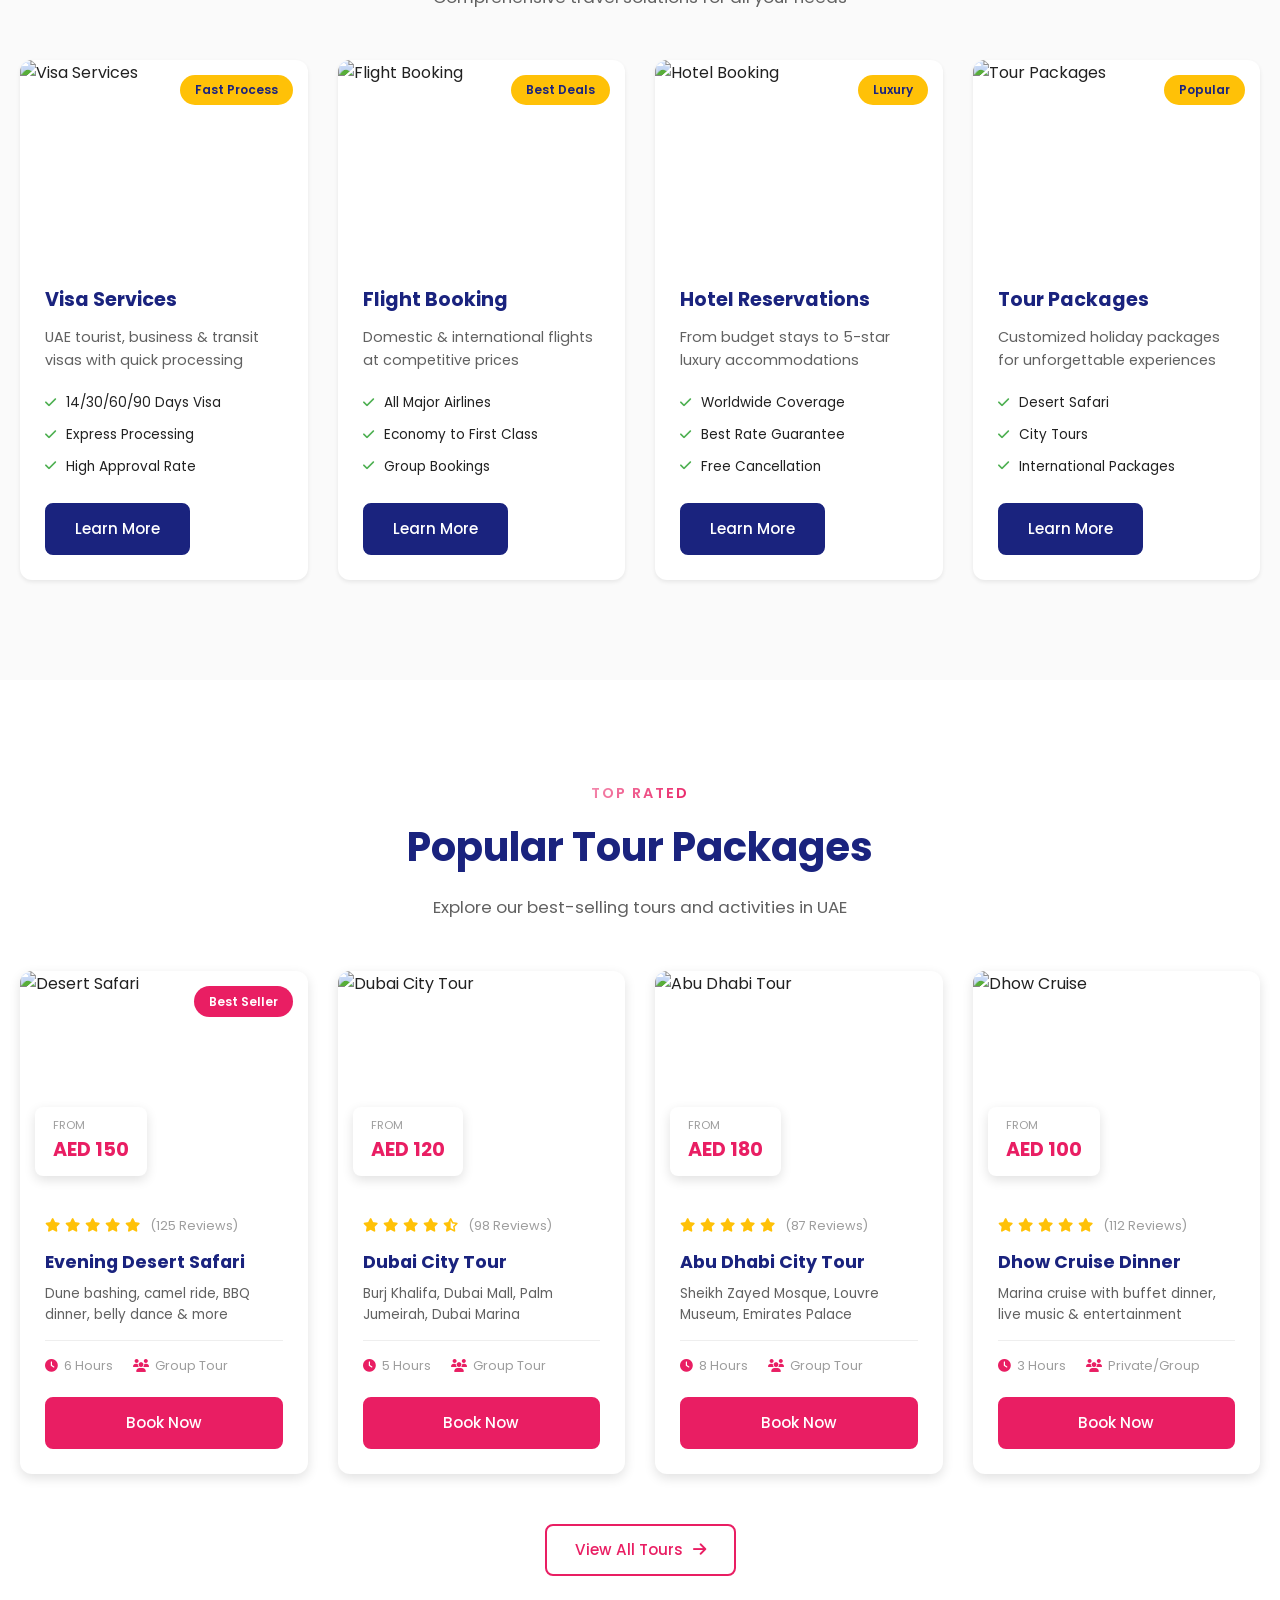
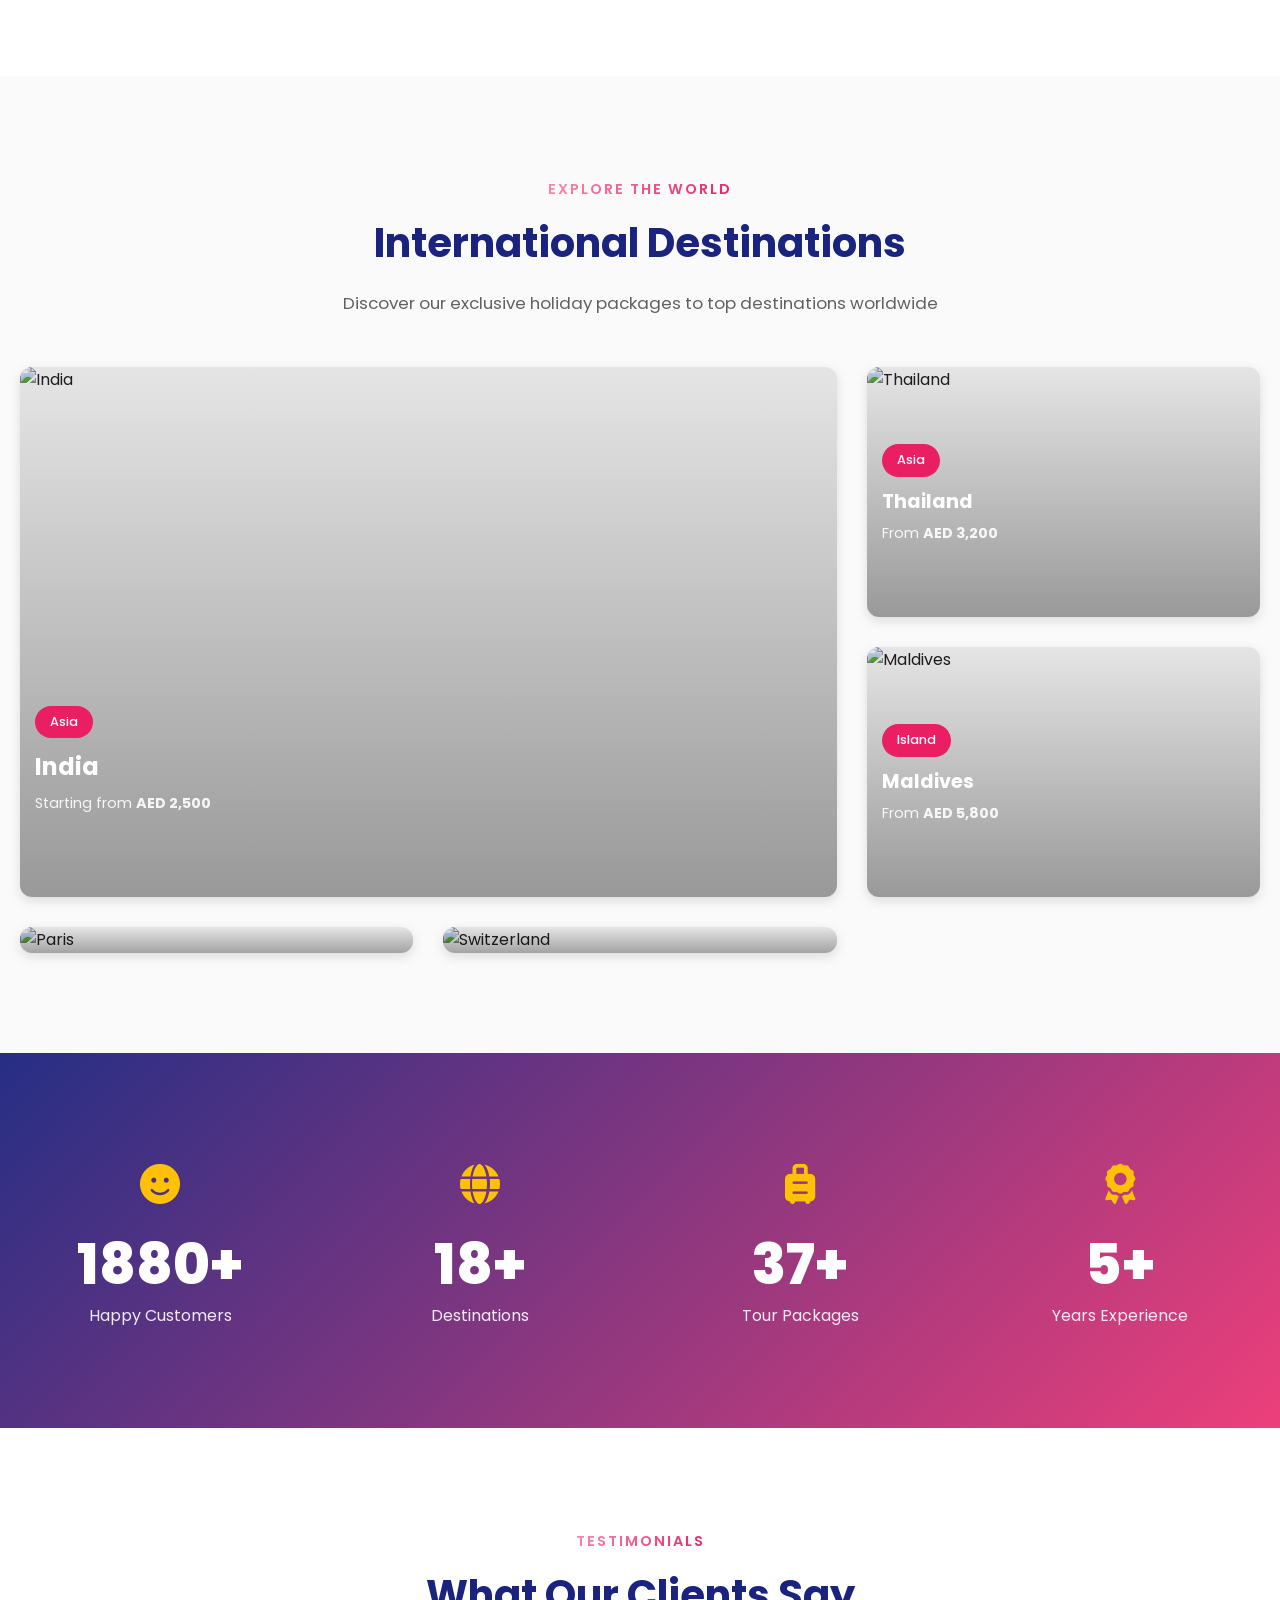
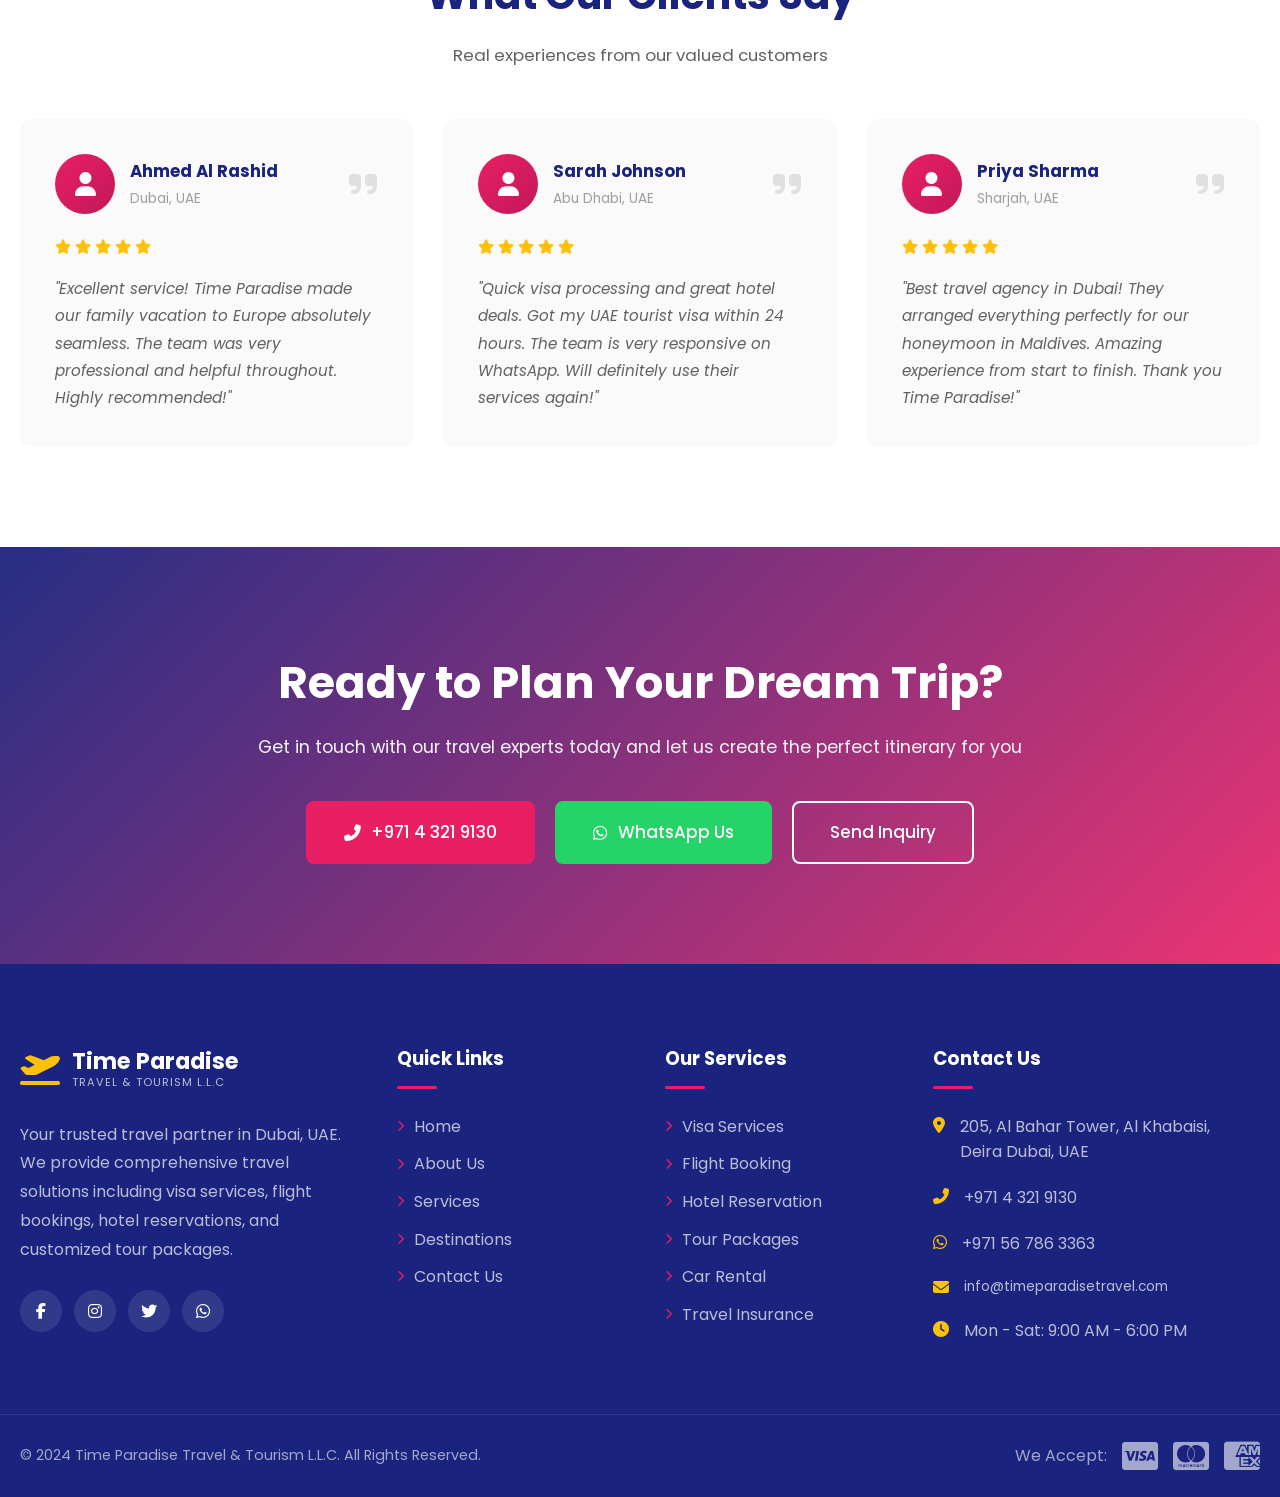
==== commit 0c36597a: "Fix broken navigation structure across all pages - Fixed duplicate/malformed navigation HTML in dest" ====
--- a/index.html
+++ b/index.html
@@ -50,11 +50,8 @@
                     <ul class="nav-menu">
                         <li><a href="index.html" class="nav-link active">Home</a></li>
                         <li><a href="about.html" class="nav-link">About Us</a></li>
-                        <li class="nav-cta">
-                            <a href="https://wa.me/971567863363" class="btn btn-whatsapp"><i class="fab fa-whatsapp"></i> WhatsApp</a>
-                        </li>
                         <li class="has-dropdown">
-                    <a href="https://wa.me/971567863363" class="btn btn-whatsapp btn-whatsapp-desktop">
+                            <a href="services.html" class="nav-link">Services <i class="fas fa-chevron-down"></i></a>
                             <ul class="dropdown-menu">
                                 <li><a href="services.html#visa">Visa Services</a></li>
                                 <li><a href="services.html#flights">Flight Booking</a></li>
@@ -66,8 +63,11 @@
                         </li>
                         <li><a href="destinations.html" class="nav-link">Destinations</a></li>
                         <li><a href="contact.html" class="nav-link">Contact</a></li>
+                        <li class="nav-cta">
+                            <a href="https://wa.me/971567863363" class="btn btn-whatsapp"><i class="fab fa-whatsapp"></i> WhatsApp</a>
+                        </li>
                     </ul>
-                    <a href="https://wa.me/971567863363" class="btn btn-whatsapp">
+                    <a href="https://wa.me/971567863363" class="btn btn-whatsapp btn-whatsapp-desktop">
                         <i class="fab fa-whatsapp"></i> WhatsApp
                     </a>
                 </div>
